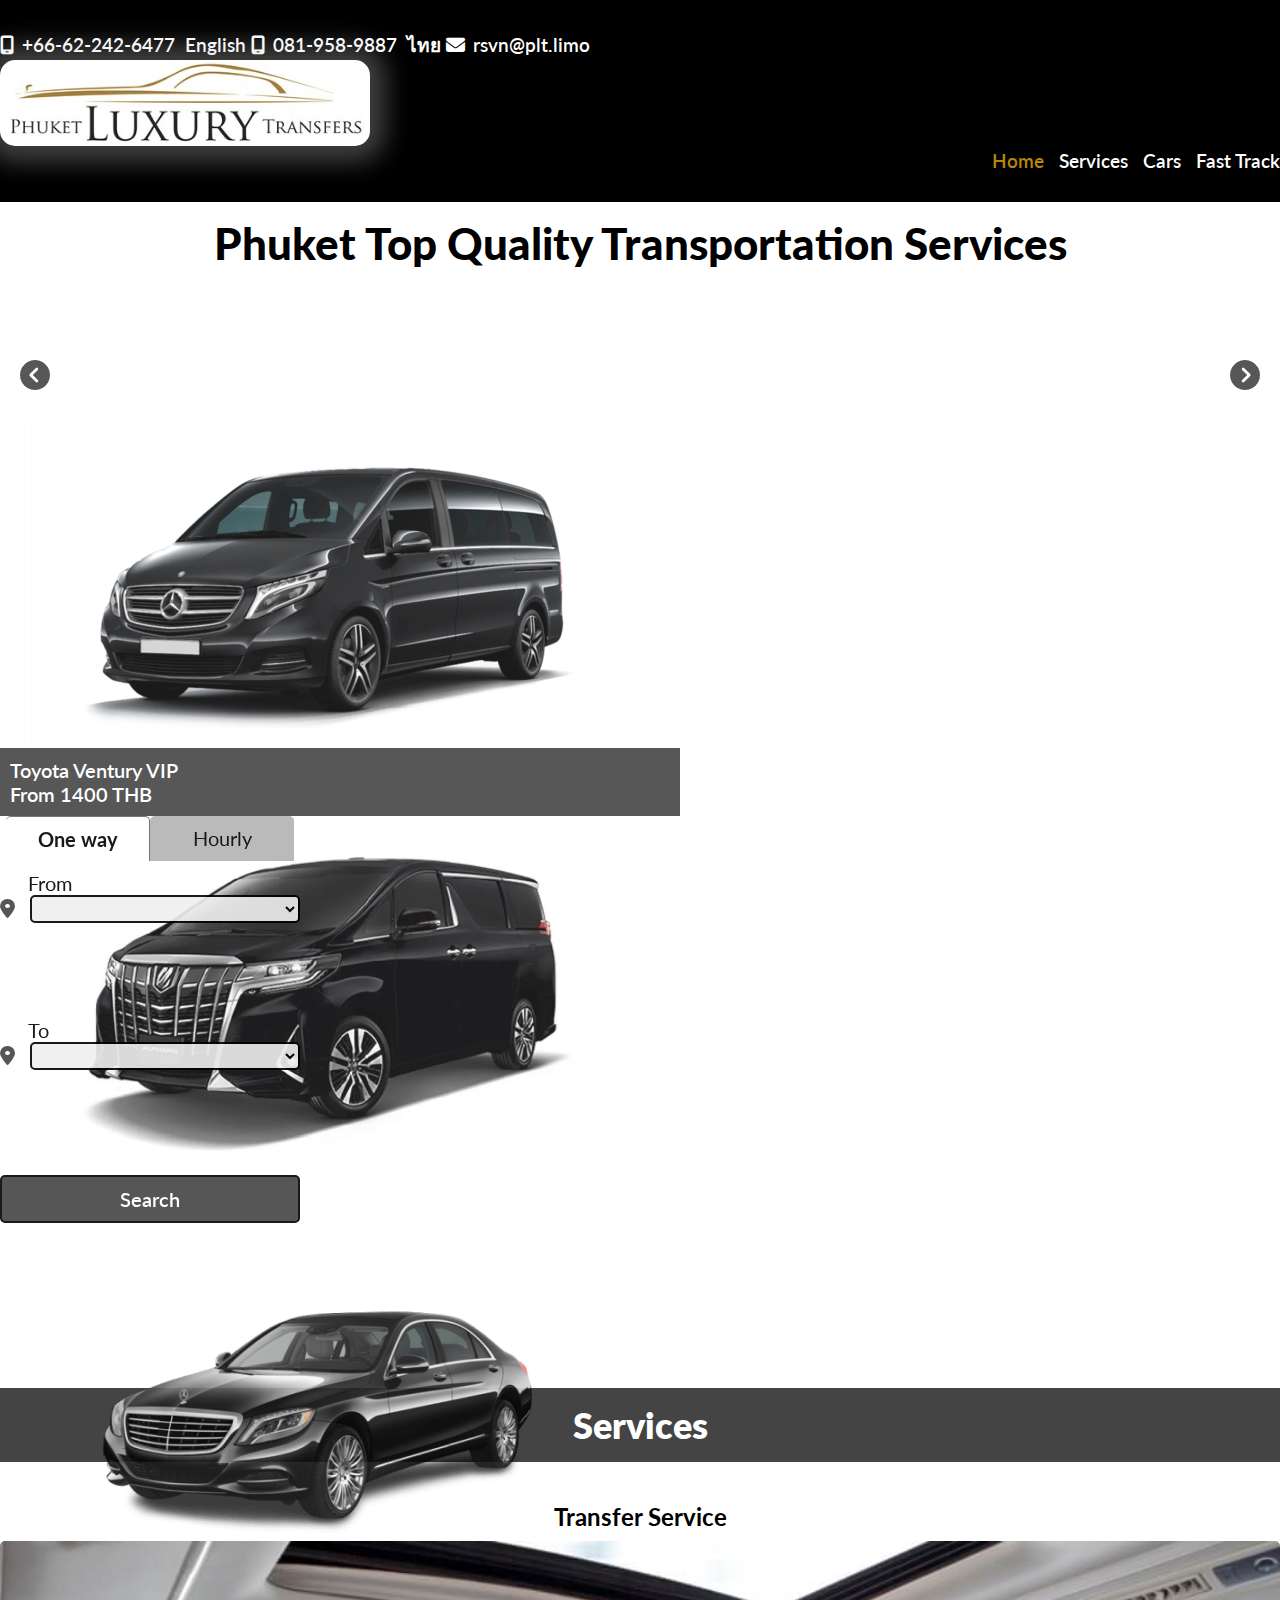
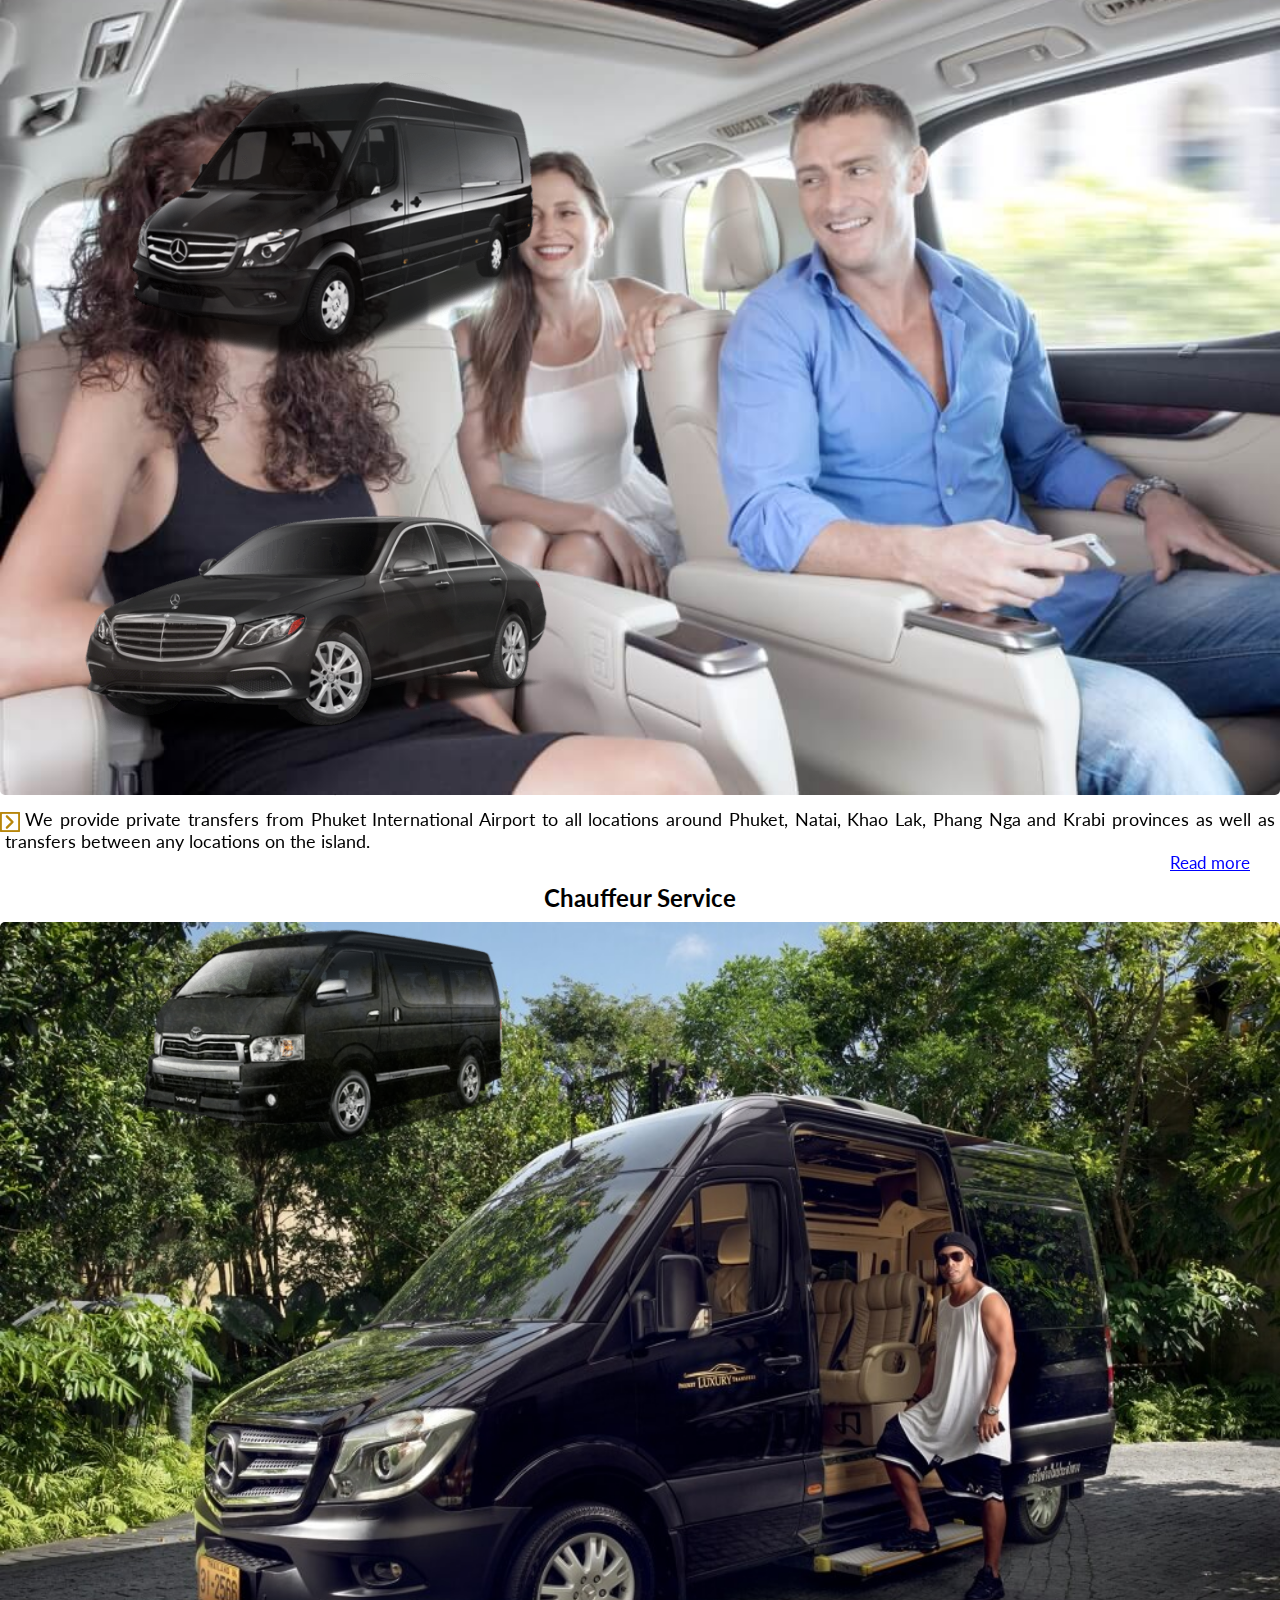
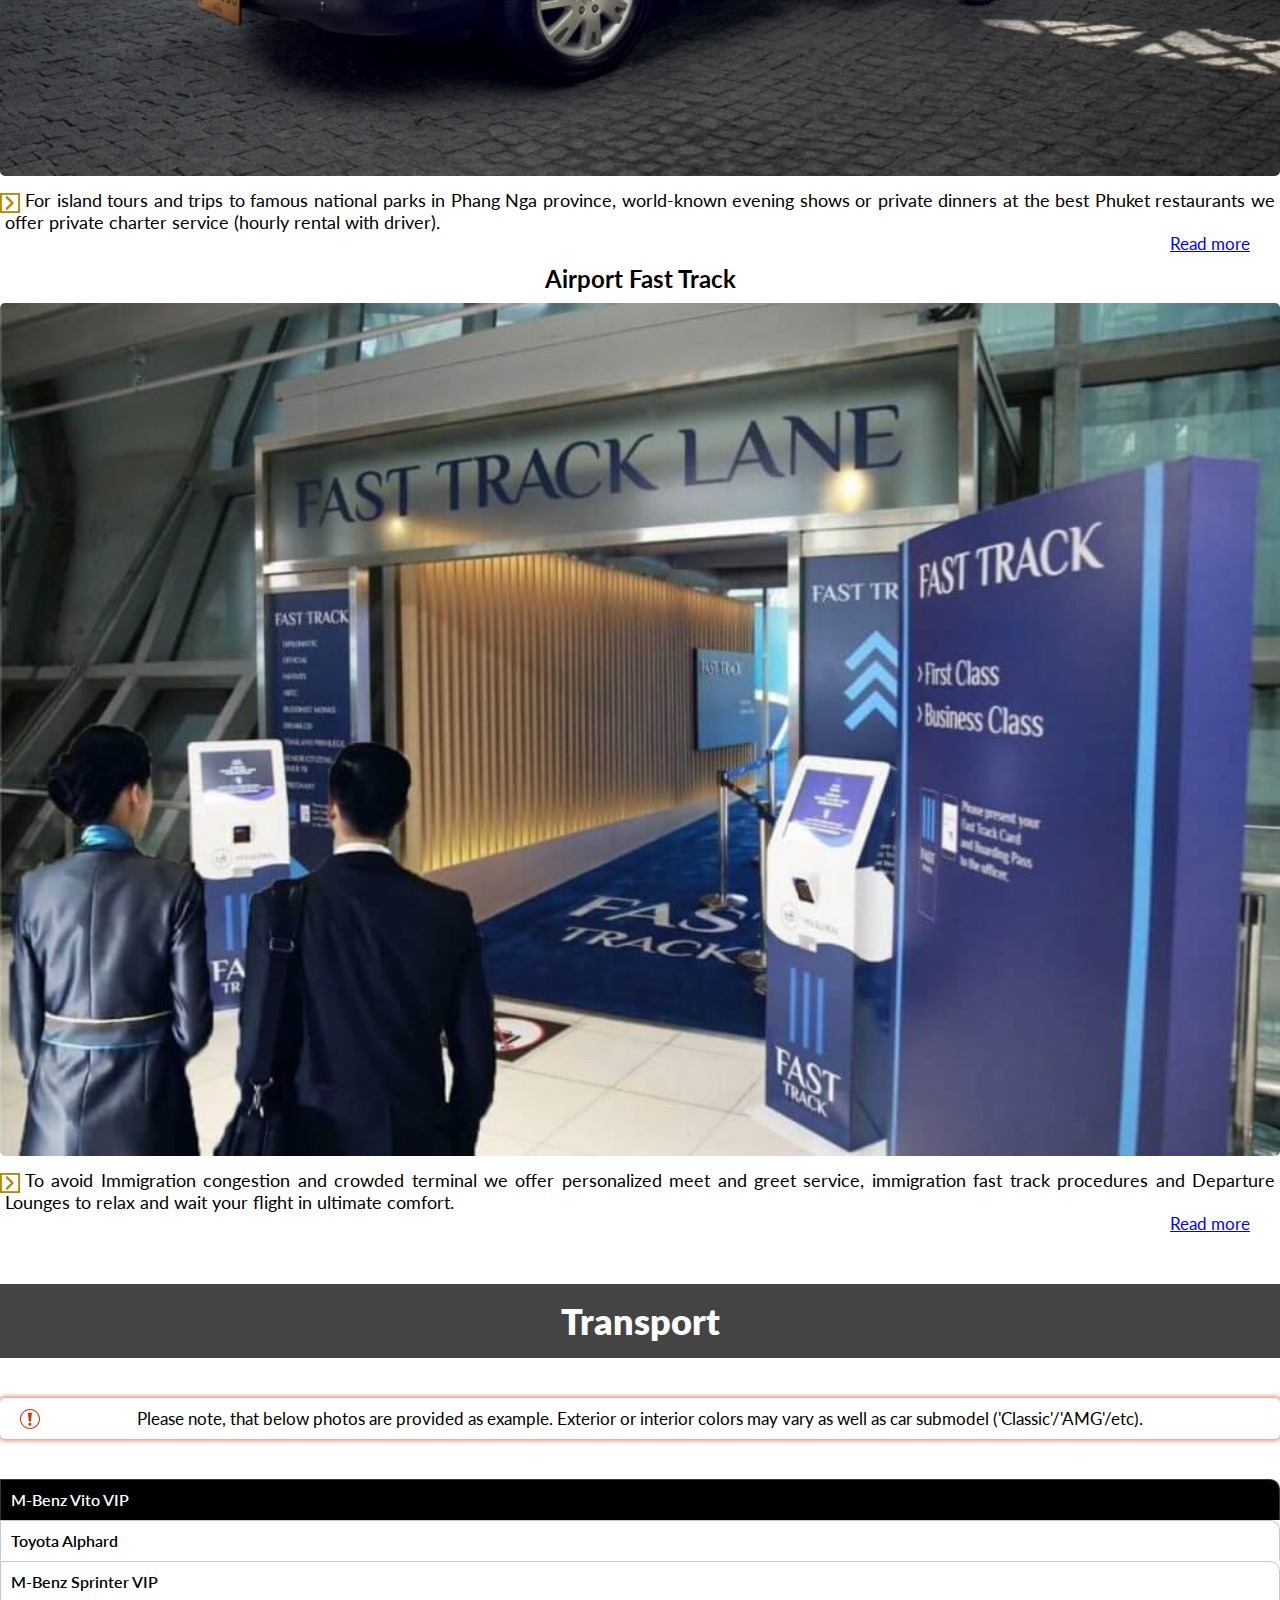
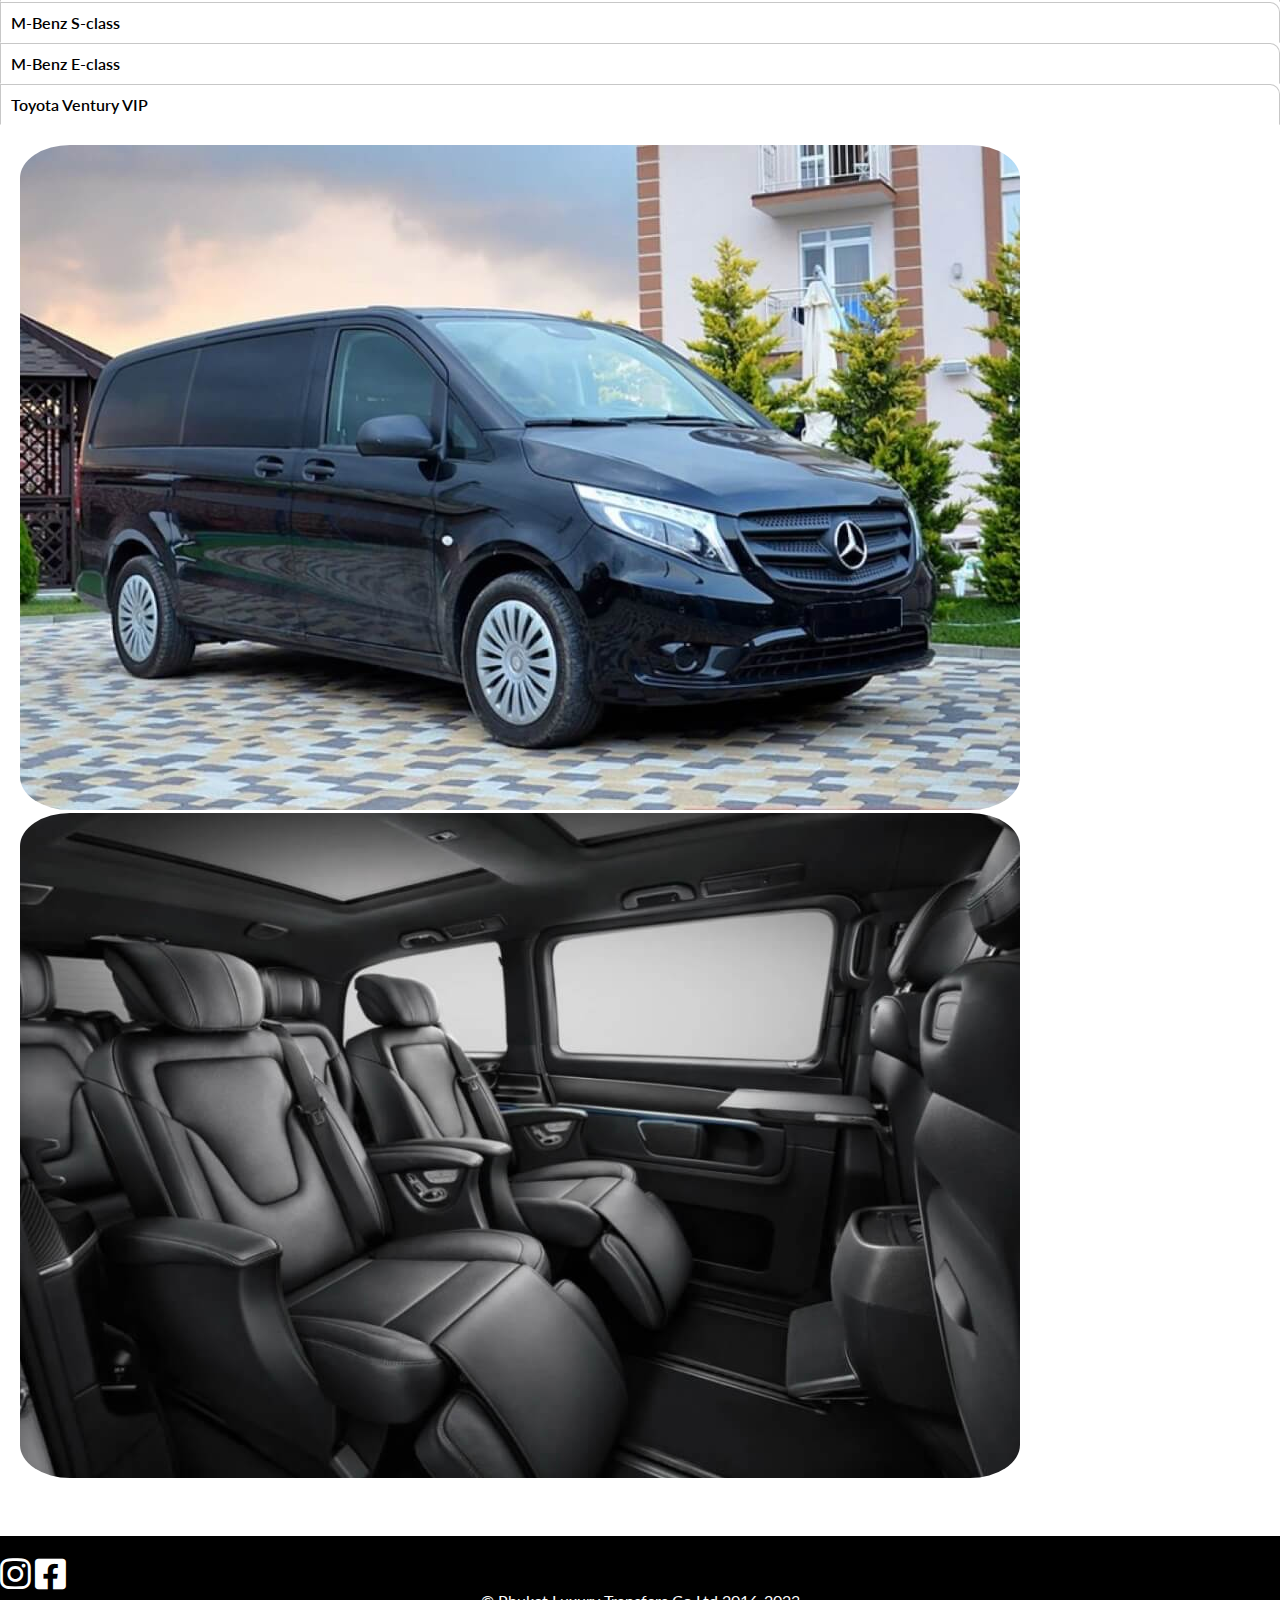
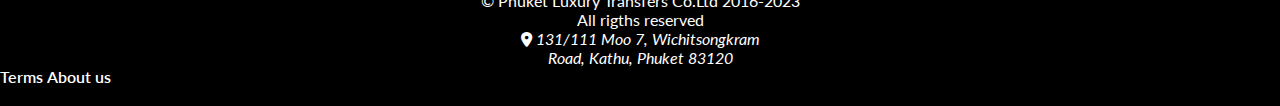
==== index.html @ 4083932c "bug fixed" ====
<!DOCTYPE html>
<html lang="en">

<head>
	<meta charset="utf-8">
	<meta name="viewport" content="width=device-width, initial-scale=1.0">
	<link rel="preconnect" href="https://fonts.googleapis.com">
	<link rel="preconnect" href="https://fonts.gstatic.com" crossorigin>
	<link rel="shortcut icon" href="img/Icons/car_icon.ico" type="image/x-icon">
	<link
		href="https://fonts.googleapis.com/css2?family=Lato:wght@400;700;900&family=Open+Sans:wght@400;500;600;700;800&family=Roboto:wght@300;400;700&display=swap"
		rel="stylesheet">
	<link href="https://cdn.jsdelivr.net/npm/bootstrap@5.1.3/dist/css/bootstrap.min.css" rel="stylesheet"
		integrity="sha384-1BmE4kWBq78iYhFldvKuhfTAU6auU8tT94WrHftjDbrCEXSU1oBoqyl2QvZ6jIW3" crossorigin="anonymous">
	<link rel="stylesheet" href="css/fontawesome/css/all.css">
	<link rel="stylesheet" href="css/style.css">
	<title>PLT Limo</title>
</head>

<body>
	<header class="header">
		<div class="container">
			<nav class="navpanel">
				<div class="row">
					<div class="header_contacts navpanel_item col-12">
						Contacts
						<i class="fa-solid fa-plus fa-contacts"></i>
						<i class="fa-solid fa-chevron-down fa-contacts"></i>
					</div>
					<div class="navpanel_contacts navpanel_item col-lg-4 col-md-6 col-12">
						<a href="tel:+66622426477" class="d-block">
							<i class="fa-solid fa-mobile-screen"></i>
							+66-62-242-6477 <span class="lang">English</span>
						</a>
						<a href="tel:+66819589887" class="d-block">
							<i class="fa-solid fa-mobile-screen"></i>
							081-958-9887 <span class="lang" lang="th">ไทย</span>
						</a>
						<a href="mailto:rsvn@plt.limo" class="d-block">
							<i class="fa-solid fa-envelope"></i>
							rsvn@plt.limo
						</a>
					</div>

					<a href="#" class="d-block navpanel_item navpanel_logo col-lg-4 col-md-6 col-12">
						<img src="img/promo/logo_white_430x100.jpg" alt="logo" class="header_logo d-block">
					</a>

					<div class="header_menu navpanel_item col-12">Menu
						<i class="fa-solid fa-plus fa-menu"></i>
						<i class="fa-solid fa-chevron-down fa-menu"></i>
					</div>
					<div class="navpanel_menu navpanel_item col-lg-4 col-md-12">
						<a href="#" class="navpanel_menu_link link_active">Home</a>
						<a href="#services" class="navpanel_menu_link">Services</a>
						<a href="#cars-gallery" class="navpanel_menu_link">Cars</a>
						<a href="fast-track.html" target="_blank" class="navpanel_menu_link">Fast Track</a>
					</div>
				</div>
			</nav>
		</div>
	</header>

	<main class="main" role="main">
		<section class="booking">
			<div class="top-content">
				<h1 class="main_title">Phuket Top Quality Transportation Services</h1>
				<div class="container">
					<div class="main_content d-flex">
						<div id="carouselExampleSlidesOnly" class="main_slider shadow p-2 bg-body rounded carousel slide"
							data-bs-ride="carousel">
	
							<div class="carousel-inner">
								<div class="carousel-item active" data-bs-interval="3000">
									<img src="img/frontslider/VitoSlider.png" class="d-block w-100" alt="Vito">
									<div class="slider-title d-flex rounded">
										<div class="slider-title-name">Mercedes-Benz Vito Tourer VIP</div>
										<div class="slider-title-price">From 3500 THB</div>
									</div>
								</div>
								<div class="carousel-item" data-bs-interval="3000">
									<img src="img/frontslider/AlphardSlider.png" class="d-block w-100" alt="Alphard">
									<div class="slider-title d-flex rounded">
										<div class="slider-title-name">Toyota Alphard</div>
										<div class="slider-title-price">From 3800 THB</div>
									</div>
								</div>
								<div class="carousel-item" data-bs-interval="3000">
									<img src="img/frontslider/SclassSlider.png" class="d-block w-100" alt="Sclass">
									<div class="slider-title d-flex rounded">
										<div class="slider-title-name">Mercedes-Benz S-class</div>
										<div class="slider-title-price">From 3800 THB</div>
									</div>
								</div>
								<div class="carousel-item" data-bs-interval="3000">
									<img src="img/frontslider/SprinterSlider.png" class="d-block w-100" alt="Sprinter">
									<div class="slider-title d-flex rounded">
										<div class="slider-title-name">Mercedes-Benz Sprinter VIP</div>
										<div class="slider-title-price">From 4500 THB</div>
									</div>
								</div>
								<div class="carousel-item" data-bs-interval="3000">
									<img src="img/frontslider/EclassSlider.png" class="d-block w-100" alt="Eclass">
									<div class="slider-title d-flex rounded">
										<div class="slider-title-name">Mercedes-Benz E-class</div>
										<div class="slider-title-price">From 2400 THB</div>
									</div>
								</div>
								<div class="carousel-item" data-bs-interval="3000">
									<img src="img/frontslider/VenturySlider.png" class="d-block w-100" alt="Ventury">
									<div class="slider-title d-flex rounded">
										<div class="slider-title-name">Toyota Ventury VIP</div>
										<div class="slider-title-price">From 1400 THB</div>
									</div>
								</div>
							</div>
							<div id="slider-prev" type="button" class="slider-arrow">
								<i class="fa-solid fa-circle-chevron-left"></i>
							</div>
							<div id="slider-next" type="button" class="slider-arrow">
								<i class="fa-solid fa-circle-chevron-right"></i>
							</div>
						</div>
	
						<div class="rsvn-form shadow p-2 bg-body rounded">
							<div class="rsvn-srv-choice">
								<div class="srv-tab trf-tab srv-tab-active">One way</div>
								<div class="srv-tab hourly-tab">Hourly</div>
							</div>
							<div form="main-form" class="form-info form-active">
	
								<div class="pickup">
									<label for="pickup" class="forms-text">From</label>
									<div class="row-location">
										<i class="fa-solid fa-location-dot i-location"></i>
										<select id="pickup" name="pickup" title="pickup"
											class="rsvn-form_select form-select" required>
											<option value="empty"></option>
											<option value="airport" data-name="airport" data-area="inside">Phuket Airport
											</option>
											<option value="phuket" data-name="phuket" data-area="inside">Phuket other
												location
											</option>
											<option value="natai" data-name="natai" data-area="outside">Natai beach</option>
											<option value="khaolak" data-name="khaoLak" data-area="outside">Khao Lak
											</option>
											<option value="krabi" data-name="krabi" data-area="outside">Krabi (only land
												trip)
											</option>
										</select>
										<div id="pickUpWarning" class="hidden">Please select location</div>
									</div>
								</div>
	
								<div class="dropoff">
									<label for="dropoff" class="forms-text">To</label>
									<div class="row-location">
										<i class="fa-solid fa-location-dot i-location"></i>
										<select id="dropoff" name="dropoff" title="dropoff"
											class="rsvn-form_select form-select">
											<option value="empty"></option>
											<option value="airport" data-name="airport" data-area="inside">Phuket Airport
											</option>
											<option value="phuket" data-name="phuket" data-area="inside">Phuket other
												location
											</option>
											<option value="natai" data-name="natai" data-area="outside">Natai beach</option>
											<option value="khaolak" data-name="khaoLak" data-area="outside">Khao Lak
											</option>
											<option value="krabi" data-name="krabi" data-area="outside">Krabi (only land
												trip)
											</option>
										</select>
										<div id="dropOffWarning" class="hidden">Please select location</div>
									</div>
								</div>
	
								<div class="duration hidden">
									<label for="duration" class="forms-text">Duration</label>
									<div class="row-location">
										<i class="fa-solid fa-clock"></i>
										<select id="duration" name="duration" title="duration"
											class="rsvn-form_select form-select">
											<option value="4" selected>4</option>
											<option>5</option>
											<option>6</option>
											<option>7</option>
											<option>8</option>
											<option>9</option>
											<option>10</option>
											<option>11</option>
											<option>12</option>
										</select>
									</div>
								</div>
								<button id="search" type="submit">Search</button>
							</div>
						</div>
					</div>
				</div>
			</div>

			<div class="container">
				<div class="cars-list shadow p-2 bg-body rounded hidden">
					<div class="car d-flex" data-carname="Sprinter">
						<img src="img/carsmenu/SprinterSlider.png" alt="Sprinter" class="car-icon d-block">
						<div class="car-data">
							<h6 class="car-name">Mercedes-Benz Sprinter 319 VIP</h6>
							<div class="car-capacity">
								<i class="fa-solid fa-user-group"></i>
								<span>6</span>
								<i class="fa-solid fa-suitcase-rolling"></i>
								<span>6</span>
							</div>
							<div class="car-capacity">
								<i class="fa-solid fa-user-group"></i>
								<span>9</span>
								<i class="fa-solid fa-suitcase-rolling"></i>
								<span>0</span>
							</div>
						</div>
						<div class="car-price"><span class="rate"></span> THB</div>
						<a href="#serviceDay"><button class="selectBtn" data-carname="Sprinter"
								data-maxcap="9">Select</button></a>
					</div>
	
					<div class="car d-flex" data-carname="Sprinter+LgCar">
						<img src="img/carsmenu/SprinterLgSlider.png" alt="Sprinter with luggage" class="car-icon d-block">
						<div class="car-data">
							<h6 class="car-name">Mercedes-Benz Sprinter 319 VIP with Luggage car</h6>
							<div class="car-capacity">
								<i class="fa-solid fa-user-group"></i>
								<span>9</span>
								<i class="fa-solid fa-suitcase-rolling"></i>
								<span>10</span>
							</div>
						</div>
						<div class="car-price"><span class="rate"></span> THB</div>
						<a href="#serviceDay"><button class="selectBtn" data-carname="Sprinter+LgCar"
								data-maxcap="9">Select</button></a>
					</div>
	
					<div class="car d-flex" data-carname="Alphard">
						<img src="img/carsmenu/AlphardSlider.png" alt="Alphard" class="car-icon d-block">
						<div class="car-data">
							<h6 class="car-name">Toyota Alphard</h6>
							<div class="car-capacity">
								<i class="fa-solid fa-user-group"></i>
								<span>4</span>
								<i class="fa-solid fa-suitcase-rolling"></i>
								<span>3</span>
							</div>
							<div class="car-capacity">
								<i class="fa-solid fa-user-group"></i>
								<span>5</span>
								<i class="fa-solid fa-suitcase-rolling"></i>
								<span>0</span>
							</div>
						</div>
						<div class="car-price"><span class="rate"></span> THB</div>
						<a href="#serviceDay"><button class="selectBtn" data-carname="Alphard"
								data-maxcap="5">Select</button></a>
					</div>
	
					<div class="car d-flex" data-carname="Alphard+LgCar">
						<img src="img/carsmenu/AlphardLgSlider.png" alt="Alphard with luggage" class="car-icon d-block">
						<div class="car-data">
							<h6 class="car-name">Toyota Alphard with Luggage car</h6>
							<div class="car-capacity">
								<i class="fa-solid fa-user-group"></i>
								<span>5</span>
								<i class="fa-solid fa-suitcase-rolling"></i>
								<span>10</span>
							</div>
						</div>
						<div class="car-price"><span class="rate"></span> THB</div>
						<a href="#serviceDay"><button class="selectBtn" data-carname="Alphard+LgCar"
								data-maxcap="5">Select</button></a>
					</div>
	
					<div class="car d-flex" data-carname="Sclass">
						<img src="img/carsmenu/SclassSlider.png" alt="S-class" class="car-icon d-block">
						<div class="car-data">
							<h6 class="car-name">Mercedes-Benz S-class</h6>
							<div class="car-capacity">
								<i class="fa-solid fa-user-group"></i>
								<span>3</span>
								<i class="fa-solid fa-suitcase-rolling"></i>
								<span>2</span>
							</div>
						</div>
						<div class="car-price"><span class="rate"></span> THB</div>
						<a href="#serviceDay"><button class="selectBtn" data-carname="Sclass"
								data-maxcap="3">Select</button></a>
					</div>
	
					<div class="car d-flex" data-carname="Vito">
						<img src="img/carsmenu/VitoSlider.png" alt="Vito" class="car-icon d-block">
						<div class="car-data">
							<h6 class="car-name">Mercedes-Benz Vito Tourer VIP</h6>
							<div class="car-capacity">
								<i class="fa-solid fa-user-group"></i>
								<span>5</span>
								<i class="fa-solid fa-suitcase-rolling"></i>
								<span>5</span>
							</div>
						</div>
						<div class="car-price"><span class="rate"></span> THB</div>
						<a href="#serviceDay"><button class="selectBtn" data-carname="Vito"
								data-maxcap="5">Select</button></a>
					</div>
	
					<div class="car d-flex" data-carname="Eclass">
						<img src="img/carsmenu/EclassSlider.png" alt="E-class" class="car-icon d-block">
						<div class="car-data">
							<h6 class="car-name">Mercedes-Benz E-class</h6>
							<div class="car-capacity">
								<i class="fa-solid fa-user-group"></i>
								<span>3</span>
								<i class="fa-solid fa-suitcase-rolling"></i>
								<span>2</span>
							</div>
						</div>
						<div class="car-price"><span class="rate"></span> THB</div>
						<a href="#serviceDay"><button class="selectBtn" data-carname="Eclass"
								data-maxcap="3">Select</button></a>
					</div>
	
					<div class="car d-flex" data-carname="Ventury">
						<img src="img/carsmenu/VenturySlider.png" alt="Ventury" class="car-icon d-block">
						<div class="car-data">
							<h6 class="car-name">Toyota Ventury VIP</h6>
							<div class="car-capacity">
								<i class="fa-solid fa-user-group"></i>
								<span>5</span>
								<i class="fa-solid fa-suitcase-rolling"></i>
								<span>5</span>
							</div>
						</div>
						<div class="car-price"><span class="rate"></span> THB</div>
						<a href="#serviceDay"><button class="selectBtn" data-carname="Ventury"
								data-maxcap="5">Select</button></a>
					</div>
				</div>
	
				<div class="booking_form hidden">
					<form action="/" method="POST" id="main-form" class="request-form  form-active shadow p-2 bg-body rounded">
						<div class="request-title request-text">BOOKING DETAILS</div>
	
						<div class="request-form-date">
							<p class="request-text">Service date & time</p>
							<div class="service-date d-flex">
								<div class="select-day">
									<label for="serviceDay" class="request-text">Date</label>
									<select name="day" id="serviceDay" class="form-select request-select">
										<option value="1">1</option>
										<option value="2">2</option>
										<option value="3">3</option>
										<option value="4">4</option>
										<option value="5">5</option>
										<option value="6">6</option>
										<option value="7">7</option>
										<option value="8">8</option>
										<option value="9">9</option>
										<option value="10">10</option>
										<option value="11">11</option>
										<option value="12">12</option>
										<option value="13">13</option>
										<option value="14">14</option>
										<option value="15">15</option>
										<option value="16">16</option>
										<option value="17">17</option>
										<option value="18">18</option>
										<option value="19">19</option>
										<option value="20">20</option>
										<option value="21">21</option>
										<option value="22">22</option>
										<option value="23">23</option>
										<option value="24">24</option>
										<option value="25">25</option>
										<option value="26">26</option>
										<option value="27">27</option>
										<option value="28">28</option>
										<option value="29">29</option>
										<option value="30">30</option>
										<option value="31">31</option>
									</select>
								</div>
								<div class="select-month">
									<label for="serviceMonth" class="request-text">Month</label>
									<select name="month" id="serviceMonth" class="form-select request-select">
										<option value="0">January</option>
										<option value="1">February</option>
										<option value="2">March</option>
										<option value="3">April</option>
										<option value="4">May</option>
										<option value="5">June</option>
										<option value="6">July</option>
										<option value="7">August</option>
										<option value="8">September</option>
										<option value="9">October</option>
										<option value="10">November</option>
										<option value="11">December</option>
									</select>
								</div>
								<div class="select-year">
									<label for="serviceYear" class="request-text">Year</label>
									<select name="year" id="serviceYear" class="form-select request-select">
										<option value="2023">2023</option>
										<option value="2024">2024</option>
									</select>
								</div>
								<div class="select-time">
									<label for="serviceTime" class="request-text">Time</label>
									<input type="time" name="time" class="request-text d-block form-control"
										id="serviceTime" required>
								</div>
							</div>
						</div>
	
						<div class="request-form-trip">
							<p class="request-text">trip details</p>
							<input type="number" name="numberOfGuests" id="guestsQnt" placeholder="Passengers"
								class="request-text form-control" min="1" max="9" required>
							<input type="text" name="pickUpPlace" id="pickUpPlace" class="request-text form-control"
								placeholder="Pickup hotel/location name">
							<input id="flightNo" type="text" class="request-text form-control hidden"
								placeholder="Flight number" pattern="[A-Za-z0-9]+" title="Example: TG220">
							<input type="text" name="dropOffPlace" id="dropOffPlace" class="request-text form-control"
								placeholder="Dropoff hotel/location name">
						</div>
	
						<div class="request-form-contact">
							<p class="request-text">contact details</p>
							<input type="text" id="pickUpSign" class="request-text d-block form-control"
								placeholder="Pick up sign" required>
							<input type="email" name="guestEmail" id="guestEmail" class="d-block request-text form-control"
								placeholder="Email" required>
							<input type="tel" name="guestTel" id="guestTel" class="d-block request-text form-control"
								placeholder="Telephone: +" required>
						</div>
	
						<textarea name="comments" id="comments" cols="70" rows="10" class="form-control"
							placeholder="Comments: airport fast track service, child seat & others"></textarea>
						<button id="requestBtn" type="submit" class="d-block">Send request</button>
					</form>
				</div>
			</div>
		</section>

		<section class="services">
			<h2 id="services" class="services_title">Services</h2>
			<div class="container">
				<div class="row">
					<div class="col-md-4">
						<div class="services_item shadow p-2 rounded">
							<div class="services_subtitle">Transfer Service</div>
							<img src="img/promo/alphard.jpg" alt="transfer services" class="services_img">
							<div class="services_text">
								<details>
									<summary>We provide private transfers from Phuket International Airport to all
										locations
										around Phuket, Natai, Khao Lak, Phang Nga and Krabi provinces as well as
										transfers
										between any locations on the island.
										<div class="services_link">Read more</div>
									</summary>
									<div class="services_terms">
										<div class="services_line"></div>
										<ul class="services_list">
											<li class="services_list-item">
												Transfer service includes only land rides. No ferries used.
											</li>
											<li class="services_list-item">
												To check one way or return transfer rates to remote destinations like
												Khao
												Sok National Park, Koh Lanta or Don Sak pier, please contact us by email
												or
												phone
											</li>
											<li class="services_list-item">
												To check all service terms, please visit our <a
													href="https://plt.limo/terms" target="_blank"
													rel="noopener noreferrer">terms page</a>
											</li>
										</ul>

									</div>
								</details>
							</div>
						</div>
					</div>

					<div class="col-md-4">
						<div class="services_item shadow p-2 rounded">
							<div class="services_subtitle">Chauffeur Service</div>
							<img src="img/promo/sprinter_1000_667.jpg" alt="Ronaldinho" class="services_img">
							<div class="services_text">
								<details>
									<summary>For island tours and trips to famous national parks in Phang Nga province,
										world-known evening shows or private dinners at the best Phuket restaurants we
										offer
										private charter service (hourly rental with driver).
										<div class="services_link">Read more</div>
									</summary>
									<div class="services_terms">
										<div class="services_line"></div>
										<ul class="services_list">
											<li class="services_list-item">
												For rates of charter service outside Phuket please contact us by email
												or
												phone
											</li>
											<li class="services_list-item">
												To check additional charge for charter service in Phuket with pick up
												location
												outside the island please contact us by email or phone
											</li>
											<li class="services_list-item">Minimum service duration - 4 hours, the
												maximum -
												12 hours per day</li>
											<li class="services_list-item">
												To check all service terms, please visit our <a
													href="https://plt.limo/terms" target="_blank"
													rel="noopener noreferrer">terms page</a>
											</li>
										</ul>

									</div>
								</details>
							</div>
						</div>
					</div>

					<div class="col-md-4">
						<div class="services_item shadow p-2 rounded">
							<div class="services_subtitle">Airport Fast Track</div>
							<img src="img/promo/fast_track.jpeg" alt="Fast track service" class="services_img">
							<div class="services_text">
								<details>
									<summary>To avoid Immigration congestion and crowded terminal we offer personalized
										meet
										and greet service, immigration fast track procedures and Departure Lounges to
										relax
										and wait your flight in ultimate comfort.
										<div class="services_link">Read more</div>
									</summary>
									<div class="services_terms">
										<div class="services_line"></div>
										<ul class="services_list">
											<li class="services_list-item">
												All Services are available only if booked together with our car.
											</li>
											<li class="services_list-item">
												Fast Track Immigration Service can be booked with porter service
												(additional charge applied).
											</li>
											<li class="services_list-item">For departures, Lounge Service & Fast Track
												Immigration Service can be booked separately.</li>
											<li class="services_list-item">
												To check all service terms and rates, please visit <a
													href="fast-track.html" target="_blank">Fast Track page</a>
											</li>
										</ul>
									</div>
								</details>
							</div>
						</div>
					</div>
				</div>
			</div>
		</section>

		<section class="cars-gallery">
			<h2 id="cars-gallery" class="cars-gallery_title">Transport</h2>
			<div class="container">
				<div class="cars-gallery_warning">
					Please note, that below photos are provided as example.
					Exterior or interior colors may vary as well as car submodel ('Classic'/'AMG'/etc).
				</div>
				<ul class="nav nav-tabs">
					<li class="nav-item active">
						M-Benz Vito VIP
					</li>
					<li class="nav-item">
						Toyota Alphard
					</li>
					<li class="nav-item">
						M-Benz Sprinter VIP
					</li>
					<li class="nav-item">
						M-Benz S-class
					</li>
					<li class="nav-item">
						M-Benz E-class
					</li>
					<li class="nav-item">
						Toyota Ventury VIP
					</li>
				</ul>
				<div class="cars-gallery_car-name shadow rounded active">Mercedes-Benz Vito VIP
					<i class="fa-solid fa-chevron-down"></i>
					<i class="fa-solid fa-plus"></i>
				</div>
				<div class="tab-content shadow rounded">
					<div class="row">
						<img src="img/cars/Vito_ext.jpg" alt="Vito exterior"
							class="cars-gallery_photo d-block col-md-6">
						<img src="img/cars/Vito_int.jpg" alt="Vito interior"
							class="cars-gallery_photo d-block col-md-6">
					</div>
				</div>

				<div class="cars-gallery_car-name">Toyota Alphard
					<i class="fa-solid fa-chevron-down"></i>
					<i class="fa-solid fa-plus"></i>
				</div>
				<div class="tab-content hidden shadow rounded">
					<div class="row">
						<img src="img/cars/Alphard_ext.jpg" alt="Alphard exterior"
							class="cars-gallery_photo d-block col-md-6">
						<img src="img/cars/Alphard_int.JPG" alt="Alphard interior" class="cars-gallery_photo col-md-6">
					</div>
				</div>

				<div class="cars-gallery_car-name">Mercedes-Benz Sprinter VIP
					<i class="fa-solid fa-chevron-down"></i>
					<i class="fa-solid fa-plus"></i>
				</div>
				<div class="tab-content hidden shadow rounded">
					<div class="row">
						<img src="img/cars/Sprinter_ext.jpg" alt="Sprinter exterior"
							class="cars-gallery_photo d-block col-md-6">
						<img src="img/cars/Sprinter _int.jpg" alt="Sprinter interior"
							class="cars-gallery_photo d-block col-md-6">
					</div>
				</div>

				<div class="cars-gallery_car-name">Mercedes-Benz S-class
					<i class="fa-solid fa-chevron-down"></i>
					<i class="fa-solid fa-plus"></i>
				</div>
				<div class="tab-content hidden shadow rounded">
					<div class="row">
						<img src="img/cars/S_class_ext.jpg" alt="S-class exterior"
							class="cars-gallery_photo d-block col-md-6">
						<img src="img/cars/S_class_int.JPG" alt="S-class interior"
							class="cars-gallery_photo d-block col-md-6">
					</div>
				</div>

				<div class="cars-gallery_car-name">Mercedes-Benz E-class
					<i class="fa-solid fa-chevron-down"></i>
					<i class="fa-solid fa-plus"></i>
				</div>
				<div class="tab-content hidden shadow rounded">
					<div class="row">
						<img src="img/cars/E_class_ext.jpg" alt="E-class exterior"
							class="cars-gallery_photo d-block col-md-6">
						<img src="img/cars/E_class_int.jpg" alt="E-class interior"
							class="cars-gallery_photo d-block col-md-6">
					</div>
				</div>

				<div class="cars-gallery_car-name">Toyota Ventury VIP
					<i class="fa-solid fa-chevron-down"></i>
					<i class="fa-solid fa-plus"></i>
				</div>
				<div class="tab-content hidden shadow rounded">
					<div class="row">
						<img src="img/cars/Ventury_ext.JPG" alt="Ventury exterior"
							class="cars-gallery_photo d-block col-md-6">
						<img src="img/cars/Ventury_int.JPG" alt="Ventury interior"
							class="cars-gallery_photo d-block col-md-6">
					</div>
				</div>
			</div>
		</section>
	</main>

	<footer class="footer">
		<div class="container">
			<div class="footer_wrapper row">
				<div class="footer_social d-flex col-md-2 col-6">
					<a href="https://www.instagram.com/phuketluxurytransfers/" class="footer_link-social d-inline"
						title="instagram" target="_blank">
						<i class="fa-brands fa-instagram"></i>
					</a>
					<a href="https://www.facebook.com/plt.limo/" class="footer_link-social d-inline" title="facebook"
						target="_blank">
						<i class="fa-brands fa-square-facebook"></i>
					</a>
				</div>
				<div class="footer_text col-md-4">&copy; Phuket Luxury Transfers Co.Ltd 2016-2023<br>
					All rigths reserved
				</div>
				<div class="footer_address col-md-4">
					<address>
						<i class="fa-solid fa-location-dot i-location"></i>
						<a href="https://www.google.com/maps/place/Phuket+Luxury+Transfers+Co.,+Ltd/@7.893619,98.342553,15z/data=!4m6!3m5!1s0x30503037420860c7:0x146031742c847e9e!8m2!3d7.893619!4d98.342553!16s%2Fg%2F11c42l9_zj?entry=ttu"
							target="_blank">131/111
							Moo 7, Wichitsongkram<br> Road, Kathu, Phuket 83120</a>
					</address>

				</div>
				<div class="footer_links col-md-2 d-flex col-6">
					<a href="terms.html" target="_blank">Terms</a>
					<a href="about_us.html" target="_blank">About us</a>
				</div>
			</div>

		</div>
	</footer>

	<script src="https://cdn.jsdelivr.net/npm/bootstrap@5.1.3/dist/js/bootstrap.bundle.min.js"
		integrity="sha384-ka7Sk0Gln4gmtz2MlQnikT1wXgYsOg+OMhuP+IlRH9sENBO0LRn5q+8nbTov4+1p"
		crossorigin="anonymous"></script>
	<script type="module" src="js/main.js"></script>
</body>

</html>
---- css/style.css ----
* {
  margin: 0;
  padding: 0;
  -webkit-box-sizing: border-box;
  box-sizing: border-box;
  font-family: Lato;
}

html {
  height: -webkit-fill-available;
  scroll-behavior: smooth;
}

html body {
  display: -webkit-box;
  display: -ms-flexbox;
  display: flex;
  -webkit-box-orient: vertical;
  -webkit-box-direction: normal;
  -ms-flex-direction: column;
  flex-direction: column;
  min-height: -webkit-fill-available;
  min-height: 100vh;
}

a {
  text-decoration: none;
  color: #fff;
}

a:hover {
  color: #B8860B;
}

ul li {
  list-style-type: none;
}

.hidden {
  display: none;
}

.invisible {
  visibility: hidden;
}

.bg-body {
  opacity: 0.9;
}

address {
  margin-bottom: 0;
}

/*Header styles */
.header {
  background-color: #000;
}

.header_logo {
  border-radius: 15px;
  max-width: 370px;
  -webkit-box-shadow: 0 0 23px 16px rgba(210, 210, 210, 0.3);
  box-shadow: 0 0 23px 16px rgba(210, 210, 210, 0.3);
}

.header_contacts,
.header_menu {
  position: relative;
  display: none;
  margin: 0 auto;
  border: 1px solid #fff;
  border-radius: 5px;
  width: 75%;
  font-size: 16px;
  font-weight: 600;
}

.header_contacts i.fa-plus,
.header_menu i.fa-plus {
  display: inline-block;
  position: absolute;
  right: 12px;
  top: 50%;
  -webkit-transform: translateY(-50%);
  transform: translateY(-50%);
}

.header_contacts i.fa-chevron-down,
.header_menu i.fa-chevron-down {
  display: none;
}

.header_contacts.opened i.fa-plus,
.header_menu.opened i.fa-plus {
  display: none;
}

.header_contacts.opened i.fa-chevron-down,
.header_menu.opened i.fa-chevron-down {
  display: inline-block;
  position: absolute;
  right: 12px;
  top: 50%;
  -webkit-transform: translateY(-50%);
  transform: translateY(-50%);
}

.header_contacts {
  margin-bottom: 10px;
}

.header i.fa-solid {
  margin-right: 3px;
}

.header .lang {
  margin-left: 5px;
}

.header .navpanel {
  padding-top: 30px;
  padding-bottom: 30px;
  color: #fff;
  -webkit-box-align: center;
  -ms-flex-align: center;
  align-items: center;
}

.header .navpanel_item {
  -webkit-box-ordinal-group: 2;
  -ms-flex-order: 1;
  order: 1;
}

.header .navpanel_contacts a,
.header .navpanel_menu a {
  font-size: 19px;
  font-weight: 600;
  -webkit-transition: all 0.5s;
  transition: all 0.5s;
}

.header .navpanel_menu {
  display: -webkit-box;
  display: -ms-flexbox;
  display: flex;
  -webkit-box-align: center;
  -ms-flex-align: center;
  align-items: center;
  -webkit-box-pack: end;
  -ms-flex-pack: end;
  justify-content: flex-end;
  gap: 15px;
}

.header .navpanel_menu .link_active {
  color: #B8860B;
}

.header .navpanel_menu .link_active:hover {
  color: #fff;
}

/*Section Main */
.main {
  -webkit-box-flex: 1;
  -ms-flex: 1;
  flex: 1;
}

.main .booking .top-content {
  background: url("assets/img/promo/bg2.jpg") center center/cover no-repeat;
  padding-bottom: 125px;
}

.main .booking_form {
  margin: 0 auto;
}

.main_title {
  text-align: center;
  padding: 15px 0;
  font-size: 44px;
  font-weight: 900;
  background-color: rgba(255, 255, 255, 0.8);
  margin-bottom: 0;
}

.main_content {
  padding-top: 125px;
  -webkit-box-pack: center;
  -ms-flex-pack: center;
  justify-content: center;
  -ms-flex-wrap: wrap;
  flex-wrap: wrap;
  gap: 50px;
}

.main_slider {
  width: 680px;
  height: 407px;
}

.main .carousel-inner {
  position: relative;
  height: 100%;
}

.main .carousel-inner .carousel-item {
  height: 100%;
}

.main .carousel-inner .carousel-item img {
  z-index: 0;
}

.main .fast-track.arrival {
  background: url("../img/fast-track/airport_arr.jpg") center center/cover no-repeat;
}

.main .fast-track.departure {
  background: url("../img/fast-track/airport_dep.jpg") center center/cover no-repeat;
}

.car-image {
  max-height: 100%;
}

.slider-title {
  position: absolute;
  bottom: 0;
  padding: 10px;
  background-color: #444444;
  color: #fff;
  font-weight: 600;
  font-size: 20px;
  width: 100%;
  z-index: 5;
  -webkit-box-pack: justify;
  -ms-flex-pack: justify;
  justify-content: space-between;
}

.slider-arrow {
  position: absolute;
  top: 40%;
  border: none;
}

.slider-arrow i {
  color: #444444;
  font-size: 30px;
}

#slider-prev {
  left: 20px;
}

#slider-next {
  right: 20px;
}

/*Forms */
.rsvn-form {
  height: 407px;
  width: 300px;
  display: -webkit-box;
  display: -ms-flexbox;
  display: flex;
  -webkit-box-orient: vertical;
  -webkit-box-direction: normal;
  -ms-flex-direction: column;
  flex-direction: column;
}

.rsvn-srv-choice {
  display: -webkit-box;
  display: -ms-flexbox;
  display: flex;
  -webkit-box-pack: center;
  -ms-flex-pack: center;
  justify-content: center;
  margin-bottom: 10px;
}

.srv-tab {
  padding: 10px 20px;
  font-size: 20px;
  width: 48%;
  text-align: center;
  cursor: pointer;
  border-top-left-radius: 5px;
  border-top-right-radius: 5px;
}

.srv-tab:not(.srv-tab-active) {
  background-color: rgb(179, 179, 179);
  color: #000;
  -webkit-transition: all 0.5s;
  transition: all 0.5s;
}

.srv-tab:not(.srv-tab-active):hover {
  background-color: #696969;
  font-weight: 700;
  color: #fff;
}

.trf-tab.srv-tab-active {
  border-top: 1px solid #696969;
  border-right: 1px solid #696969;
}

.hourly-tab.srv-tab-active {
  border-top: 1px solid #696969;
  border-left: 1px solid #696969;
}

.row-location {
  position: relative;
  display: -webkit-box;
  display: -ms-flexbox;
  display: flex;
  -webkit-box-pack: justify;
  -ms-flex-pack: justify;
  justify-content: space-between;
  -webkit-box-align: center;
  -ms-flex-align: center;
  align-items: center;
  width: 100%;
}

.row-location .form-select {
  width: 90%;
  border: 2px solid black;
}

i.i-location {
  display: block;
  font-size: 20px;
  color: #444444;
}

.srv-tab-active {
  background: #fff;
  color: #000;
  font-weight: 700;
}

.form-info {
  display: -webkit-box;
  display: -ms-flexbox;
  display: flex;
  -webkit-box-flex: 1;
  -ms-flex: 1;
  flex: 1;
  -webkit-box-orient: vertical;
  -webkit-box-direction: normal;
  -ms-flex-direction: column;
  flex-direction: column;
  -webkit-box-pack: justify;
  -ms-flex-pack: justify;
  justify-content: space-between;
}

label.forms-text {
  width: 100%;
  text-align: left;
  padding-left: 28px;
}

.forms-text,
.rsvn-form-select,
.request-text,
.request-select {
  padding: 10px;
  font-size: 20px;
}

.rsvn-form_select {
  border-radius: 5px;
  font-size: 18px;
}

.rsvn-form_select option {
  padding-left: 5px;
}

#pickUpWarning,
#dropOffWarning {
  position: absolute;
  top: 60px;
  left: 28%;
  color: #B8860B;
  font-weight: 600;
}

#search,
#requestBtn {
  padding: 10px 20px;
  border: 2px solid black;
  background-color: #444;
  color: #ffffff;
  font-weight: 600;
  font-size: 20px;
  border-radius: 5px;
  cursor: pointer;
  -webkit-transition: all 0.5s;
  transition: all 0.5s;
  width: 100%;
}

#search {
  margin-top: 10px;
}

#search:hover {
  color: #B8860B;
  background-color: #000;
}

.row-location .outlineWarning {
  outline: 3px solid #B8860B;
}

/*Cars menu */
.cars-list {
  margin: 50px auto 50px;
  max-width: 1046px;
}

.car {
  -webkit-box-align: center;
  -ms-flex-align: center;
  align-items: center;
  padding: 20px;
  gap: 20px;
  -webkit-box-pack: justify;
  -ms-flex-pack: justify;
  justify-content: space-between;
}

.car-icon,
.car-data,
.car-price,
.selectBtn {
  -webkit-box-flex: 1;
  -ms-flex: 1;
  flex: 1;
}

.car-capacity {
  margin-bottom: 0;
}

.car-capacity span {
  font-size: 20px;
  margin-right: 15px;
}

.car-name {
  font-size: 18px;
  margin-bottom: 5px;
}

.car-price {
  font-size: 20px;
  font-weight: 600;
  text-align: center;
}

.car-capacity i {
  margin-right: 10px;
}

.selectBtn {
  padding: 10px 30px;
  border: 2px solid black;
  background-color: #444;
  color: #ffffff;
  font-weight: 600;
  font-size: 20px;
  border-radius: 5px;
  cursor: pointer;
  -webkit-transition: all 0.5s;
  transition: all 0.5s;
}

.selectBtn:hover {
  color: #B8860B;
  background-color: #000;
}

/*Booking details form */
.request-form {
  margin: 0 auto;
  width: 1046px;
  margin-bottom: 50px;
  display: grid;
  grid-template-columns: repeat(3, 1fr);
  -webkit-column-gap: 20px;
  -moz-column-gap: 20px;
  column-gap: 20px;
}

.request-title {
  font-size: 22px;
  font-weight: 600;
  text-align: center;
  background-color: #444;
  color: #fff;
  border-radius: 5px;
  grid-column: 1/4;
}

.request-text {
  width: 100%;
}

input.request-text {
  margin-bottom: 20px;
}

p.request-text {
  margin-bottom: 10px;
  border-bottom: 2px solid #444;
  text-transform: uppercase;
}

label.request-text {
  font-size: 18px;
}

label[for=serviceDay],
label[for=serviceMonth] {
  padding-top: 0;
}

.service-date {
  -webkit-box-pack: justify;
  -ms-flex-pack: justify;
  justify-content: space-between;
  -ms-flex-wrap: wrap;
  flex-wrap: wrap;
  gap: 7px;
}

.select-day,
.select-month,
.select-year,
.select-time {
  width: 47%;
}

#serviceTime {
  margin-bottom: 0;
}

.request-form input,
.request-form select {
  border: 1px solid black;
}

#requestBtn {
  height: 52px;
}

#requestBtn:hover {
  color: #B8860B;
  background-color: #000;
}

#comments {
  height: 52px;
  resize: none;
  grid-column: 1/3;
}

/*Section services */
.swing-in-top-fwd {
  -webkit-animation: swing-in-top-fwd 1s cubic-bezier(0.175, 0.885, 0.32, 1.275) both;
  animation: swing-in-top-fwd 1s cubic-bezier(0.175, 0.885, 0.32, 1.275) both;
}

@-webkit-keyframes swing-in-top-fwd {
  0% {
    -webkit-transform: rotateX(-100deg);
    transform: rotateX(-100deg);
    -webkit-transform-origin: top;
    transform-origin: top;
    opacity: 0;
  }

  100% {
    -webkit-transform: rotateX(0deg);
    transform: rotateX(0deg);
    -webkit-transform-origin: top;
    transform-origin: top;
    opacity: 1;
  }
}

@keyframes swing-in-top-fwd {
  0% {
    -webkit-transform: rotateX(-100deg);
    transform: rotateX(-100deg);
    -webkit-transform-origin: top;
    transform-origin: top;
    opacity: 0;
  }

  100% {
    -webkit-transform: rotateX(0deg);
    transform: rotateX(0deg);
    -webkit-transform-origin: top;
    transform-origin: top;
    opacity: 1;
  }
}

.services_title {
  text-align: center;
  font-size: 36px;
  font-weight: 800;
  color: #fff;
  background-color: #444;
  padding: 15px 0;
  margin-bottom: 40px;
  margin-top: 40px;
}

.services_item {
  margin: 0 auto;
}

.services_subtitle {
  text-align: center;
  font-size: 24px;
  font-weight: 700;
  margin-bottom: 10px;
}

.services_img {
  width: 100%;
  border-radius: 5px;
}

.services_text {
  padding: 10px 5px 0;
  font-size: 18px;
  text-indent: 20px;
  text-align: justify;
}

.services details>summary {
  list-style: none;
  position: relative;
  margin-bottom: 10px;
}

.services details>summary::before {
  display: block;
  content: "";
  left: -5px;
  top: 4px;
  position: absolute;
  background: url("../img/icons/chevron-right.svg") center center/cover no-repeat;
  width: 20px;
  height: 20px;
  -webkit-transition: 0.5s all;
  transition: 0.5s all;
}

.services details[open]>summary {
  -webkit-transition: 0.5s all;
  transition: 0.5s all;
}

.services details[open]>summary::before {
  -webkit-transform: rotate(90deg);
  transform: rotate(90deg);
  top: 4px;
  left: -4px;
}

.services_link {
  color: blue;
  text-align: right;
  font-size: 17px;
  text-decoration: underline;
  padding-right: 25px;
}

.services_line {
  margin: 10px auto;
  width: 80%;
  height: 5px;
  background-color: #B8860B;
  border-radius: 50%;
}

.services_list {
  margin-bottom: 0;
}

.services_list-item {
  position: relative;
  font-size: 17px;
  text-indent: 0;
  color: #27567a;
  margin-bottom: 10px;
}

.services_list-item::before {
  display: block;
  width: 20px;
  height: 20px;
  left: -30px;
  top: 3px;
  content: "";
  position: absolute;
  background: url("../img/icons/circle-check.svg") center center/cover no-repeat;
}

.services_list-item:last-child {
  margin-bottom: 0;
}

.services_list-item a {
  color: #a03636;
  text-decoration: underline;
}

.cars-gallery {
  padding-bottom: 35px;
}

.cars-gallery_title {
  text-align: center;
  font-size: 36px;
  font-weight: 800;
  color: #fff;
  background-color: #444;
  padding: 15px 0;
  margin-bottom: 40px;
  margin-top: 40px;
}

.cars-gallery_warning {
  text-align: center;
  font-size: 17px;
  position: relative;
  border-radius: 5px;
  -webkit-box-shadow: 0 0 4px 2px rgba(204, 51, 0, 0.5);
  box-shadow: 0 0 4px 2px rgba(204, 51, 0, 0.5);
  padding: 10px 45px;
  margin-bottom: 40px;
}

.cars-gallery_warning::before {
  content: "";
  background: url("../img/icons/warning.svg") center center/cover no-repeat;
  display: block;
  width: 20px;
  height: 20px;
  position: absolute;
  top: 50%;
  -webkit-transform: translateY(-50%);
  transform: translateY(-50%);
  left: 20px;
}

.cars-gallery ul.nav li {
  margin: 0;
  cursor: pointer;
}

.cars-gallery ul.nav li.nav-item {
  -webkit-box-flex: 1;
  -ms-flex: 1;
  flex: 1;
  display: -webkit-box;
  display: -ms-flexbox;
  display: flex;
  -webkit-box-align: center;
  -ms-flex-align: center;
  align-items: center;
  padding: 10px;
  font-size: 16px;
  font-weight: 600;
  border: 1px solid rgba(128, 128, 128, 0.438);
  border-bottom: 1px solid transparent;
  border-top-right-radius: 10px;
}

.cars-gallery ul.nav li.nav-item:hover {
  background-color: rgba(128, 128, 128, 0.438);
}

.cars-gallery ul.nav li.nav-item.active {
  background-color: #000;
  color: #fff;
}

.cars-gallery ul.nav li.nav-item.active a.nav-link {
  color: black;
}

.cars-gallery .nav-tabs a.nav-link {
  border: none;
}

.cars-gallery_car-name {
  display: none;
  position: relative;
  text-align: center;
  font-weight: 600;
  font-size: 20px;
  border-radius: 10px;
  background-color: rgba(128, 128, 128, 0.438);
  padding: 10px;
  margin-top: 10px;
  margin-bottom: 10px;
  cursor: pointer;
}

.cars-gallery_car-name i.fa-plus {
  display: inline-block;
  position: absolute;
  right: 20px;
  top: 50%;
  -webkit-transform: translateY(-50%);
  transform: translateY(-50%);
}

.cars-gallery_car-name i.fa-chevron-down {
  display: none;
}

.cars-gallery_car-name.active {
  background-color: #000;
  color: #fff;
}

.cars-gallery_car-name.active i.fa-chevron-down {
  color: #fff;
  display: inline-block;
  position: absolute;
  right: 20px;
  top: 50%;
  -webkit-transform: translateY(-50%);
  transform: translateY(-50%);
}

.cars-gallery_car-name.active i.fa-plus {
  display: none;
}

.cars-gallery .tab-content {
  padding: 20px;
}

.cars-gallery_photo {
  border-radius: 5%;
  -webkit-transition: 1s all;
  transition: 1s all;
  cursor: pointer;
}

.cars-gallery_photo.scaled {
  -webkit-transform: scale(130%);
  transform: scale(130%);
}

.cars-gallery_photo.scaled:first-child {
  -webkit-transform-origin: left center;
  transform-origin: left center;
}

.cars-gallery_photo.scaled:last-child {
  -webkit-transform-origin: right center;
  transform-origin: right center;
}

.footer {
  padding: 20px 0;
  background-color: #000;
}

.footer_wrapper {
  -webkit-box-align: center;
  -ms-flex-align: center;
  align-items: center;
}

.footer a {
  -webkit-transition: 0.6s all;
  transition: 0.6s all;
}

.footer_social {
  gap: 20px;
}

.footer_social i {
  color: #fff;
  font-size: 35px;
  cursor: pointer;
  -webkit-transition: 0.6s all;
  transition: 0.6s all;
}

.footer_social i:hover {
  color: #B8860B;
  -webkit-transform: scale(150%);
  transform: scale(150%);
}

.footer_text {
  color: #fff;
  text-align: center;
}

.footer_address {
  text-align: center;
}

.footer_address i.i-location {
  color: #fff;
  font-size: 15px;
  cursor: pointer;
  display: inline;
}

.footer_links {
  -webkit-box-pack: end;
  -ms-flex-pack: end;
  justify-content: flex-end;
  gap: 20px;
}

.footer_links a {
  font-weight: 600;
}

.footer_links .link_active {
  color: #B8860B;
}

.footer_links .link_active:hover {
  color: #fff;
}

.fast-track {
  padding-bottom: 40px;
}

.fast-track .services_title {
  margin-top: 0;
  background-color: rgba(68, 68, 68, 0.8);
}

.fast-track .services_item {
  background-color: rgba(255, 255, 255, 0.9);
}

.fast-track .services_list {
  margin-bottom: 5px;
}

.fast-track_subtitle {
  font-size: 22px;
  text-indent: 25px;
  font-weight: 600;
  line-height: 28px;
  margin-bottom: 10px;
  color: #008080;
}

.fast-track_list {
  margin-bottom: 0;
}

.fast-track_item {
  position: relative;
  font-size: 18px;
  text-indent: 0;
  margin-bottom: 10px;
}

.fast-track_item::before {
  display: block;
  width: 20px;
  height: 20px;
  left: -30px;
  top: 3px;
  content: "";
  position: absolute;
  background: url("../img/icons/tick.svg") center center/cover no-repeat;
}

.fast-track_item:last-child {
  margin-bottom: 0;
}

.fast-track_empty {
  opacity: 0;
}

.terms_title {
  text-align: center;
  font-size: 36px;
  font-weight: 800;
  color: #fff;
  background-color: #444;
  padding: 15px 0;
  margin-bottom: 40px;
  margin-top: 40px;
  margin-top: 0;
  margin-bottom: 0;
  background-color: rgba(68, 68, 68, 0.9);
}

.terms_list {
  margin: 20px auto;
}

.terms_item {
  position: relative;
  font-size: 18px;
  text-indent: 0;
  margin-bottom: 10px;
}

.terms_item::before {
  display: block;
  width: 20px;
  height: 20px;
  left: -30px;
  top: 3px;
  content: "";
  position: absolute;
  background: url("../img/icons/tick.svg") center center/cover no-repeat;
}

.about {
  padding: 30px 0;
}

.about_wrapper {
  display: -webkit-box;
  display: -ms-flexbox;
  display: flex;
  -webkit-box-pack: center;
  -ms-flex-pack: center;
  justify-content: center;
  gap: 50px;
}

.about_leader {
  display: -webkit-box;
  display: -ms-flexbox;
  display: flex;
  -webkit-box-orient: vertical;
  -webkit-box-direction: normal;
  -ms-flex-direction: column;
  flex-direction: column;
  -webkit-box-align: center;
  -ms-flex-align: center;
  align-items: center;
  gap: 10px;
  max-width: 500px;
}

.about_photo {
  max-width: 100%;
}

.about_name {
  font-size: 24px;
  font-weight: 800;
  text-align: center;
}

.about_name br {
  display: none;
}

.about_position {
  font-size: 20px;
  font-weight: 600;
  text-align: center;
  text-transform: uppercase;
}

.about_description {
  padding-top: 50px;
}

.about_text {
  font-size: 18px;
  text-indent: 25px;
  text-align: justify;
}

@media (max-width: 1399px) {
  .fast-track_item {
    font-size: 16px;
  }

  .about_name {
    font-size: 20px;
  }

  .about_position {
    font-size: 18px;
  }
}

@media (max-width: 1199px) {
  .header_logo {
    max-width: 100%;
  }

  .header .navpanel a {
    font-size: 17px;
  }

  .main .booking .top-content {
    padding-bottom: 75px;
  }

  .main_content {
    padding-top: 75px;
  }

  .main_slider {
    height: 380px;
    width: 570px;
  }

  .main .rsvn-form {
    height: 380px;
  }

  .main .rsvn-form #pickUpWarning,
  .main .rsvn-form #dropOffWarning {
    top: 48px;
  }

  .main .cars-list {
    width: 100%;
  }

  .main .cars-list .car-data {
    -webkit-box-flex: 1.2;
    -ms-flex: 1.2;
    flex: 1.2;
  }

  .main .request-form {
    width: 100%;
  }

  .main .request-form .request-text,
  .main .request-form .request-select {
    font-size: 18px;
  }

  .main .request-form .service-date {
    gap: 5px;
  }

  .fast-track .services_subtitle {
    font-size: 21px;
  }

  .cars-gallery ul.nav li.nav-item {
    font-size: 14px;
  }

  .footer_text,
  .footer_address a {
    font-size: 14px;
  }
}

@media (max-width: 991px) {
  a:hover {
    color: #fff;
  }

  .header .navpanel_menu {
    -webkit-box-pack: center;
    -ms-flex-pack: center;
    justify-content: center;
    margin-top: 30px;
    gap: 30px;
  }

  .header .navpanel_menu_contacts a:hover,
  .header .navpanel_menu_menu a:hover {
    color: #fff;
  }

  .main_title {
    font-size: 36px;
  }

  .main .request-text,
  .main .request-select {
    font-size: 16px;
  }

  .main #serviceDay,
  .main #serviceMonth,
  .main #serviceYear,
  .main #serviceTime {
    font-size: 13px;
    height: 49px;
  }

  .main .srv-tab:not(.srv-tab-active):hover {
    background-color: rgb(179, 179, 179);
    color: #000;
    font-weight: normal;
  }

  .main #search:hover,
  .main #requestBtn:hover,
  .main .selectBtn:hover {
    background-color: #444;
    color: #ffffff;
  }

  .services_text {
    font-size: 14px;
  }

  .services_list-item {
    font-size: 13px;
  }

  .services_item {
    margin-bottom: 40px;
  }

  .fast-track {
    padding-bottom: 0;
  }

  .fast-track_item {
    font-size: 18px;
  }

  .fast-track_empty {
    display: none;
  }

  .cars-gallery_warning {
    padding-right: 55px;
    padding-left: 55px;
  }

  .cars-gallery ul.nav {
    display: none;
  }

  .cars-gallery_car-name {
    display: block;
  }

  .footer_links a {
    font-size: 11px;
  }

  .footer_social i:hover {
    color: #fff;
    -webkit-transform: none;
    transform: none;
  }

  .about_leader {
    max-width: 48%;
  }
}

@media (max-width: 767px) {
  .header .navpanel {
    padding-top: 15px;
    padding-bottom: 15px;
  }

  .header .navpanel_logo {
    -webkit-box-ordinal-group: 1;
    -ms-flex-order: 0;
    order: 0;
    margin-bottom: 15px;
  }

  .header .navpanel_contacts {
    text-align: center;
  }

  .header .navpanel_menu {
    margin-top: 15px;
  }

  .header .navpanel_menu a {
    font-size: 20px;
  }

  .header_logo {
    max-width: 300px;
    margin: 0 auto;
  }

  .main .booking .top-content {
    padding-bottom: 50px;
  }

  .main_title {
    font-size: 25px;
  }

  .main_content {
    padding-top: 50px;
  }

  .main .request-form {
    margin-bottom: 0;
  }

  .main_slider {
    height: 345px;
  }

  .main .cars-list .car {
    -ms-flex-wrap: wrap;
    flex-wrap: wrap;
    border-bottom: 2px solid #000;
  }

  .main .cars-list .car .car-data,
  .main .cars-list .car .car-icon,
  .main .cars-list .car .car-price,
  .main .cars-list .car a {
    min-width: 47%;
  }

  .main .cars-list .car .car-data,
  .main .cars-list .car a {
    text-align: center;
  }

  .main .request-form {
    grid-template-columns: repeat(2, 1fr);
    grid-template-rows: 5, 1fr;
  }

  .main .request-form .request-title {
    grid-column: 1/3;
  }

  .main .request-form #comments,
  .main .request-form #requestBtn {
    grid-column: 2/3;
  }

  .main .request-form .request-form-contact {
    grid-row: 3/5;
  }

  .main .request-form #comments {
    grid-row: 3/4;
    margin-top: 13px;
    height: 165px;
  }

  .main .request-form #requestBtn {
    grid-row: 4/5;
  }

  .main .request-form #serviceDay,
  .main .request-form #serviceMonth,
  .main .request-form #serviceYear,
  .main .request-form #serviceTime {
    font-size: 16px;
  }

  .services {
    padding-bottom: 15px;
  }

  .services_text {
    font-size: 18px;
  }

  .services_list-item {
    font-size: 16px;
  }

  .services_item {
    margin-bottom: 25px;
  }

  .services_title {
    margin-top: 15px;
    margin-bottom: 15px;
  }

  .terms_title {
    font-size: 25px;
  }

  .cars-gallery_title {
    margin-top: 15px;
    margin-bottom: 25px;
  }

  .cars-gallery_warning {
    margin-bottom: 25px;
  }

  .cars-gallery_photo:first-child {
    margin-bottom: 20px;
  }

  .footer_social,
  .footer_links {
    -webkit-box-ordinal-group: 2;
    -ms-flex-order: 1;
    order: 1;
    margin-bottom: 10px;
  }

  .footer_address,
  .footer_text {
    -webkit-box-ordinal-group: 3;
    -ms-flex-order: 2;
    order: 2;
    margin-bottom: 10px;
  }

  .footer_social {
    -webkit-box-pack: center;
    -ms-flex-pack: center;
    justify-content: center;
    gap: 30px;
  }

  .footer_social i {
    font-size: 25px;
  }

  .footer_links {
    -webkit-box-pack: center;
    -ms-flex-pack: center;
    justify-content: center;
  }

  .footer_links a {
    font-size: 18px;
  }

  .about_name br {
    display: inline;
  }
}

@media (max-width: 575px) {

  .header_contacts,
  .header_menu {
    display: block;
    padding: 5px 0 5px 10px;
  }

  .header_logo {
    max-width: 100%;
    border-radius: 5px;
    -webkit-box-shadow: 0 -2px 5px 6px rgba(210, 210, 210, 0.3);
    box-shadow: 0 -2px 5px 6px rgba(210, 210, 210, 0.3);
  }

  .header .navpanel {
    padding-top: 20px;
    padding-bottom: 20px;
  }

  .header .navpanel_logo {
    width: 75%;
    margin: 0 auto 10px;
    padding: 0;
  }

  .header .navpanel_contacts {
    display: none;
  }

  .header .navpanel_contacts.opened {
    display: block;
    margin-bottom: 10px;
  }

  .header .navpanel_menu {
    display: none;
  }

  .header .navpanel_menu.opened {
    display: -webkit-box;
    display: -ms-flexbox;
    display: flex;
    -webkit-box-orient: vertical;
    -webkit-box-direction: normal;
    -ms-flex-direction: column;
    flex-direction: column;
    gap: 7px;
  }

  .header .navpanel_menu a {
    font-size: 18px;
  }

  .main_slider {
    height: 210px;
  }

  .main_slider #slider-prev {
    left: 7px;
  }

  .main_slider #slider-next {
    right: 7px;
  }

  .main_slider.p-2 {
    padding: 3px !important;
  }

  .main .slider-title-name,
  .main .slider-title-price {
    font-size: 12px;
  }

  .main .car {
    -webkit-box-orient: vertical;
    -webkit-box-direction: normal;
    -ms-flex-direction: column;
    flex-direction: column;
    padding: 5px 5px 10px;
    gap: 5px;
  }

  .main .car a[href="#serviceDay"] {
    min-width: 100%;
  }

  .main .car a[href="#serviceDay"] button.selectBtn {
    width: 100%;
  }

  .main .car-name {
    font-size: 17px;
    margin-bottom: 0;
  }

  .main .request-form {
    display: -webkit-box;
    display: -ms-flexbox;
    display: flex;
    -webkit-box-orient: vertical;
    -webkit-box-direction: normal;
    -ms-flex-direction: column;
    flex-direction: column;
  }

  .main .request-form #comments {
    margin-top: 0;
    margin-bottom: 20px;
    height: 150px;
  }

  .services_title {
    font-size: 32px;
  }

  .services_text {
    font-size: 17px;
    text-align: left;
  }

  .services_list-item {
    font-size: 15px;
  }

  .services .fast-track_item {
    font-size: 16px;
  }

  .fast-track .services_title {
    font-size: 28px;
  }

  .terms_title {
    font-size: 22px;
  }

  .terms_item {
    font-size: 15px;
  }

  .cars-gallery_title {
    font-size: 32px;
  }

  .cars-gallery_warning {
    font-size: 14px;
  }

  .cars-gallery_car-name {
    font-size: 16px;
  }

  .footer_links a {
    font-size: 15px;
  }

  .about {
    padding: 0 0 20px;
  }

  .about_wrapper {
    gap: 20px;
    -ms-flex-wrap: wrap;
    flex-wrap: wrap;
  }

  .about_leader {
    max-width: 70%;
  }

  .about_name {
    font-size: 17px;
  }

  .about_name br {
    display: none;
  }

  .about_position {
    font-size: 14px;
  }

  .about_description {
    padding-top: 25px;
  }

  .about_text {
    font-size: 15px;
  }
}

@media ((min-width: 470px) and (max-width: 576px)) {
  .main_slider {
    height: 320px;
  }
}

@media ((min-width: 370px) and (max-width: 469px)) {
  .main_slider {
    height: 270px;
  }
}
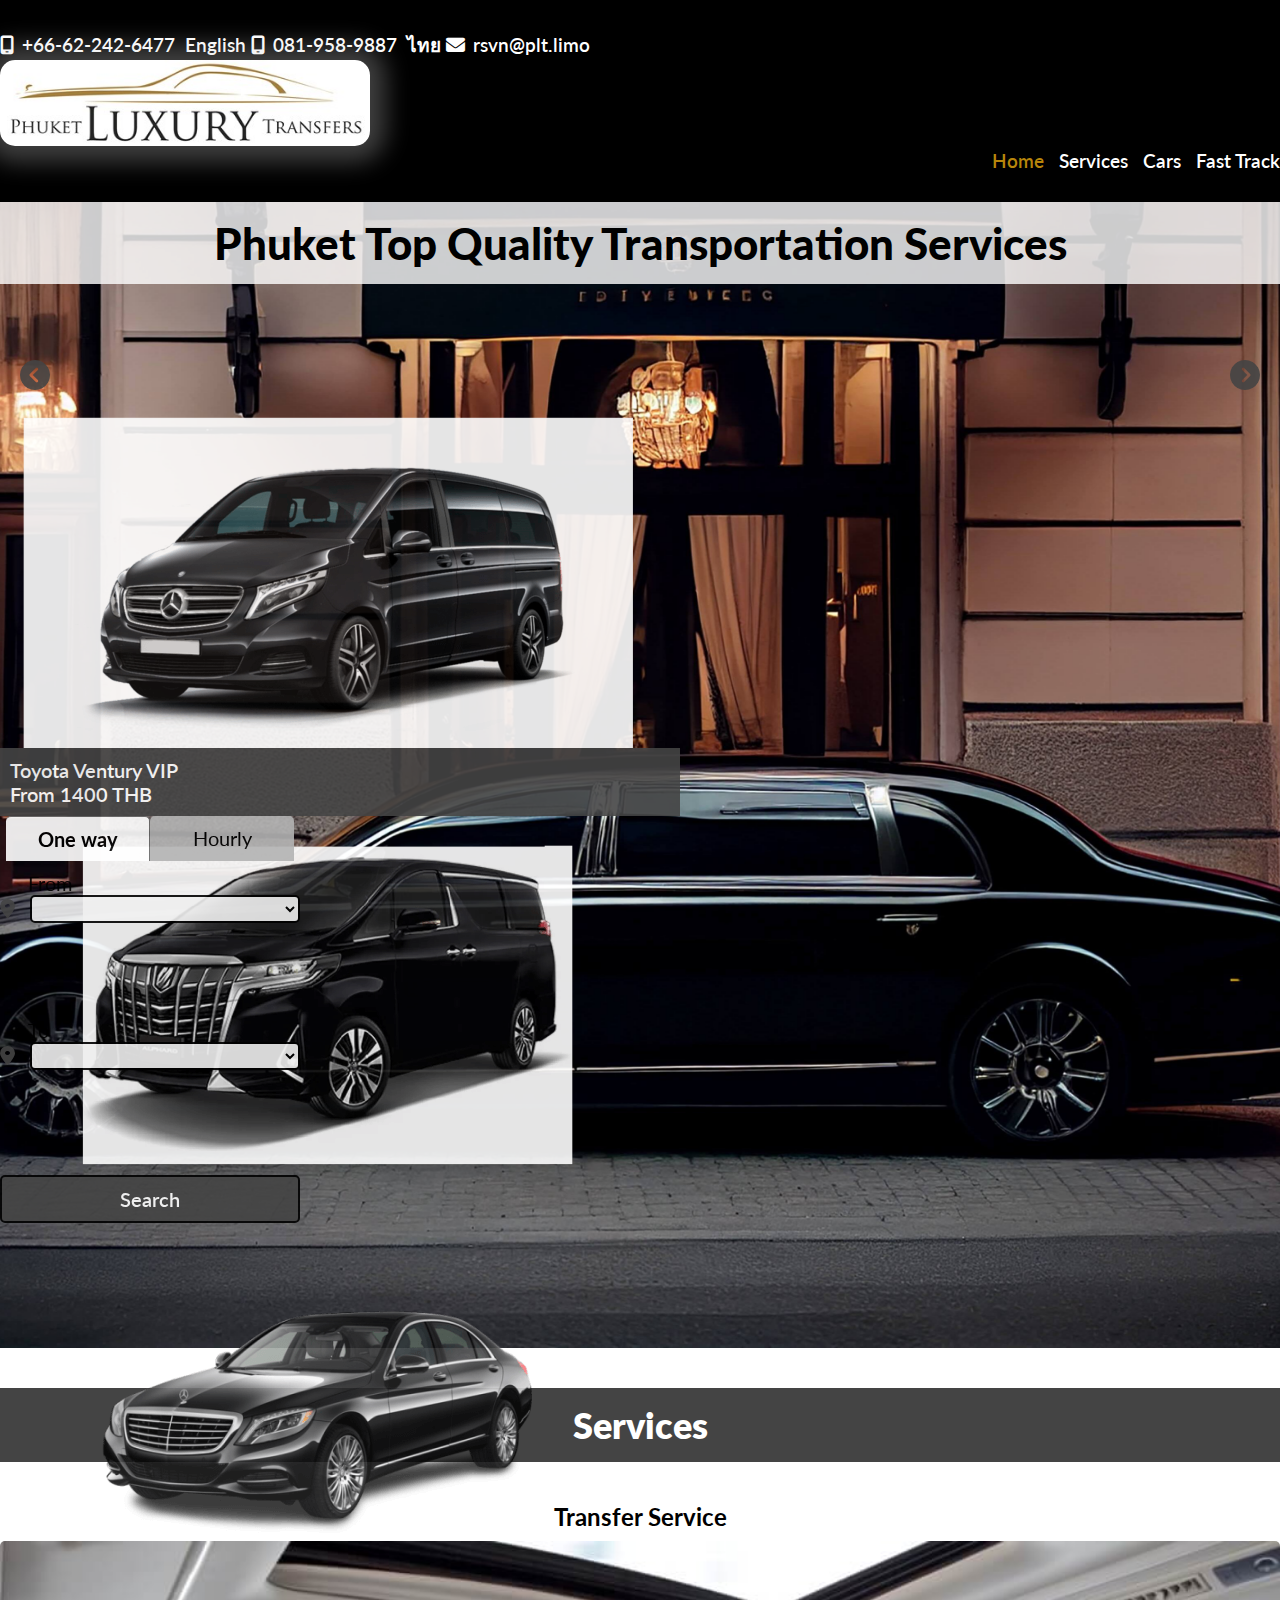
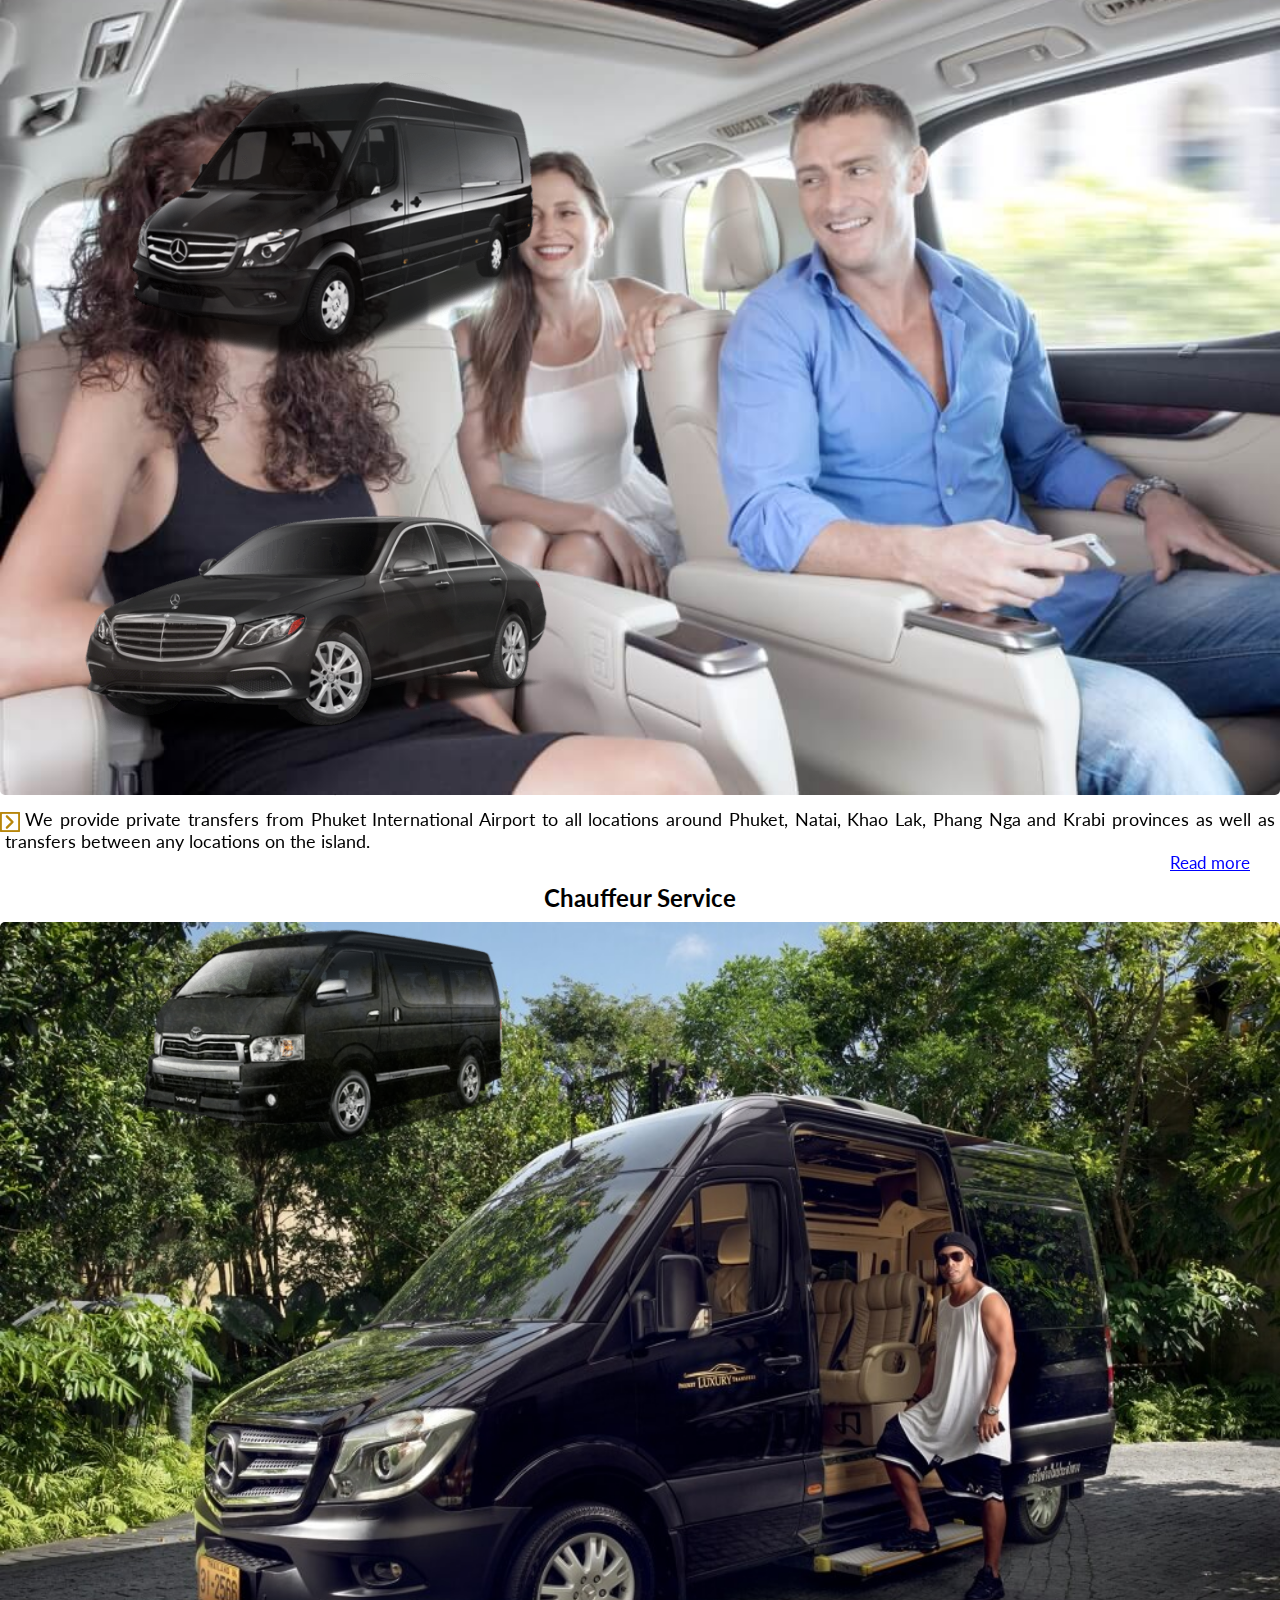
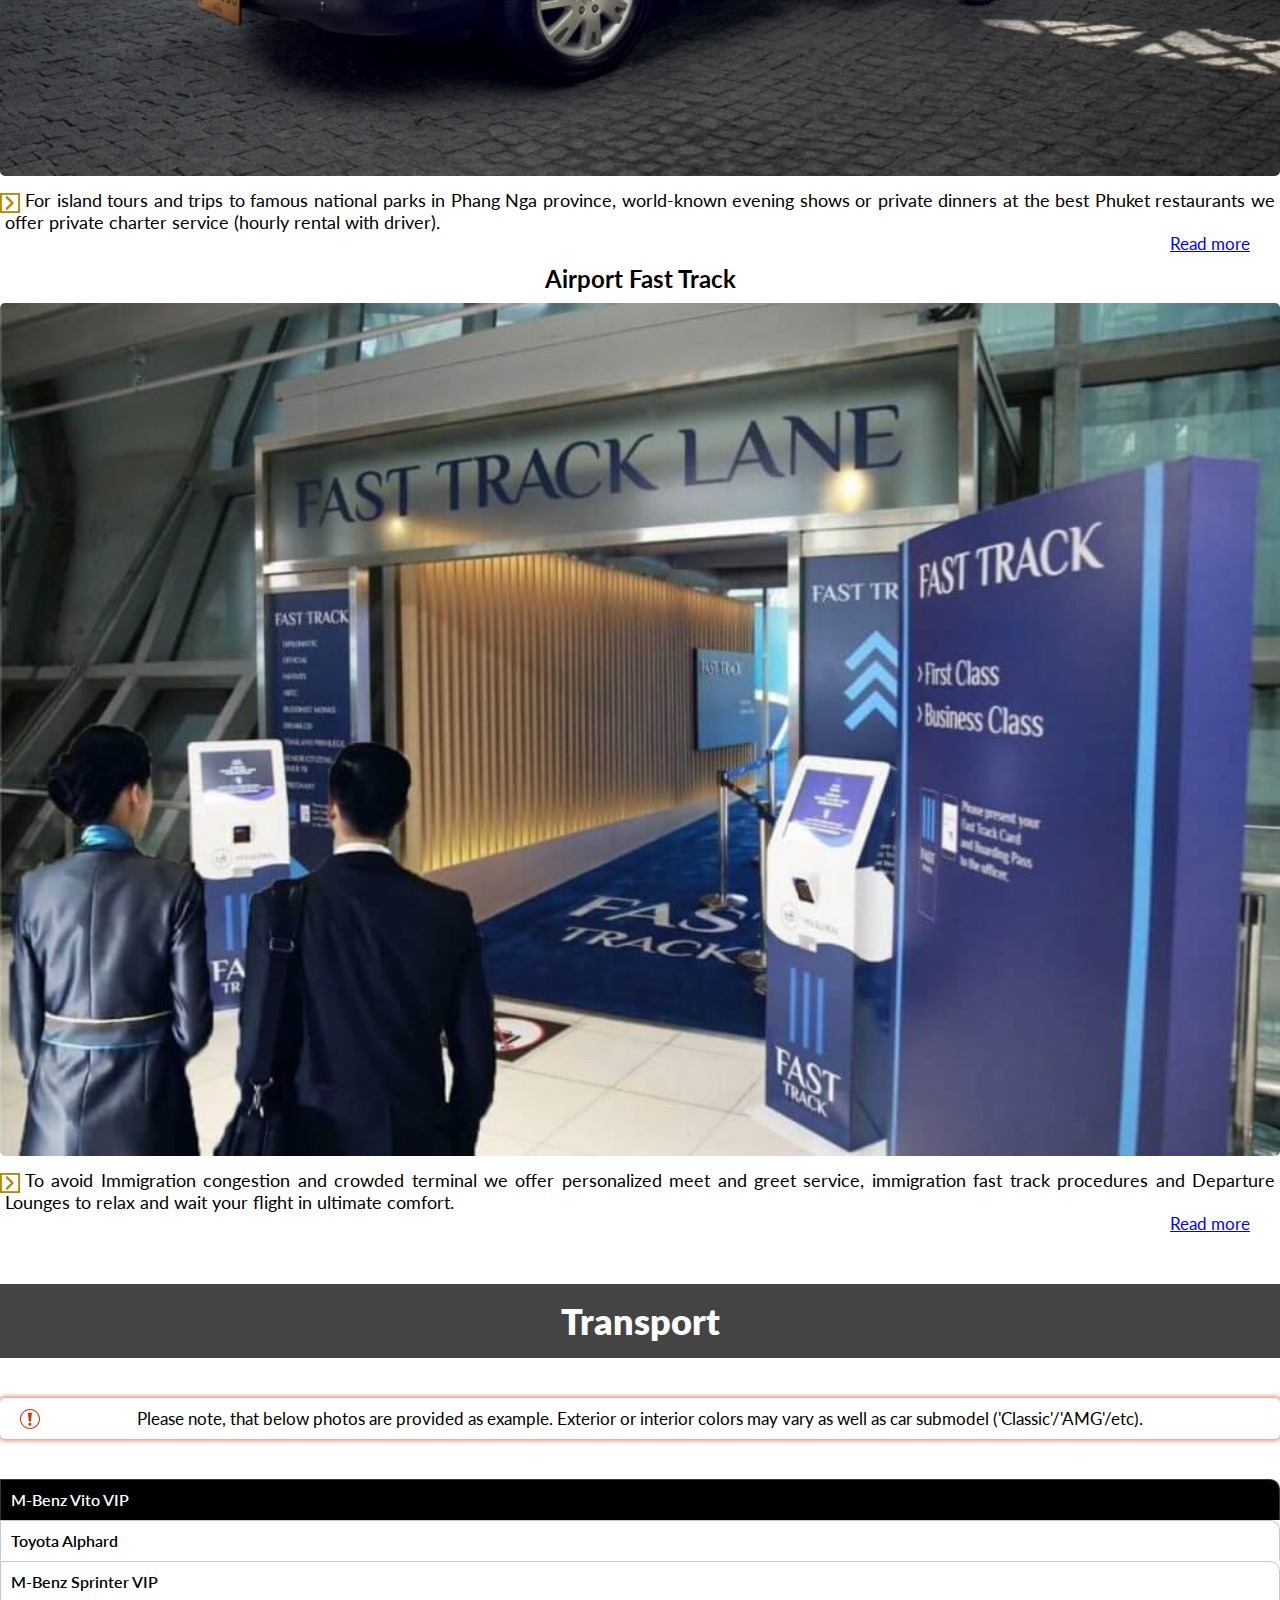
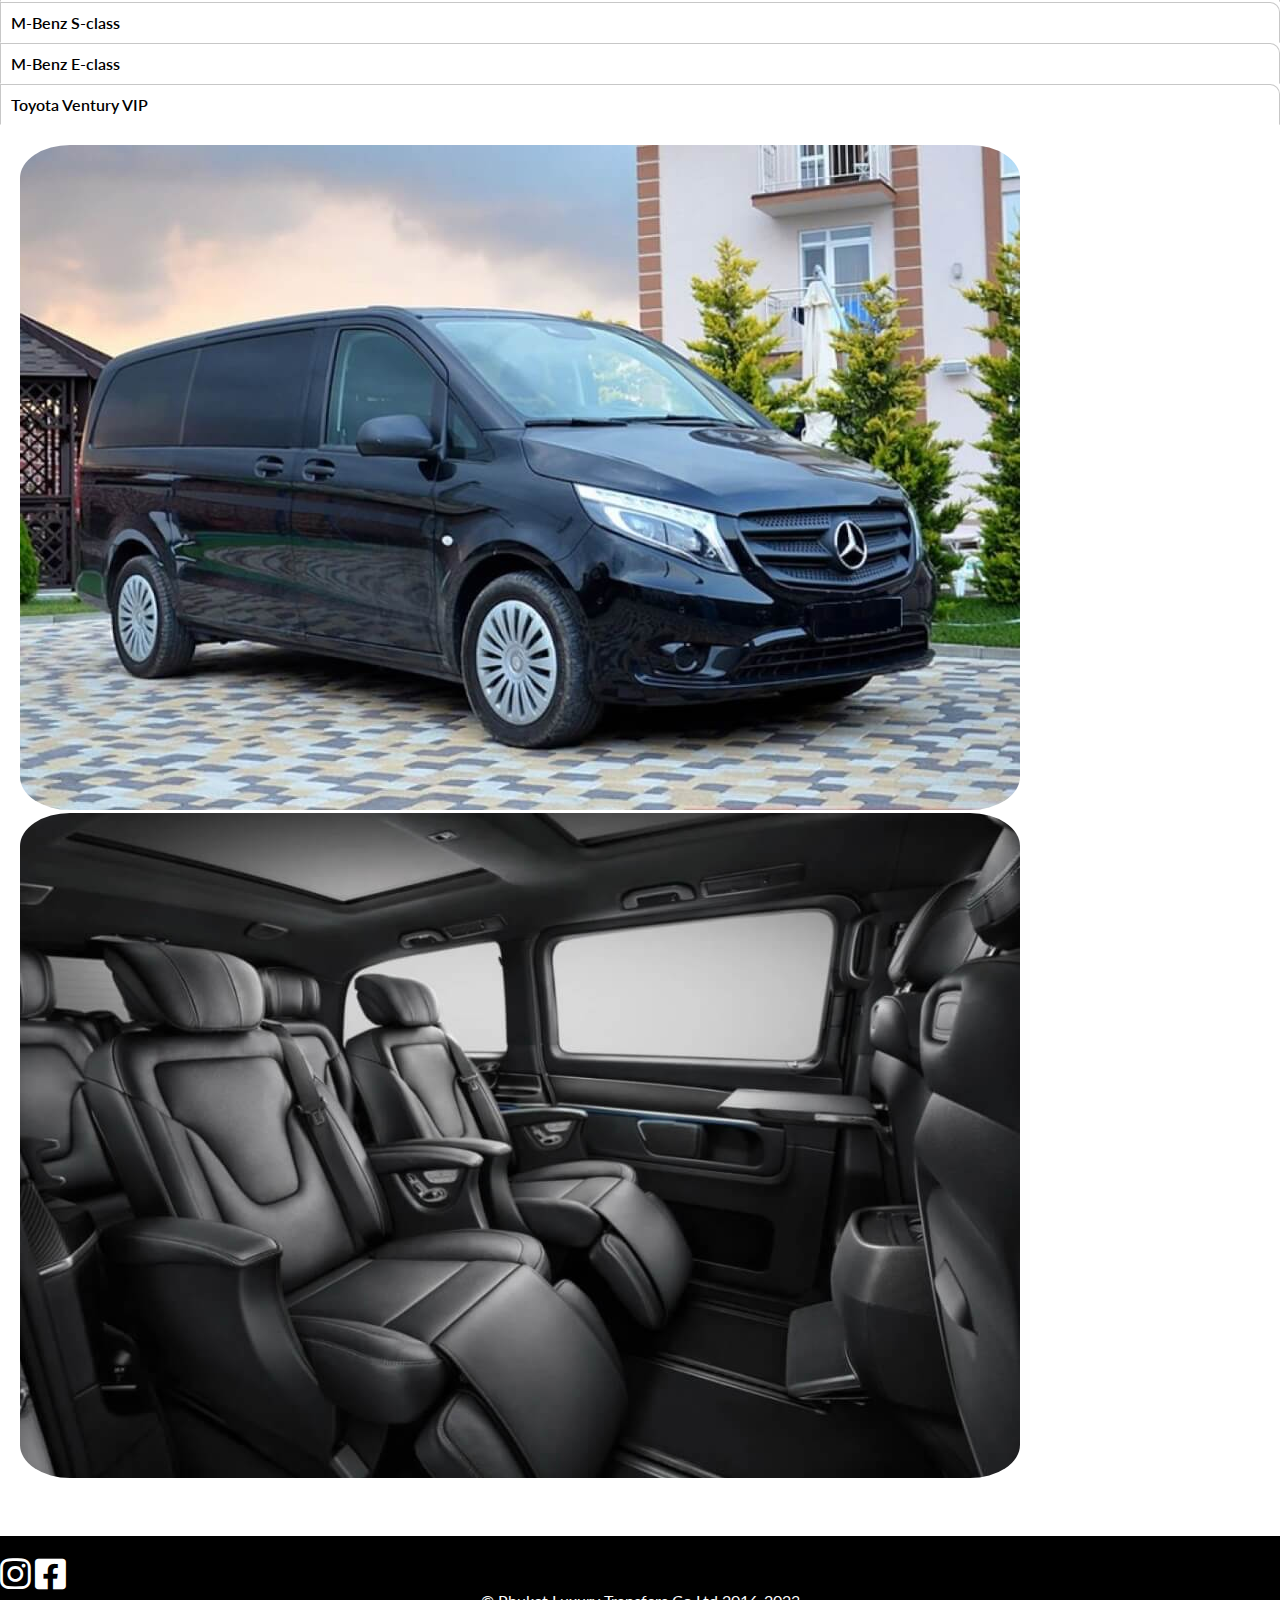
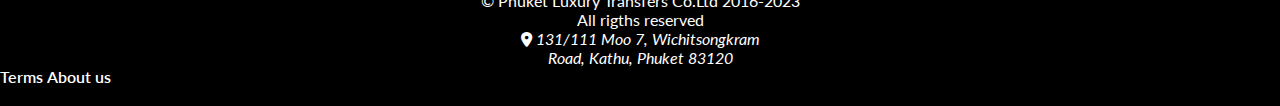
==== commit dd2f5eec: "try fix bug" ====
--- a/index.html
+++ b/index.html
@@ -344,7 +344,7 @@
 				</div>
 	
 				<div class="booking_form hidden">
-					<form action="/" method="POST" id="main-form" class="request-form  form-active shadow p-2 bg-body rounded">
+					<form action="#" method="POST" id="main-form" class="request-form  form-active shadow p-2 bg-body rounded">
 						<div class="request-title request-text">BOOKING DETAILS</div>
 	
 						<div class="request-form-date">
--- a/css/style.css
+++ b/css/style.css
@@ -2,7 +2,7 @@
   margin: 0;
   padding: 0;
   -webkit-box-sizing: border-box;
-  box-sizing: border-box;
+          box-sizing: border-box;
   font-family: Lato;
 }
 
@@ -10,15 +10,14 @@
   height: -webkit-fill-available;
   scroll-behavior: smooth;
 }
-
 html body {
   display: -webkit-box;
   display: -ms-flexbox;
   display: flex;
   -webkit-box-orient: vertical;
   -webkit-box-direction: normal;
-  -ms-flex-direction: column;
-  flex-direction: column;
+      -ms-flex-direction: column;
+          flex-direction: column;
   min-height: -webkit-fill-available;
   min-height: 100vh;
 }
@@ -27,7 +26,6 @@
   text-decoration: none;
   color: #fff;
 }
-
 a:hover {
   color: #B8860B;
 }
@@ -56,16 +54,13 @@
 .header {
   background-color: #000;
 }
-
 .header_logo {
   border-radius: 15px;
   max-width: 370px;
   -webkit-box-shadow: 0 0 23px 16px rgba(210, 210, 210, 0.3);
-  box-shadow: 0 0 23px 16px rgba(210, 210, 210, 0.3);
-}
-
-.header_contacts,
-.header_menu {
+          box-shadow: 0 0 23px 16px rgba(210, 210, 210, 0.3);
+}
+.header_contacts, .header_menu {
   position: relative;
   display: none;
   margin: 0 auto;
@@ -75,89 +70,71 @@
   font-size: 16px;
   font-weight: 600;
 }
-
-.header_contacts i.fa-plus,
-.header_menu i.fa-plus {
+.header_contacts i.fa-plus, .header_menu i.fa-plus {
   display: inline-block;
   position: absolute;
   right: 12px;
   top: 50%;
   -webkit-transform: translateY(-50%);
-  transform: translateY(-50%);
-}
-
-.header_contacts i.fa-chevron-down,
-.header_menu i.fa-chevron-down {
+          transform: translateY(-50%);
+}
+.header_contacts i.fa-chevron-down, .header_menu i.fa-chevron-down {
   display: none;
 }
-
-.header_contacts.opened i.fa-plus,
-.header_menu.opened i.fa-plus {
+.header_contacts.opened i.fa-plus, .header_menu.opened i.fa-plus {
   display: none;
 }
-
-.header_contacts.opened i.fa-chevron-down,
-.header_menu.opened i.fa-chevron-down {
+.header_contacts.opened i.fa-chevron-down, .header_menu.opened i.fa-chevron-down {
   display: inline-block;
   position: absolute;
   right: 12px;
   top: 50%;
   -webkit-transform: translateY(-50%);
-  transform: translateY(-50%);
-}
-
+          transform: translateY(-50%);
+}
 .header_contacts {
   margin-bottom: 10px;
 }
-
 .header i.fa-solid {
   margin-right: 3px;
 }
-
 .header .lang {
   margin-left: 5px;
 }
-
 .header .navpanel {
   padding-top: 30px;
   padding-bottom: 30px;
   color: #fff;
   -webkit-box-align: center;
-  -ms-flex-align: center;
-  align-items: center;
-}
-
+      -ms-flex-align: center;
+          align-items: center;
+}
 .header .navpanel_item {
   -webkit-box-ordinal-group: 2;
-  -ms-flex-order: 1;
-  order: 1;
-}
-
-.header .navpanel_contacts a,
-.header .navpanel_menu a {
+      -ms-flex-order: 1;
+          order: 1;
+}
+.header .navpanel_contacts a, .header .navpanel_menu a {
   font-size: 19px;
   font-weight: 600;
   -webkit-transition: all 0.5s;
   transition: all 0.5s;
 }
-
 .header .navpanel_menu {
   display: -webkit-box;
   display: -ms-flexbox;
   display: flex;
   -webkit-box-align: center;
-  -ms-flex-align: center;
-  align-items: center;
+      -ms-flex-align: center;
+          align-items: center;
   -webkit-box-pack: end;
-  -ms-flex-pack: end;
-  justify-content: flex-end;
+      -ms-flex-pack: end;
+          justify-content: flex-end;
   gap: 15px;
 }
-
 .header .navpanel_menu .link_active {
   color: #B8860B;
 }
-
 .header .navpanel_menu .link_active:hover {
   color: #fff;
 }
@@ -165,19 +142,16 @@
 /*Section Main */
 .main {
   -webkit-box-flex: 1;
-  -ms-flex: 1;
-  flex: 1;
-}
-
+      -ms-flex: 1;
+          flex: 1;
+}
 .main .booking .top-content {
-  background: url("assets/img/promo/bg2.jpg") center center/cover no-repeat;
+  background: url("../img/promo/bg2.jpg") center center/cover no-repeat;
   padding-bottom: 125px;
 }
-
 .main .booking_form {
   margin: 0 auto;
 }
-
 .main_title {
   text-align: center;
   padding: 15px 0;
@@ -186,39 +160,32 @@
   background-color: rgba(255, 255, 255, 0.8);
   margin-bottom: 0;
 }
-
 .main_content {
   padding-top: 125px;
   -webkit-box-pack: center;
-  -ms-flex-pack: center;
-  justify-content: center;
+      -ms-flex-pack: center;
+          justify-content: center;
   -ms-flex-wrap: wrap;
-  flex-wrap: wrap;
+      flex-wrap: wrap;
   gap: 50px;
 }
-
 .main_slider {
   width: 680px;
   height: 407px;
 }
-
 .main .carousel-inner {
   position: relative;
   height: 100%;
 }
-
 .main .carousel-inner .carousel-item {
   height: 100%;
 }
-
 .main .carousel-inner .carousel-item img {
   z-index: 0;
 }
-
 .main .fast-track.arrival {
   background: url("../img/fast-track/airport_arr.jpg") center center/cover no-repeat;
 }
-
 .main .fast-track.departure {
   background: url("../img/fast-track/airport_dep.jpg") center center/cover no-repeat;
 }
@@ -238,8 +205,8 @@
   width: 100%;
   z-index: 5;
   -webkit-box-pack: justify;
-  -ms-flex-pack: justify;
-  justify-content: space-between;
+      -ms-flex-pack: justify;
+          justify-content: space-between;
 }
 
 .slider-arrow {
@@ -247,7 +214,6 @@
   top: 40%;
   border: none;
 }
-
 .slider-arrow i {
   color: #444444;
   font-size: 30px;
@@ -270,8 +236,8 @@
   display: flex;
   -webkit-box-orient: vertical;
   -webkit-box-direction: normal;
-  -ms-flex-direction: column;
-  flex-direction: column;
+      -ms-flex-direction: column;
+          flex-direction: column;
 }
 
 .rsvn-srv-choice {
@@ -279,8 +245,8 @@
   display: -ms-flexbox;
   display: flex;
   -webkit-box-pack: center;
-  -ms-flex-pack: center;
-  justify-content: center;
+      -ms-flex-pack: center;
+          justify-content: center;
   margin-bottom: 10px;
 }
 
@@ -293,14 +259,12 @@
   border-top-left-radius: 5px;
   border-top-right-radius: 5px;
 }
-
 .srv-tab:not(.srv-tab-active) {
   background-color: rgb(179, 179, 179);
   color: #000;
   -webkit-transition: all 0.5s;
   transition: all 0.5s;
 }
-
 .srv-tab:not(.srv-tab-active):hover {
   background-color: #696969;
   font-weight: 700;
@@ -323,14 +287,13 @@
   display: -ms-flexbox;
   display: flex;
   -webkit-box-pack: justify;
-  -ms-flex-pack: justify;
-  justify-content: space-between;
+      -ms-flex-pack: justify;
+          justify-content: space-between;
   -webkit-box-align: center;
-  -ms-flex-align: center;
-  align-items: center;
+      -ms-flex-align: center;
+          align-items: center;
   width: 100%;
 }
-
 .row-location .form-select {
   width: 90%;
   border: 2px solid black;
@@ -353,15 +316,15 @@
   display: -ms-flexbox;
   display: flex;
   -webkit-box-flex: 1;
-  -ms-flex: 1;
-  flex: 1;
+      -ms-flex: 1;
+          flex: 1;
   -webkit-box-orient: vertical;
   -webkit-box-direction: normal;
-  -ms-flex-direction: column;
-  flex-direction: column;
+      -ms-flex-direction: column;
+          flex-direction: column;
   -webkit-box-pack: justify;
-  -ms-flex-pack: justify;
-  justify-content: space-between;
+      -ms-flex-pack: justify;
+          justify-content: space-between;
 }
 
 label.forms-text {
@@ -370,10 +333,7 @@
   padding-left: 28px;
 }
 
-.forms-text,
-.rsvn-form-select,
-.request-text,
-.request-select {
+.forms-text, .rsvn-form-select, .request-text, .request-select {
   padding: 10px;
   font-size: 20px;
 }
@@ -382,13 +342,11 @@
   border-radius: 5px;
   font-size: 18px;
 }
-
 .rsvn-form_select option {
   padding-left: 5px;
 }
 
-#pickUpWarning,
-#dropOffWarning {
+#pickUpWarning, #dropOffWarning {
   position: absolute;
   top: 60px;
   left: 28%;
@@ -396,8 +354,7 @@
   font-weight: 600;
 }
 
-#search,
-#requestBtn {
+#search, #requestBtn {
   padding: 10px 20px;
   border: 2px solid black;
   background-color: #444;
@@ -414,7 +371,6 @@
 #search {
   margin-top: 10px;
 }
-
 #search:hover {
   color: #B8860B;
   background-color: #000;
@@ -432,28 +388,24 @@
 
 .car {
   -webkit-box-align: center;
-  -ms-flex-align: center;
-  align-items: center;
+      -ms-flex-align: center;
+          align-items: center;
   padding: 20px;
   gap: 20px;
   -webkit-box-pack: justify;
-  -ms-flex-pack: justify;
-  justify-content: space-between;
-}
-
-.car-icon,
-.car-data,
-.car-price,
-.selectBtn {
+      -ms-flex-pack: justify;
+          justify-content: space-between;
+}
+
+.car-icon, .car-data, .car-price, .selectBtn {
   -webkit-box-flex: 1;
-  -ms-flex: 1;
-  flex: 1;
+      -ms-flex: 1;
+          flex: 1;
 }
 
 .car-capacity {
   margin-bottom: 0;
 }
-
 .car-capacity span {
   font-size: 20px;
   margin-right: 15px;
@@ -486,7 +438,6 @@
   -webkit-transition: all 0.5s;
   transition: all 0.5s;
 }
-
 .selectBtn:hover {
   color: #B8860B;
   background-color: #000;
@@ -500,8 +451,8 @@
   display: grid;
   grid-template-columns: repeat(3, 1fr);
   -webkit-column-gap: 20px;
-  -moz-column-gap: 20px;
-  column-gap: 20px;
+     -moz-column-gap: 20px;
+          column-gap: 20px;
 }
 
 .request-title {
@@ -531,25 +482,20 @@
 label.request-text {
   font-size: 18px;
 }
-
-label[for=serviceDay],
-label[for=serviceMonth] {
+label[for=serviceDay], label[for=serviceMonth] {
   padding-top: 0;
 }
 
 .service-date {
   -webkit-box-pack: justify;
-  -ms-flex-pack: justify;
-  justify-content: space-between;
+      -ms-flex-pack: justify;
+          justify-content: space-between;
   -ms-flex-wrap: wrap;
-  flex-wrap: wrap;
+      flex-wrap: wrap;
   gap: 7px;
 }
 
-.select-day,
-.select-month,
-.select-year,
-.select-time {
+.select-day, .select-month, .select-year, .select-time {
   width: 47%;
 }
 
@@ -557,15 +503,13 @@
   margin-bottom: 0;
 }
 
-.request-form input,
-.request-form select {
+.request-form input, .request-form select {
   border: 1px solid black;
 }
 
 #requestBtn {
   height: 52px;
 }
-
 #requestBtn:hover {
   color: #B8860B;
   background-color: #000;
@@ -580,23 +524,22 @@
 /*Section services */
 .swing-in-top-fwd {
   -webkit-animation: swing-in-top-fwd 1s cubic-bezier(0.175, 0.885, 0.32, 1.275) both;
-  animation: swing-in-top-fwd 1s cubic-bezier(0.175, 0.885, 0.32, 1.275) both;
+          animation: swing-in-top-fwd 1s cubic-bezier(0.175, 0.885, 0.32, 1.275) both;
 }
 
 @-webkit-keyframes swing-in-top-fwd {
   0% {
     -webkit-transform: rotateX(-100deg);
-    transform: rotateX(-100deg);
+            transform: rotateX(-100deg);
     -webkit-transform-origin: top;
-    transform-origin: top;
+            transform-origin: top;
     opacity: 0;
   }
-
   100% {
     -webkit-transform: rotateX(0deg);
-    transform: rotateX(0deg);
+            transform: rotateX(0deg);
     -webkit-transform-origin: top;
-    transform-origin: top;
+            transform-origin: top;
     opacity: 1;
   }
 }
@@ -604,21 +547,19 @@
 @keyframes swing-in-top-fwd {
   0% {
     -webkit-transform: rotateX(-100deg);
-    transform: rotateX(-100deg);
+            transform: rotateX(-100deg);
     -webkit-transform-origin: top;
-    transform-origin: top;
+            transform-origin: top;
     opacity: 0;
   }
-
   100% {
     -webkit-transform: rotateX(0deg);
-    transform: rotateX(0deg);
+            transform: rotateX(0deg);
     -webkit-transform-origin: top;
-    transform-origin: top;
+            transform-origin: top;
     opacity: 1;
   }
 }
-
 .services_title {
   text-align: center;
   font-size: 36px;
@@ -629,37 +570,31 @@
   margin-bottom: 40px;
   margin-top: 40px;
 }
-
 .services_item {
   margin: 0 auto;
 }
-
 .services_subtitle {
   text-align: center;
   font-size: 24px;
   font-weight: 700;
   margin-bottom: 10px;
 }
-
 .services_img {
   width: 100%;
   border-radius: 5px;
 }
-
 .services_text {
   padding: 10px 5px 0;
   font-size: 18px;
   text-indent: 20px;
   text-align: justify;
 }
-
-.services details>summary {
+.services details > summary {
   list-style: none;
   position: relative;
   margin-bottom: 10px;
 }
-
-.services details>summary::before {
+.services details > summary::before {
   display: block;
   content: "";
   left: -5px;
@@ -671,19 +606,16 @@
   -webkit-transition: 0.5s all;
   transition: 0.5s all;
 }
-
-.services details[open]>summary {
+.services details[open] > summary {
   -webkit-transition: 0.5s all;
   transition: 0.5s all;
 }
-
-.services details[open]>summary::before {
+.services details[open] > summary::before {
   -webkit-transform: rotate(90deg);
-  transform: rotate(90deg);
+          transform: rotate(90deg);
   top: 4px;
   left: -4px;
 }
-
 .services_link {
   color: blue;
   text-align: right;
@@ -691,7 +623,6 @@
   text-decoration: underline;
   padding-right: 25px;
 }
-
 .services_line {
   margin: 10px auto;
   width: 80%;
@@ -699,11 +630,9 @@
   background-color: #B8860B;
   border-radius: 50%;
 }
-
 .services_list {
   margin-bottom: 0;
 }
-
 .services_list-item {
   position: relative;
   font-size: 17px;
@@ -711,7 +640,6 @@
   color: #27567a;
   margin-bottom: 10px;
 }
-
 .services_list-item::before {
   display: block;
   width: 20px;
@@ -722,11 +650,9 @@
   position: absolute;
   background: url("../img/icons/circle-check.svg") center center/cover no-repeat;
 }
-
 .services_list-item:last-child {
   margin-bottom: 0;
 }
-
 .services_list-item a {
   color: #a03636;
   text-decoration: underline;
@@ -735,7 +661,6 @@
 .cars-gallery {
   padding-bottom: 35px;
 }
-
 .cars-gallery_title {
   text-align: center;
   font-size: 36px;
@@ -746,18 +671,16 @@
   margin-bottom: 40px;
   margin-top: 40px;
 }
-
 .cars-gallery_warning {
   text-align: center;
   font-size: 17px;
   position: relative;
   border-radius: 5px;
   -webkit-box-shadow: 0 0 4px 2px rgba(204, 51, 0, 0.5);
-  box-shadow: 0 0 4px 2px rgba(204, 51, 0, 0.5);
+          box-shadow: 0 0 4px 2px rgba(204, 51, 0, 0.5);
   padding: 10px 45px;
   margin-bottom: 40px;
 }
-
 .cars-gallery_warning::before {
   content: "";
   background: url("../img/icons/warning.svg") center center/cover no-repeat;
@@ -767,25 +690,23 @@
   position: absolute;
   top: 50%;
   -webkit-transform: translateY(-50%);
-  transform: translateY(-50%);
+          transform: translateY(-50%);
   left: 20px;
 }
-
 .cars-gallery ul.nav li {
   margin: 0;
   cursor: pointer;
 }
-
 .cars-gallery ul.nav li.nav-item {
   -webkit-box-flex: 1;
-  -ms-flex: 1;
-  flex: 1;
+      -ms-flex: 1;
+          flex: 1;
   display: -webkit-box;
   display: -ms-flexbox;
   display: flex;
   -webkit-box-align: center;
-  -ms-flex-align: center;
-  align-items: center;
+      -ms-flex-align: center;
+          align-items: center;
   padding: 10px;
   font-size: 16px;
   font-weight: 600;
@@ -793,24 +714,19 @@
   border-bottom: 1px solid transparent;
   border-top-right-radius: 10px;
 }
-
 .cars-gallery ul.nav li.nav-item:hover {
   background-color: rgba(128, 128, 128, 0.438);
 }
-
 .cars-gallery ul.nav li.nav-item.active {
   background-color: #000;
   color: #fff;
 }
-
 .cars-gallery ul.nav li.nav-item.active a.nav-link {
   color: black;
 }
-
 .cars-gallery .nav-tabs a.nav-link {
   border: none;
 }
-
 .cars-gallery_car-name {
   display: none;
   position: relative;
@@ -824,25 +740,21 @@
   margin-bottom: 10px;
   cursor: pointer;
 }
-
 .cars-gallery_car-name i.fa-plus {
   display: inline-block;
   position: absolute;
   right: 20px;
   top: 50%;
   -webkit-transform: translateY(-50%);
-  transform: translateY(-50%);
-}
-
+          transform: translateY(-50%);
+}
 .cars-gallery_car-name i.fa-chevron-down {
   display: none;
 }
-
 .cars-gallery_car-name.active {
   background-color: #000;
   color: #fff;
 }
-
 .cars-gallery_car-name.active i.fa-chevron-down {
   color: #fff;
   display: inline-block;
@@ -850,59 +762,49 @@
   right: 20px;
   top: 50%;
   -webkit-transform: translateY(-50%);
-  transform: translateY(-50%);
-}
-
+          transform: translateY(-50%);
+}
 .cars-gallery_car-name.active i.fa-plus {
   display: none;
 }
-
 .cars-gallery .tab-content {
   padding: 20px;
 }
-
 .cars-gallery_photo {
   border-radius: 5%;
   -webkit-transition: 1s all;
   transition: 1s all;
   cursor: pointer;
 }
-
 .cars-gallery_photo.scaled {
   -webkit-transform: scale(130%);
-  transform: scale(130%);
-}
-
+          transform: scale(130%);
+}
 .cars-gallery_photo.scaled:first-child {
   -webkit-transform-origin: left center;
-  transform-origin: left center;
-}
-
+          transform-origin: left center;
+}
 .cars-gallery_photo.scaled:last-child {
   -webkit-transform-origin: right center;
-  transform-origin: right center;
+          transform-origin: right center;
 }
 
 .footer {
   padding: 20px 0;
   background-color: #000;
 }
-
 .footer_wrapper {
   -webkit-box-align: center;
-  -ms-flex-align: center;
-  align-items: center;
-}
-
+      -ms-flex-align: center;
+          align-items: center;
+}
 .footer a {
   -webkit-transition: 0.6s all;
   transition: 0.6s all;
 }
-
 .footer_social {
   gap: 20px;
 }
-
 .footer_social i {
   color: #fff;
   font-size: 35px;
@@ -910,44 +812,36 @@
   -webkit-transition: 0.6s all;
   transition: 0.6s all;
 }
-
 .footer_social i:hover {
   color: #B8860B;
   -webkit-transform: scale(150%);
-  transform: scale(150%);
-}
-
+          transform: scale(150%);
+}
 .footer_text {
   color: #fff;
   text-align: center;
 }
-
 .footer_address {
   text-align: center;
 }
-
 .footer_address i.i-location {
   color: #fff;
   font-size: 15px;
   cursor: pointer;
   display: inline;
 }
-
 .footer_links {
   -webkit-box-pack: end;
-  -ms-flex-pack: end;
-  justify-content: flex-end;
+      -ms-flex-pack: end;
+          justify-content: flex-end;
   gap: 20px;
 }
-
 .footer_links a {
   font-weight: 600;
 }
-
 .footer_links .link_active {
   color: #B8860B;
 }
-
 .footer_links .link_active:hover {
   color: #fff;
 }
@@ -955,20 +849,16 @@
 .fast-track {
   padding-bottom: 40px;
 }
-
 .fast-track .services_title {
   margin-top: 0;
   background-color: rgba(68, 68, 68, 0.8);
 }
-
 .fast-track .services_item {
   background-color: rgba(255, 255, 255, 0.9);
 }
-
 .fast-track .services_list {
   margin-bottom: 5px;
 }
-
 .fast-track_subtitle {
   font-size: 22px;
   text-indent: 25px;
@@ -977,18 +867,15 @@
   margin-bottom: 10px;
   color: #008080;
 }
-
 .fast-track_list {
   margin-bottom: 0;
 }
-
 .fast-track_item {
   position: relative;
   font-size: 18px;
   text-indent: 0;
   margin-bottom: 10px;
 }
-
 .fast-track_item::before {
   display: block;
   width: 20px;
@@ -999,11 +886,9 @@
   position: absolute;
   background: url("../img/icons/tick.svg") center center/cover no-repeat;
 }
-
 .fast-track_item:last-child {
   margin-bottom: 0;
 }
-
 .fast-track_empty {
   opacity: 0;
 }
@@ -1021,18 +906,15 @@
   margin-bottom: 0;
   background-color: rgba(68, 68, 68, 0.9);
 }
-
 .terms_list {
   margin: 20px auto;
 }
-
 .terms_item {
   position: relative;
   font-size: 18px;
   text-indent: 0;
   margin-bottom: 10px;
 }
-
 .terms_item::before {
   display: block;
   width: 20px;
@@ -1047,57 +929,49 @@
 .about {
   padding: 30px 0;
 }
-
 .about_wrapper {
   display: -webkit-box;
   display: -ms-flexbox;
   display: flex;
   -webkit-box-pack: center;
-  -ms-flex-pack: center;
-  justify-content: center;
+      -ms-flex-pack: center;
+          justify-content: center;
   gap: 50px;
 }
-
 .about_leader {
   display: -webkit-box;
   display: -ms-flexbox;
   display: flex;
   -webkit-box-orient: vertical;
   -webkit-box-direction: normal;
-  -ms-flex-direction: column;
-  flex-direction: column;
+      -ms-flex-direction: column;
+          flex-direction: column;
   -webkit-box-align: center;
-  -ms-flex-align: center;
-  align-items: center;
+      -ms-flex-align: center;
+          align-items: center;
   gap: 10px;
   max-width: 500px;
 }
-
 .about_photo {
   max-width: 100%;
 }
-
 .about_name {
   font-size: 24px;
   font-weight: 800;
   text-align: center;
 }
-
 .about_name br {
   display: none;
 }
-
 .about_position {
   font-size: 20px;
   font-weight: 600;
   text-align: center;
   text-transform: uppercase;
 }
-
 .about_description {
   padding-top: 50px;
 }
-
 .about_text {
   font-size: 18px;
   text-indent: 25px;
@@ -1108,566 +982,428 @@
   .fast-track_item {
     font-size: 16px;
   }
-
   .about_name {
     font-size: 20px;
   }
-
   .about_position {
     font-size: 18px;
   }
 }
-
 @media (max-width: 1199px) {
   .header_logo {
     max-width: 100%;
   }
-
   .header .navpanel a {
     font-size: 17px;
   }
-
   .main .booking .top-content {
     padding-bottom: 75px;
   }
-
   .main_content {
     padding-top: 75px;
   }
-
   .main_slider {
     height: 380px;
     width: 570px;
   }
-
   .main .rsvn-form {
     height: 380px;
   }
-
-  .main .rsvn-form #pickUpWarning,
-  .main .rsvn-form #dropOffWarning {
+  .main .rsvn-form #pickUpWarning, .main .rsvn-form #dropOffWarning {
     top: 48px;
   }
-
   .main .cars-list {
     width: 100%;
   }
-
   .main .cars-list .car-data {
     -webkit-box-flex: 1.2;
-    -ms-flex: 1.2;
-    flex: 1.2;
-  }
-
+        -ms-flex: 1.2;
+            flex: 1.2;
+  }
   .main .request-form {
     width: 100%;
   }
-
-  .main .request-form .request-text,
-  .main .request-form .request-select {
+  .main .request-form .request-text, .main .request-form .request-select {
     font-size: 18px;
   }
-
   .main .request-form .service-date {
     gap: 5px;
   }
-
   .fast-track .services_subtitle {
     font-size: 21px;
   }
-
   .cars-gallery ul.nav li.nav-item {
     font-size: 14px;
   }
-
-  .footer_text,
-  .footer_address a {
+  .footer_text, .footer_address a {
     font-size: 14px;
   }
 }
-
 @media (max-width: 991px) {
   a:hover {
     color: #fff;
   }
-
   .header .navpanel_menu {
     -webkit-box-pack: center;
-    -ms-flex-pack: center;
-    justify-content: center;
+        -ms-flex-pack: center;
+            justify-content: center;
     margin-top: 30px;
     gap: 30px;
   }
-
-  .header .navpanel_menu_contacts a:hover,
-  .header .navpanel_menu_menu a:hover {
+  .header .navpanel_menu_contacts a:hover, .header .navpanel_menu_menu a:hover {
     color: #fff;
   }
-
   .main_title {
     font-size: 36px;
   }
-
-  .main .request-text,
-  .main .request-select {
+  .main .request-text, .main .request-select {
     font-size: 16px;
   }
-
-  .main #serviceDay,
-  .main #serviceMonth,
-  .main #serviceYear,
-  .main #serviceTime {
+  .main #serviceDay, .main #serviceMonth, .main #serviceYear, .main #serviceTime {
     font-size: 13px;
     height: 49px;
   }
-
   .main .srv-tab:not(.srv-tab-active):hover {
     background-color: rgb(179, 179, 179);
     color: #000;
     font-weight: normal;
   }
-
-  .main #search:hover,
-  .main #requestBtn:hover,
-  .main .selectBtn:hover {
+  .main #search:hover, .main #requestBtn:hover, .main .selectBtn:hover {
     background-color: #444;
     color: #ffffff;
   }
-
   .services_text {
     font-size: 14px;
   }
-
   .services_list-item {
     font-size: 13px;
   }
-
   .services_item {
     margin-bottom: 40px;
   }
-
   .fast-track {
     padding-bottom: 0;
   }
-
   .fast-track_item {
     font-size: 18px;
   }
-
   .fast-track_empty {
     display: none;
   }
-
   .cars-gallery_warning {
     padding-right: 55px;
     padding-left: 55px;
   }
-
   .cars-gallery ul.nav {
     display: none;
   }
-
   .cars-gallery_car-name {
     display: block;
   }
-
   .footer_links a {
     font-size: 11px;
   }
-
   .footer_social i:hover {
     color: #fff;
     -webkit-transform: none;
-    transform: none;
-  }
-
+            transform: none;
+  }
   .about_leader {
     max-width: 48%;
   }
 }
-
 @media (max-width: 767px) {
   .header .navpanel {
     padding-top: 15px;
     padding-bottom: 15px;
   }
-
   .header .navpanel_logo {
     -webkit-box-ordinal-group: 1;
-    -ms-flex-order: 0;
-    order: 0;
+        -ms-flex-order: 0;
+            order: 0;
     margin-bottom: 15px;
   }
-
   .header .navpanel_contacts {
     text-align: center;
   }
-
   .header .navpanel_menu {
     margin-top: 15px;
   }
-
   .header .navpanel_menu a {
     font-size: 20px;
   }
-
   .header_logo {
     max-width: 300px;
     margin: 0 auto;
   }
-
   .main .booking .top-content {
     padding-bottom: 50px;
   }
-
   .main_title {
     font-size: 25px;
   }
-
   .main_content {
     padding-top: 50px;
   }
-
   .main .request-form {
     margin-bottom: 0;
   }
-
   .main_slider {
     height: 345px;
   }
-
   .main .cars-list .car {
     -ms-flex-wrap: wrap;
-    flex-wrap: wrap;
+        flex-wrap: wrap;
     border-bottom: 2px solid #000;
   }
-
-  .main .cars-list .car .car-data,
-  .main .cars-list .car .car-icon,
-  .main .cars-list .car .car-price,
-  .main .cars-list .car a {
+  .main .cars-list .car .car-data, .main .cars-list .car .car-icon, .main .cars-list .car .car-price, .main .cars-list .car a {
     min-width: 47%;
   }
-
-  .main .cars-list .car .car-data,
-  .main .cars-list .car a {
+  .main .cars-list .car .car-data, .main .cars-list .car a {
     text-align: center;
   }
-
   .main .request-form {
     grid-template-columns: repeat(2, 1fr);
     grid-template-rows: 5, 1fr;
   }
-
   .main .request-form .request-title {
     grid-column: 1/3;
   }
-
-  .main .request-form #comments,
-  .main .request-form #requestBtn {
+  .main .request-form #comments, .main .request-form #requestBtn {
     grid-column: 2/3;
   }
-
   .main .request-form .request-form-contact {
     grid-row: 3/5;
   }
-
   .main .request-form #comments {
     grid-row: 3/4;
     margin-top: 13px;
     height: 165px;
   }
-
   .main .request-form #requestBtn {
     grid-row: 4/5;
   }
-
-  .main .request-form #serviceDay,
-  .main .request-form #serviceMonth,
-  .main .request-form #serviceYear,
-  .main .request-form #serviceTime {
+  .main .request-form #serviceDay, .main .request-form #serviceMonth, .main .request-form #serviceYear, .main .request-form #serviceTime {
     font-size: 16px;
   }
-
   .services {
     padding-bottom: 15px;
   }
-
   .services_text {
     font-size: 18px;
   }
-
   .services_list-item {
     font-size: 16px;
   }
-
   .services_item {
     margin-bottom: 25px;
   }
-
   .services_title {
     margin-top: 15px;
     margin-bottom: 15px;
   }
-
   .terms_title {
     font-size: 25px;
   }
-
   .cars-gallery_title {
     margin-top: 15px;
     margin-bottom: 25px;
   }
-
   .cars-gallery_warning {
     margin-bottom: 25px;
   }
-
   .cars-gallery_photo:first-child {
     margin-bottom: 20px;
   }
-
-  .footer_social,
-  .footer_links {
+  .footer_social, .footer_links {
     -webkit-box-ordinal-group: 2;
-    -ms-flex-order: 1;
-    order: 1;
+        -ms-flex-order: 1;
+            order: 1;
     margin-bottom: 10px;
   }
-
-  .footer_address,
-  .footer_text {
+  .footer_address, .footer_text {
     -webkit-box-ordinal-group: 3;
-    -ms-flex-order: 2;
-    order: 2;
+        -ms-flex-order: 2;
+            order: 2;
     margin-bottom: 10px;
   }
-
   .footer_social {
     -webkit-box-pack: center;
-    -ms-flex-pack: center;
-    justify-content: center;
+        -ms-flex-pack: center;
+            justify-content: center;
     gap: 30px;
   }
-
   .footer_social i {
     font-size: 25px;
   }
-
   .footer_links {
     -webkit-box-pack: center;
-    -ms-flex-pack: center;
-    justify-content: center;
-  }
-
+        -ms-flex-pack: center;
+            justify-content: center;
+  }
   .footer_links a {
     font-size: 18px;
   }
-
   .about_name br {
     display: inline;
   }
 }
-
 @media (max-width: 575px) {
-
-  .header_contacts,
-  .header_menu {
+  .header_contacts, .header_menu {
     display: block;
     padding: 5px 0 5px 10px;
   }
-
   .header_logo {
     max-width: 100%;
     border-radius: 5px;
     -webkit-box-shadow: 0 -2px 5px 6px rgba(210, 210, 210, 0.3);
-    box-shadow: 0 -2px 5px 6px rgba(210, 210, 210, 0.3);
-  }
-
+            box-shadow: 0 -2px 5px 6px rgba(210, 210, 210, 0.3);
+  }
   .header .navpanel {
     padding-top: 20px;
     padding-bottom: 20px;
   }
-
   .header .navpanel_logo {
     width: 75%;
     margin: 0 auto 10px;
     padding: 0;
   }
-
   .header .navpanel_contacts {
     display: none;
   }
-
   .header .navpanel_contacts.opened {
     display: block;
     margin-bottom: 10px;
   }
-
   .header .navpanel_menu {
     display: none;
   }
-
   .header .navpanel_menu.opened {
     display: -webkit-box;
     display: -ms-flexbox;
     display: flex;
     -webkit-box-orient: vertical;
     -webkit-box-direction: normal;
-    -ms-flex-direction: column;
-    flex-direction: column;
+        -ms-flex-direction: column;
+            flex-direction: column;
     gap: 7px;
   }
-
   .header .navpanel_menu a {
     font-size: 18px;
   }
-
   .main_slider {
     height: 210px;
   }
-
   .main_slider #slider-prev {
     left: 7px;
   }
-
   .main_slider #slider-next {
     right: 7px;
   }
-
   .main_slider.p-2 {
     padding: 3px !important;
   }
-
-  .main .slider-title-name,
-  .main .slider-title-price {
+  .main .slider-title-name, .main .slider-title-price {
     font-size: 12px;
   }
-
   .main .car {
     -webkit-box-orient: vertical;
     -webkit-box-direction: normal;
-    -ms-flex-direction: column;
-    flex-direction: column;
+        -ms-flex-direction: column;
+            flex-direction: column;
     padding: 5px 5px 10px;
     gap: 5px;
   }
-
   .main .car a[href="#serviceDay"] {
     min-width: 100%;
   }
-
   .main .car a[href="#serviceDay"] button.selectBtn {
     width: 100%;
   }
-
   .main .car-name {
     font-size: 17px;
     margin-bottom: 0;
   }
-
   .main .request-form {
     display: -webkit-box;
     display: -ms-flexbox;
     display: flex;
     -webkit-box-orient: vertical;
     -webkit-box-direction: normal;
-    -ms-flex-direction: column;
-    flex-direction: column;
-  }
-
+        -ms-flex-direction: column;
+            flex-direction: column;
+  }
   .main .request-form #comments {
     margin-top: 0;
     margin-bottom: 20px;
     height: 150px;
   }
-
   .services_title {
     font-size: 32px;
   }
-
   .services_text {
     font-size: 17px;
     text-align: left;
   }
-
   .services_list-item {
     font-size: 15px;
   }
-
   .services .fast-track_item {
     font-size: 16px;
   }
-
   .fast-track .services_title {
     font-size: 28px;
   }
-
   .terms_title {
     font-size: 22px;
   }
-
   .terms_item {
     font-size: 15px;
   }
-
   .cars-gallery_title {
     font-size: 32px;
   }
-
   .cars-gallery_warning {
     font-size: 14px;
   }
-
   .cars-gallery_car-name {
     font-size: 16px;
   }
-
   .footer_links a {
     font-size: 15px;
   }
-
   .about {
     padding: 0 0 20px;
   }
-
   .about_wrapper {
     gap: 20px;
     -ms-flex-wrap: wrap;
-    flex-wrap: wrap;
-  }
-
+        flex-wrap: wrap;
+  }
   .about_leader {
     max-width: 70%;
   }
-
   .about_name {
     font-size: 17px;
   }
-
   .about_name br {
     display: none;
   }
-
   .about_position {
     font-size: 14px;
   }
-
   .about_description {
     padding-top: 25px;
   }
-
   .about_text {
     font-size: 15px;
   }
 }
-
 @media ((min-width: 470px) and (max-width: 576px)) {
   .main_slider {
     height: 320px;
   }
 }
-
 @media ((min-width: 370px) and (max-width: 469px)) {
   .main_slider {
     height: 270px;
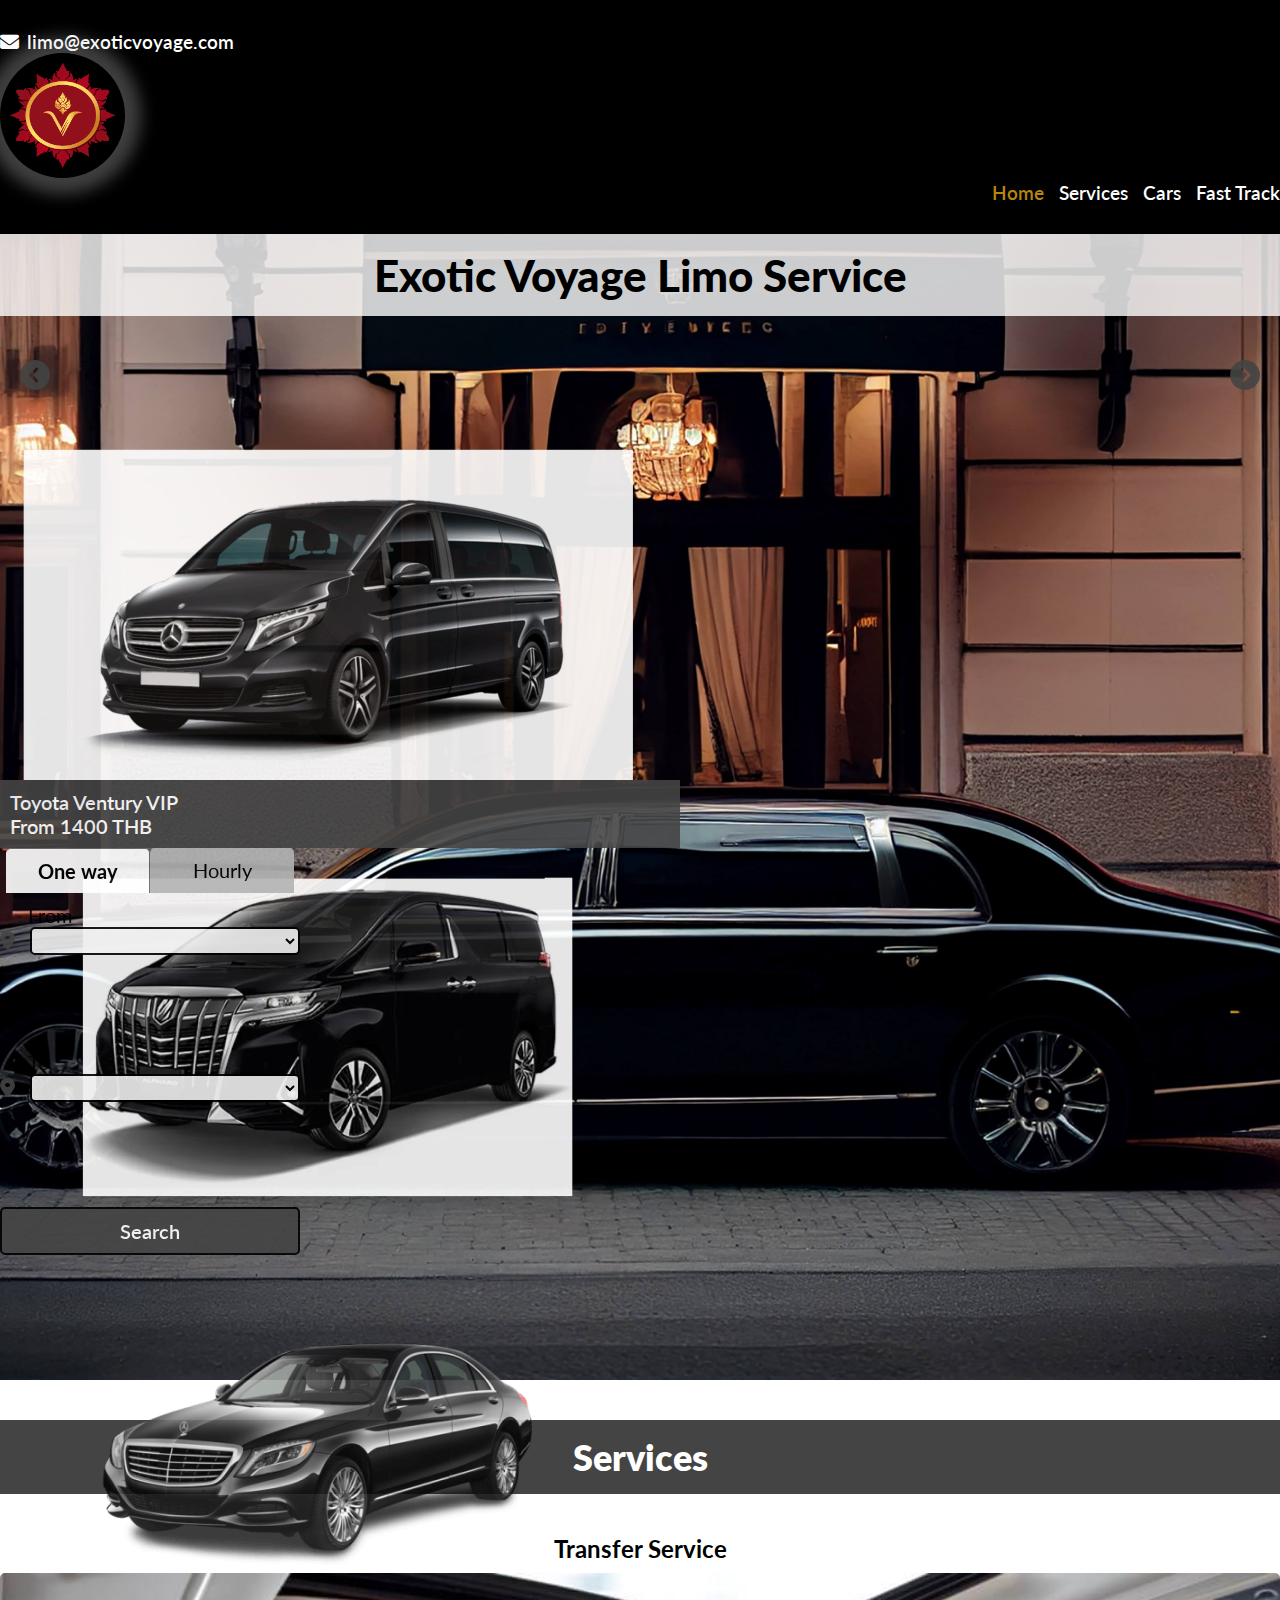
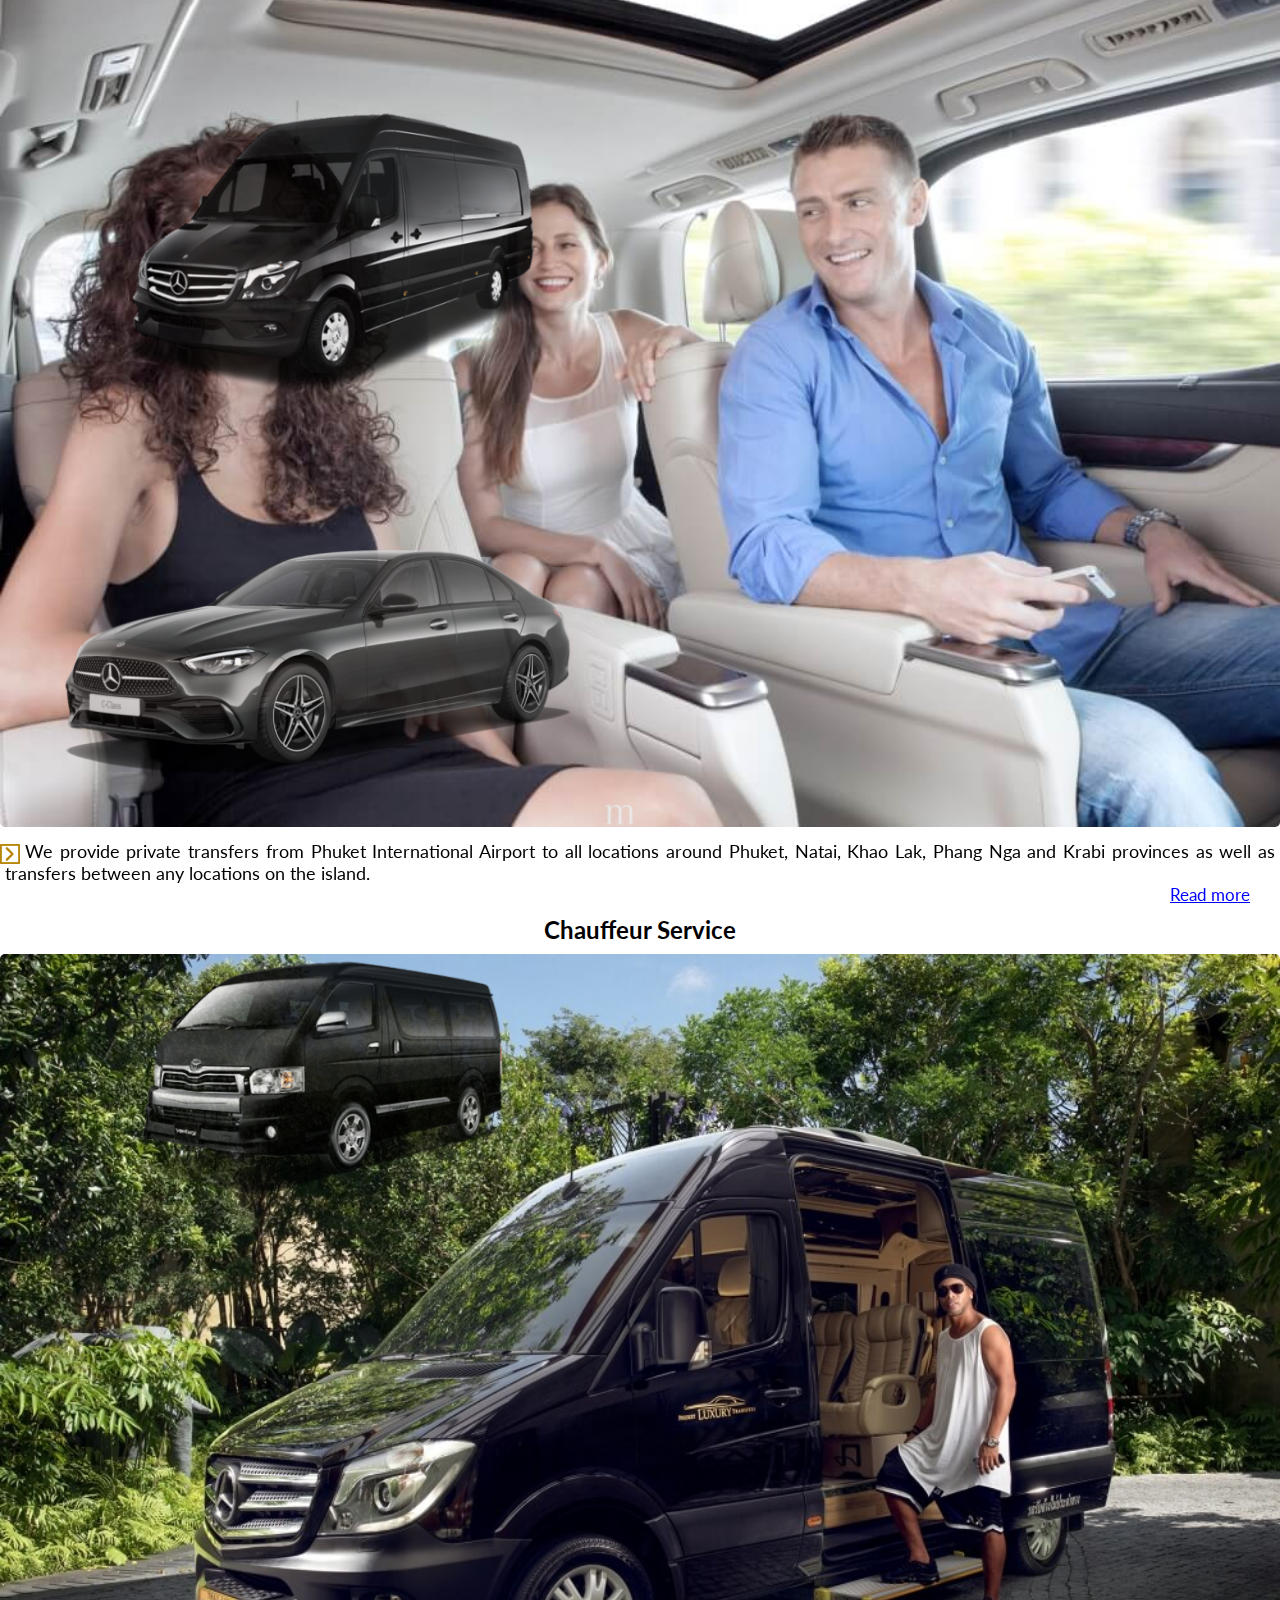
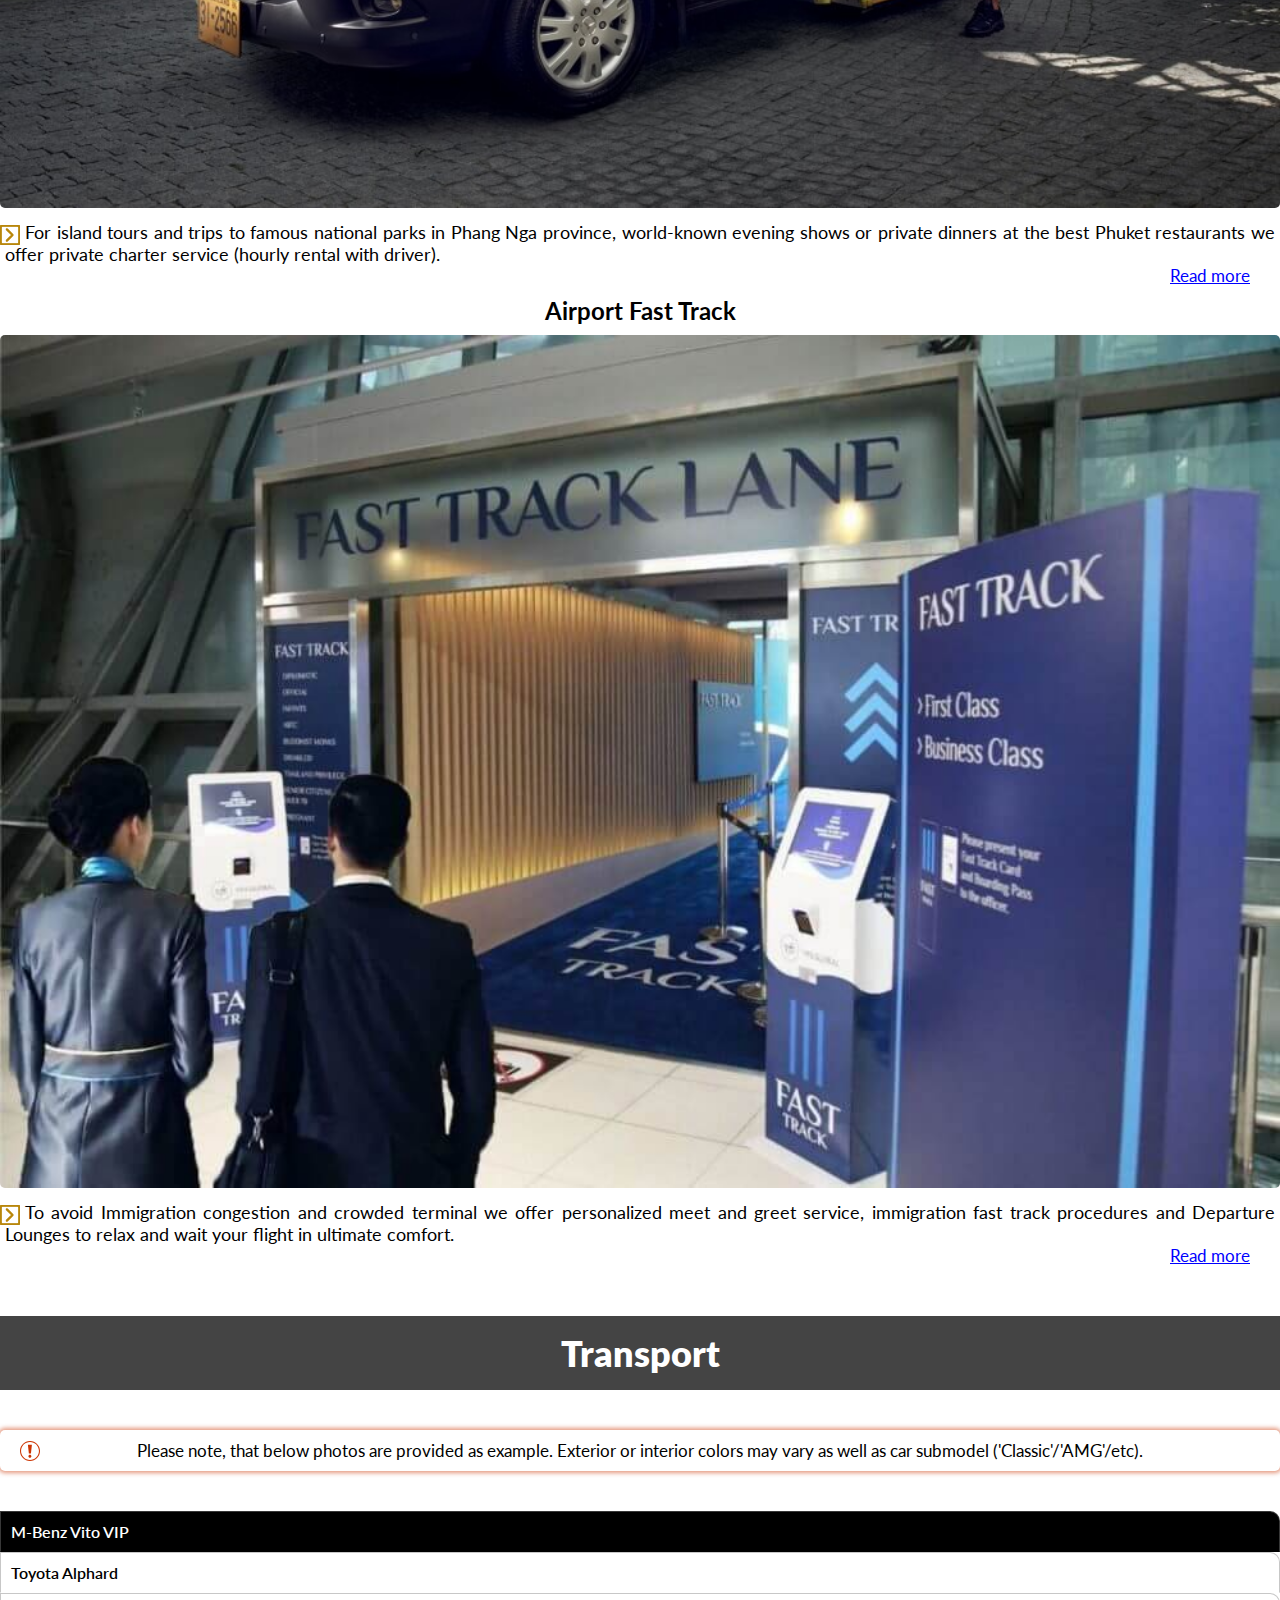
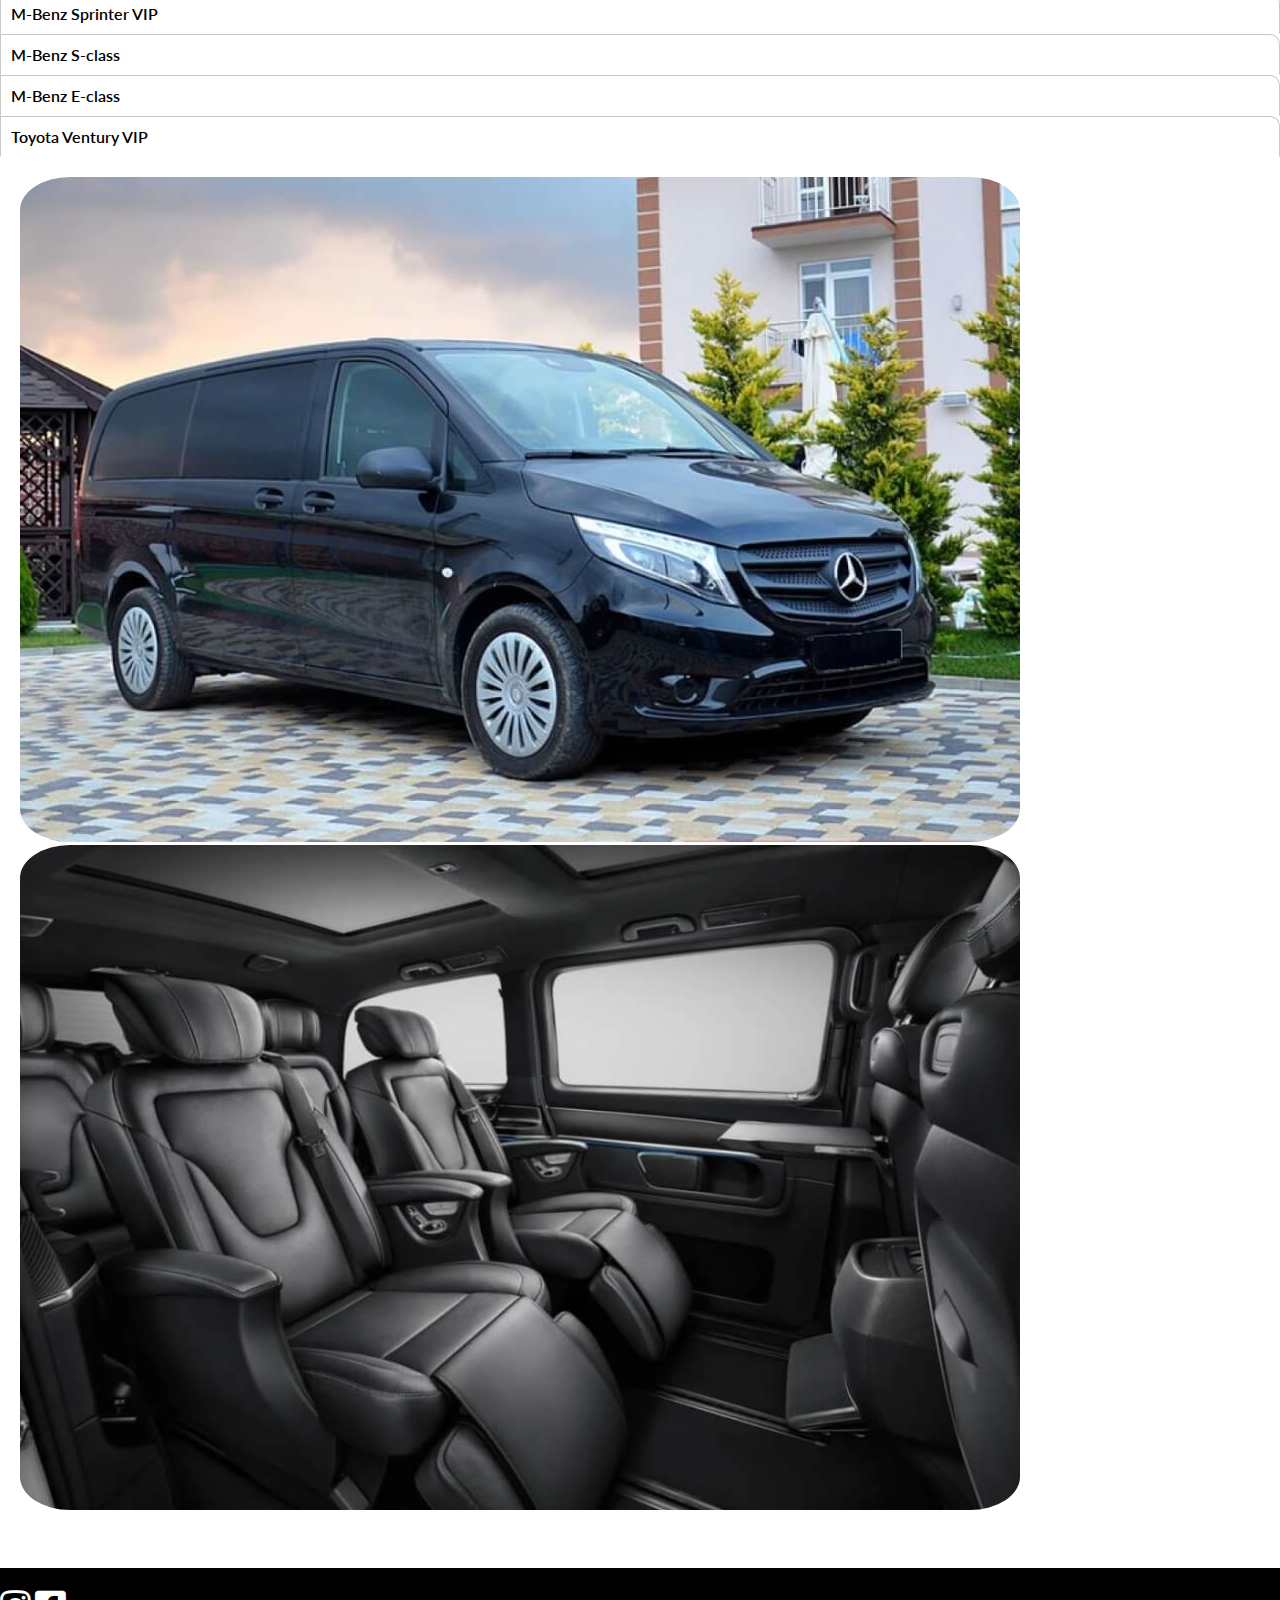
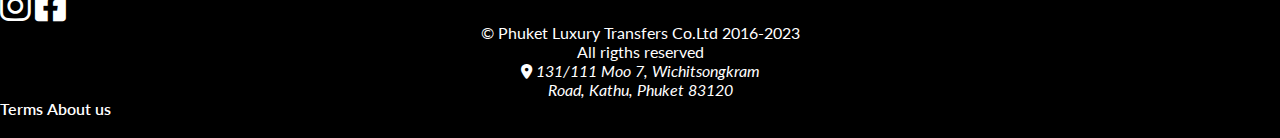
==== commit 3949aec5: "start modify to ev style" ====
--- a/index.html
+++ b/index.html
@@ -14,7 +14,7 @@
 		integrity="sha384-1BmE4kWBq78iYhFldvKuhfTAU6auU8tT94WrHftjDbrCEXSU1oBoqyl2QvZ6jIW3" crossorigin="anonymous">
 	<link rel="stylesheet" href="css/fontawesome/css/all.css">
 	<link rel="stylesheet" href="css/style.css">
-	<title>PLT Limo</title>
+	<title>EV Phuket Limo Service</title>
 </head>
 
 <body>
@@ -28,22 +28,22 @@
 						<i class="fa-solid fa-chevron-down fa-contacts"></i>
 					</div>
 					<div class="navpanel_contacts navpanel_item col-lg-4 col-md-6 col-12">
-						<a href="tel:+66622426477" class="d-block">
+						<a href="tel:+66622426477" class="hidden">
 							<i class="fa-solid fa-mobile-screen"></i>
 							+66-62-242-6477 <span class="lang">English</span>
 						</a>
-						<a href="tel:+66819589887" class="d-block">
+						<a href="tel:+66819589887" class="hidden">
 							<i class="fa-solid fa-mobile-screen"></i>
 							081-958-9887 <span class="lang" lang="th">ไทย</span>
 						</a>
-						<a href="mailto:rsvn@plt.limo" class="d-block">
+						<a href="mailto:limo@exoticvoyage.com" class="d-block">
 							<i class="fa-solid fa-envelope"></i>
-							rsvn@plt.limo
+							limo@exoticvoyage.com
 						</a>
 					</div>
 
 					<a href="#" class="d-block navpanel_item navpanel_logo col-lg-4 col-md-6 col-12">
-						<img src="img/promo/logo_white_430x100.jpg" alt="logo" class="header_logo d-block">
+						<img src="img/promo/ev_logo.png" alt="logo" class="header_logo">
 					</a>
 
 					<div class="header_menu navpanel_item col-12">Menu
@@ -64,18 +64,18 @@
 	<main class="main" role="main">
 		<section class="booking">
 			<div class="top-content">
-				<h1 class="main_title">Phuket Top Quality Transportation Services</h1>
+				<h1 class="main_title">Exotic Voyage Limo Service</h1>
 				<div class="container">
 					<div class="main_content d-flex">
-						<div id="carouselExampleSlidesOnly" class="main_slider shadow p-2 bg-body rounded carousel slide"
-							data-bs-ride="carousel">
-	
+						<div id="carouselExampleSlidesOnly"
+							class="main_slider shadow p-2 bg-body rounded carousel slide" data-bs-ride="carousel">
+
 							<div class="carousel-inner">
 								<div class="carousel-item active" data-bs-interval="3000">
 									<img src="img/frontslider/VitoSlider.png" class="d-block w-100" alt="Vito">
 									<div class="slider-title d-flex rounded">
 										<div class="slider-title-name">Mercedes-Benz Vito Tourer VIP</div>
-										<div class="slider-title-price">From 3500 THB</div>
+										<div class="slider-title-price">From 4000 THB</div>
 									</div>
 								</div>
 								<div class="carousel-item" data-bs-interval="3000">
@@ -89,7 +89,7 @@
 									<img src="img/frontslider/SclassSlider.png" class="d-block w-100" alt="Sclass">
 									<div class="slider-title d-flex rounded">
 										<div class="slider-title-name">Mercedes-Benz S-class</div>
-										<div class="slider-title-price">From 3800 THB</div>
+										<div class="slider-title-price">From 5000 THB</div>
 									</div>
 								</div>
 								<div class="carousel-item" data-bs-interval="3000">
@@ -100,10 +100,10 @@
 									</div>
 								</div>
 								<div class="carousel-item" data-bs-interval="3000">
-									<img src="img/frontslider/EclassSlider.png" class="d-block w-100" alt="Eclass">
+									<img src="img/frontslider/Eclass.png" class="d-block w-100" alt="Eclass">
 									<div class="slider-title d-flex rounded">
 										<div class="slider-title-name">Mercedes-Benz E-class</div>
-										<div class="slider-title-price">From 2400 THB</div>
+										<div class="slider-title-price">From 4000 THB</div>
 									</div>
 								</div>
 								<div class="carousel-item" data-bs-interval="3000">
@@ -121,14 +121,14 @@
 								<i class="fa-solid fa-circle-chevron-right"></i>
 							</div>
 						</div>
-	
+
 						<div class="rsvn-form shadow p-2 bg-body rounded">
 							<div class="rsvn-srv-choice">
 								<div class="srv-tab trf-tab srv-tab-active">One way</div>
 								<div class="srv-tab hourly-tab">Hourly</div>
 							</div>
 							<div form="main-form" class="form-info form-active">
-	
+
 								<div class="pickup">
 									<label for="pickup" class="forms-text">From</label>
 									<div class="row-location">
@@ -136,12 +136,14 @@
 										<select id="pickup" name="pickup" title="pickup"
 											class="rsvn-form_select form-select" required>
 											<option value="empty"></option>
-											<option value="airport" data-name="airport" data-area="inside">Phuket Airport
+											<option value="airport" data-name="airport" data-area="inside">Phuket
+												Airport
 											</option>
 											<option value="phuket" data-name="phuket" data-area="inside">Phuket other
 												location
 											</option>
-											<option value="natai" data-name="natai" data-area="outside">Natai beach</option>
+											<option value="natai" data-name="natai" data-area="outside">Natai beach
+											</option>
 											<option value="khaolak" data-name="khaoLak" data-area="outside">Khao Lak
 											</option>
 											<option value="krabi" data-name="krabi" data-area="outside">Krabi (only land
@@ -151,7 +153,7 @@
 										<div id="pickUpWarning" class="hidden">Please select location</div>
 									</div>
 								</div>
-	
+
 								<div class="dropoff">
 									<label for="dropoff" class="forms-text">To</label>
 									<div class="row-location">
@@ -159,12 +161,14 @@
 										<select id="dropoff" name="dropoff" title="dropoff"
 											class="rsvn-form_select form-select">
 											<option value="empty"></option>
-											<option value="airport" data-name="airport" data-area="inside">Phuket Airport
+											<option value="airport" data-name="airport" data-area="inside">Phuket
+												Airport
 											</option>
 											<option value="phuket" data-name="phuket" data-area="inside">Phuket other
 												location
 											</option>
-											<option value="natai" data-name="natai" data-area="outside">Natai beach</option>
+											<option value="natai" data-name="natai" data-area="outside">Natai beach
+											</option>
 											<option value="khaolak" data-name="khaoLak" data-area="outside">Khao Lak
 											</option>
 											<option value="krabi" data-name="krabi" data-area="outside">Krabi (only land
@@ -174,7 +178,7 @@
 										<div id="dropOffWarning" class="hidden">Please select location</div>
 									</div>
 								</div>
-	
+
 								<div class="duration hidden">
 									<label for="duration" class="forms-text">Duration</label>
 									<div class="row-location">
@@ -223,9 +227,10 @@
 						<a href="#serviceDay"><button class="selectBtn" data-carname="Sprinter"
 								data-maxcap="9">Select</button></a>
 					</div>
-	
+
 					<div class="car d-flex" data-carname="Sprinter+LgCar">
-						<img src="img/carsmenu/SprinterLgSlider.png" alt="Sprinter with luggage" class="car-icon d-block">
+						<img src="img/carsmenu/SprinterLgSlider.png" alt="Sprinter with luggage"
+							class="car-icon d-block">
 						<div class="car-data">
 							<h6 class="car-name">Mercedes-Benz Sprinter 319 VIP with Luggage car</h6>
 							<div class="car-capacity">
@@ -239,7 +244,7 @@
 						<a href="#serviceDay"><button class="selectBtn" data-carname="Sprinter+LgCar"
 								data-maxcap="9">Select</button></a>
 					</div>
-	
+
 					<div class="car d-flex" data-carname="Alphard">
 						<img src="img/carsmenu/AlphardSlider.png" alt="Alphard" class="car-icon d-block">
 						<div class="car-data">
@@ -261,7 +266,7 @@
 						<a href="#serviceDay"><button class="selectBtn" data-carname="Alphard"
 								data-maxcap="5">Select</button></a>
 					</div>
-	
+
 					<div class="car d-flex" data-carname="Alphard+LgCar">
 						<img src="img/carsmenu/AlphardLgSlider.png" alt="Alphard with luggage" class="car-icon d-block">
 						<div class="car-data">
@@ -277,7 +282,7 @@
 						<a href="#serviceDay"><button class="selectBtn" data-carname="Alphard+LgCar"
 								data-maxcap="5">Select</button></a>
 					</div>
-	
+
 					<div class="car d-flex" data-carname="Sclass">
 						<img src="img/carsmenu/SclassSlider.png" alt="S-class" class="car-icon d-block">
 						<div class="car-data">
@@ -293,7 +298,7 @@
 						<a href="#serviceDay"><button class="selectBtn" data-carname="Sclass"
 								data-maxcap="3">Select</button></a>
 					</div>
-	
+
 					<div class="car d-flex" data-carname="Vito">
 						<img src="img/carsmenu/VitoSlider.png" alt="Vito" class="car-icon d-block">
 						<div class="car-data">
@@ -309,7 +314,7 @@
 						<a href="#serviceDay"><button class="selectBtn" data-carname="Vito"
 								data-maxcap="5">Select</button></a>
 					</div>
-	
+
 					<div class="car d-flex" data-carname="Eclass">
 						<img src="img/carsmenu/EclassSlider.png" alt="E-class" class="car-icon d-block">
 						<div class="car-data">
@@ -325,7 +330,7 @@
 						<a href="#serviceDay"><button class="selectBtn" data-carname="Eclass"
 								data-maxcap="3">Select</button></a>
 					</div>
-	
+
 					<div class="car d-flex" data-carname="Ventury">
 						<img src="img/carsmenu/VenturySlider.png" alt="Ventury" class="car-icon d-block">
 						<div class="car-data">
@@ -342,11 +347,11 @@
 								data-maxcap="5">Select</button></a>
 					</div>
 				</div>
-	
+
 				<div class="booking_form hidden">
-					<form action="#" method="POST" id="main-form" class="request-form  form-active shadow p-2 bg-body rounded">
+					<form method="POST" id="main-form" class="request-form  form-active shadow p-2 bg-body rounded">
 						<div class="request-title request-text">BOOKING DETAILS</div>
-	
+
 						<div class="request-form-date">
 							<p class="request-text">Service date & time</p>
 							<div class="service-date d-flex">
@@ -417,7 +422,7 @@
 								</div>
 							</div>
 						</div>
-	
+
 						<div class="request-form-trip">
 							<p class="request-text">trip details</p>
 							<input type="number" name="numberOfGuests" id="guestsQnt" placeholder="Passengers"
@@ -429,17 +434,17 @@
 							<input type="text" name="dropOffPlace" id="dropOffPlace" class="request-text form-control"
 								placeholder="Dropoff hotel/location name">
 						</div>
-	
+
 						<div class="request-form-contact">
 							<p class="request-text">contact details</p>
 							<input type="text" id="pickUpSign" class="request-text d-block form-control"
 								placeholder="Pick up sign" required>
-							<input type="email" name="guestEmail" id="guestEmail" class="d-block request-text form-control"
-								placeholder="Email" required>
+							<input type="email" name="guestEmail" id="guestEmail"
+								class="d-block request-text form-control" placeholder="Email" required>
 							<input type="tel" name="guestTel" id="guestTel" class="d-block request-text form-control"
 								placeholder="Telephone: +" required>
 						</div>
-	
+
 						<textarea name="comments" id="comments" cols="70" rows="10" class="form-control"
 							placeholder="Comments: airport fast track service, child seat & others"></textarea>
 						<button id="requestBtn" type="submit" class="d-block">Send request</button>
--- a/css/style.css
+++ b/css/style.css
@@ -55,10 +55,14 @@
   background-color: #000;
 }
 .header_logo {
-  border-radius: 15px;
-  max-width: 370px;
-  -webkit-box-shadow: 0 0 23px 16px rgba(210, 210, 210, 0.3);
-          box-shadow: 0 0 23px 16px rgba(210, 210, 210, 0.3);
+  border-radius: 50%;
+  padding: 10px;
+  width: 125px;
+  height: 125px;
+  -webkit-box-shadow: 0 0 16px 16px rgba(210, 210, 210, 0.3);
+          box-shadow: 0 0 16px 16px rgba(210, 210, 210, 0.3);
+  -ms-flex-item-align: center;
+      align-self: center;
 }
 .header_contacts, .header_menu {
   position: relative;
@@ -114,11 +118,22 @@
       -ms-flex-order: 1;
           order: 1;
 }
+.header .navpanel_logo {
+  text-align: center;
+}
 .header .navpanel_contacts a, .header .navpanel_menu a {
   font-size: 19px;
   font-weight: 600;
   -webkit-transition: all 0.5s;
   transition: all 0.5s;
+}
+.header .navpanel_contacts {
+  display: -webkit-box;
+  display: -ms-flexbox;
+  display: flex;
+  -webkit-box-align: center;
+      -ms-flex-align: center;
+          align-items: center;
 }
 .header .navpanel_menu {
   display: -webkit-box;
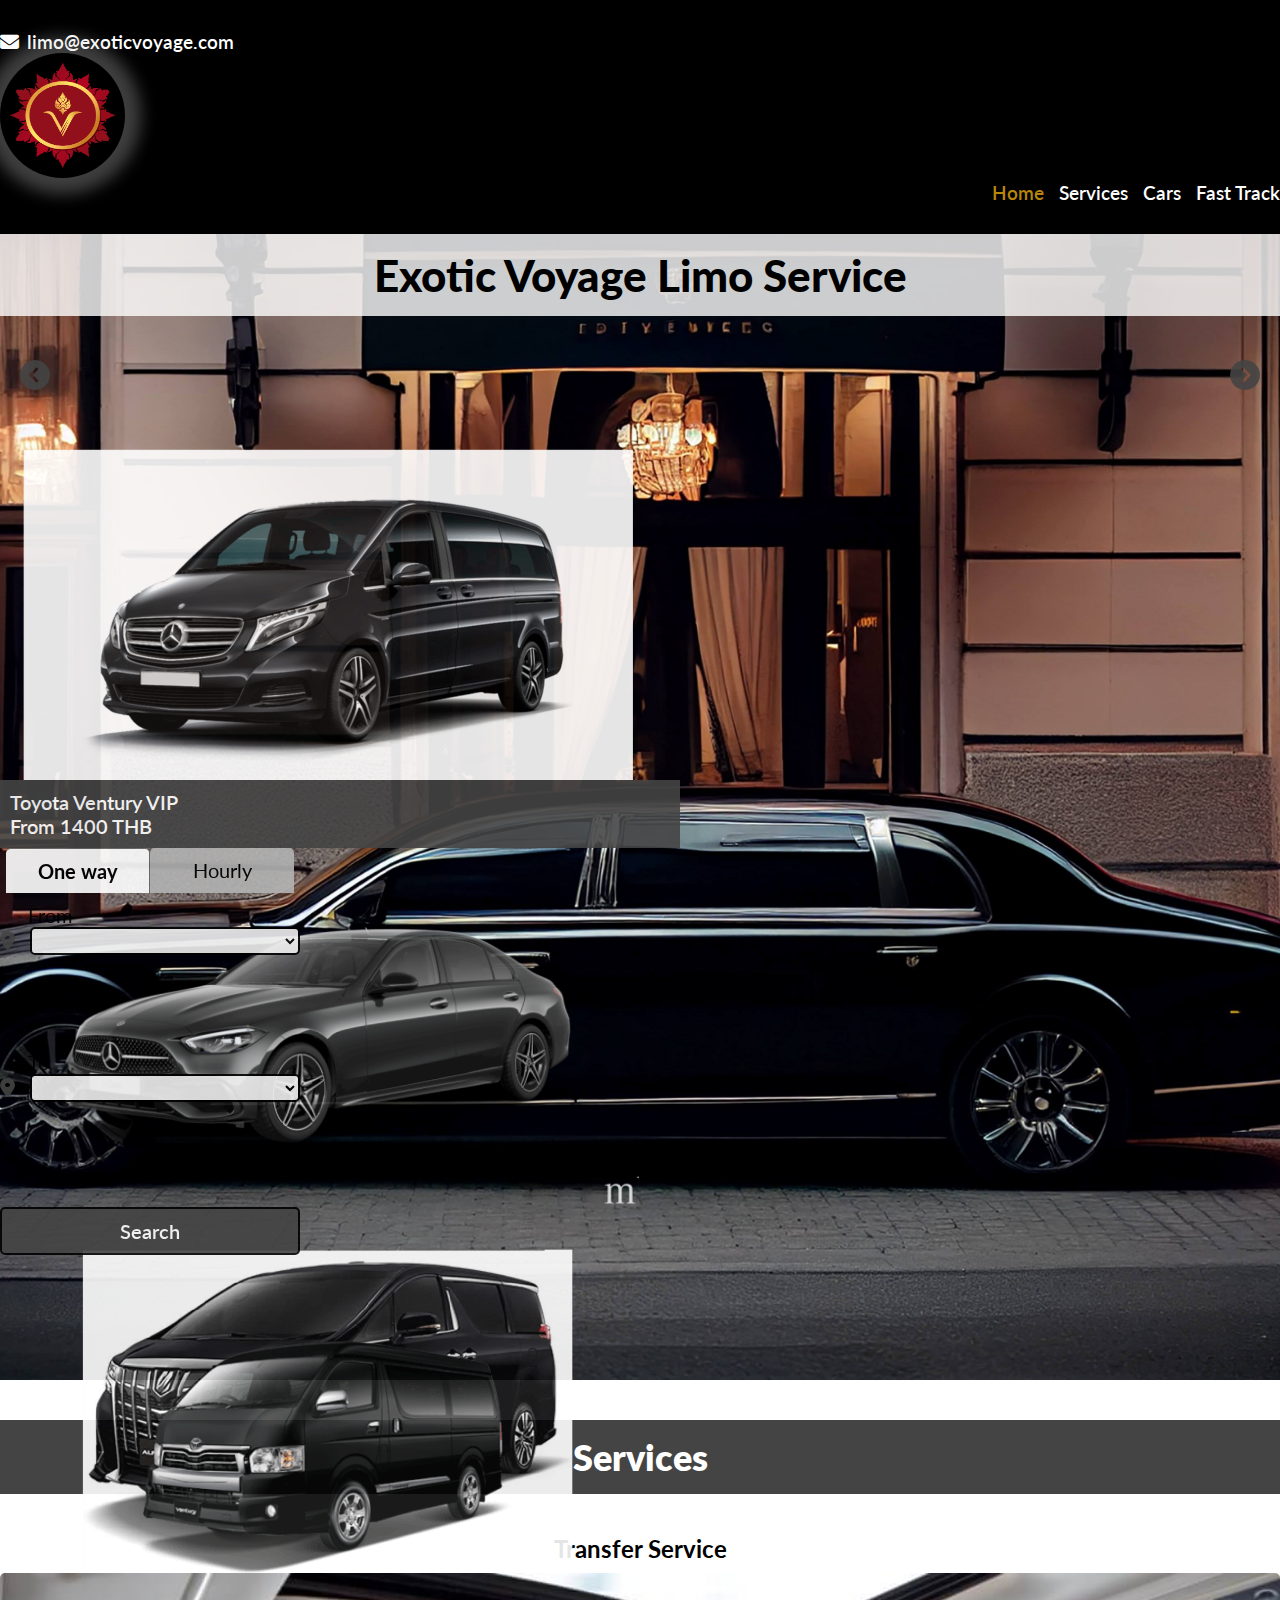
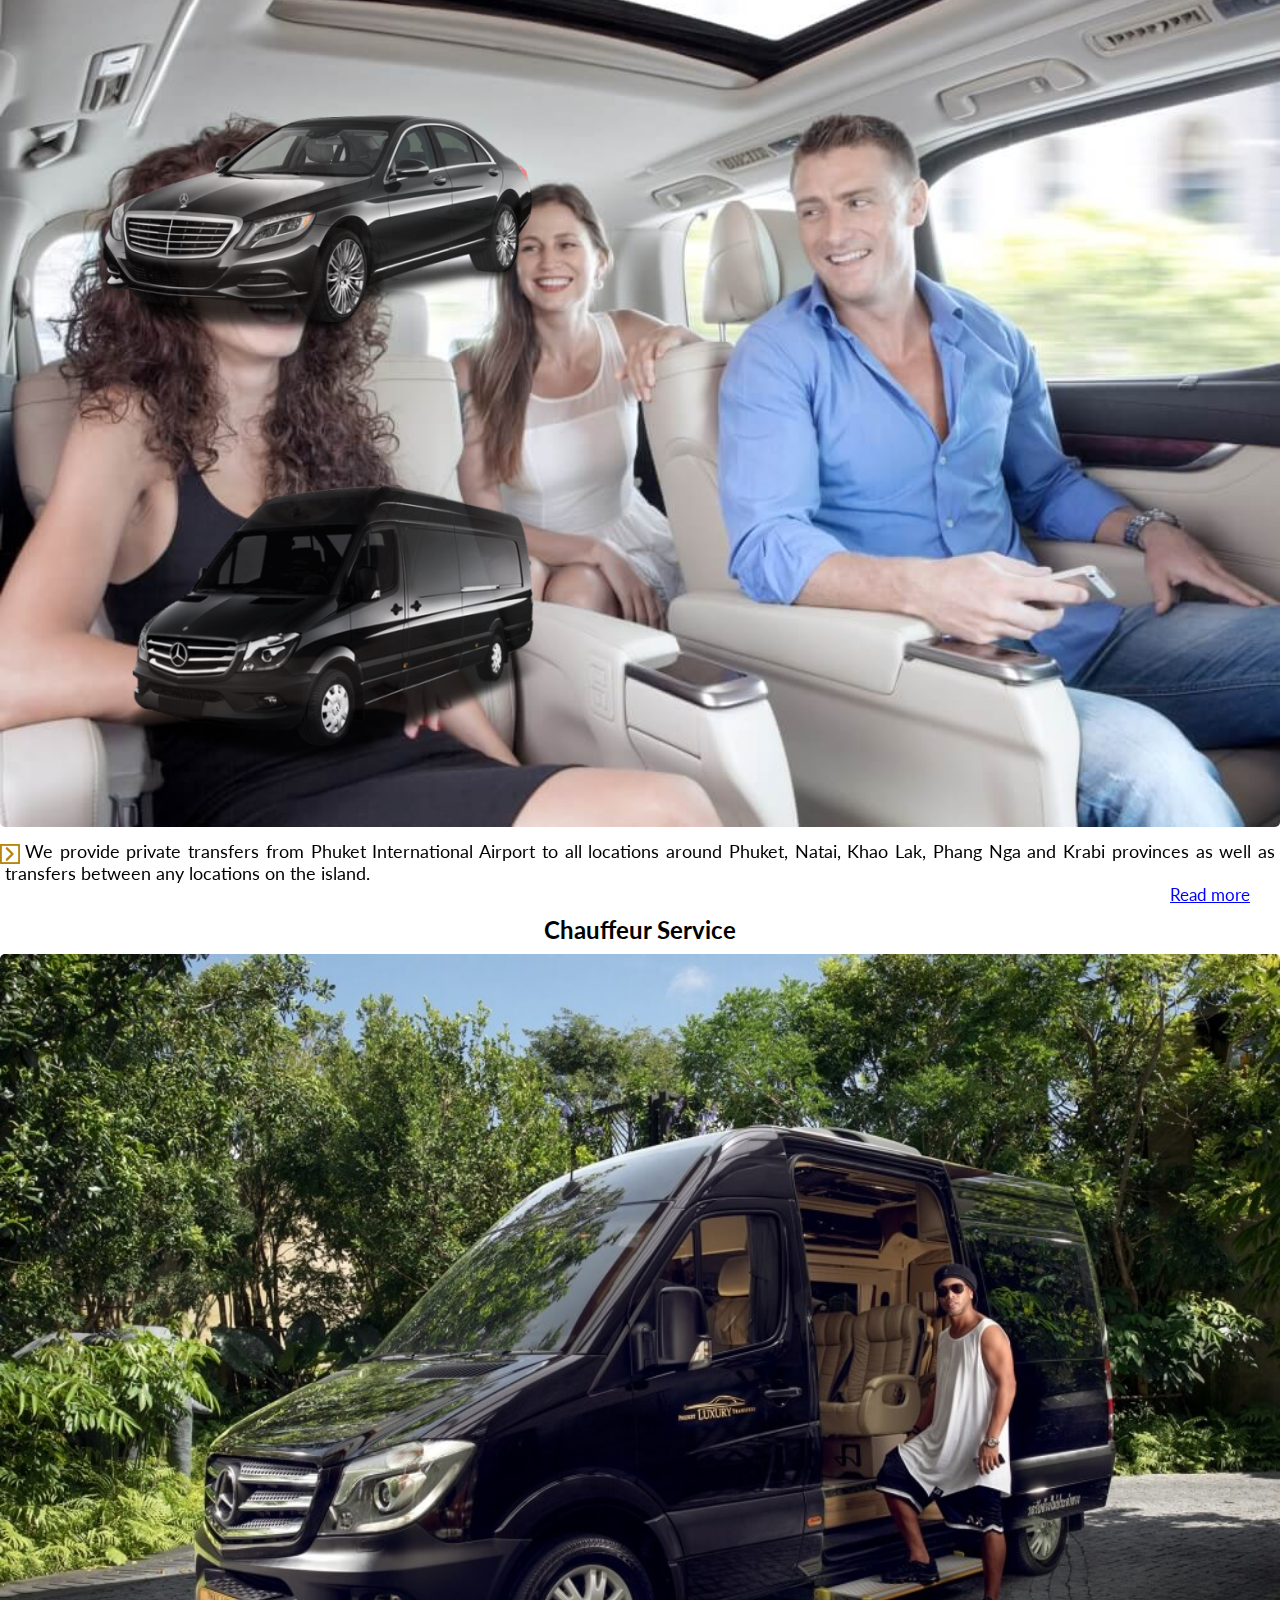
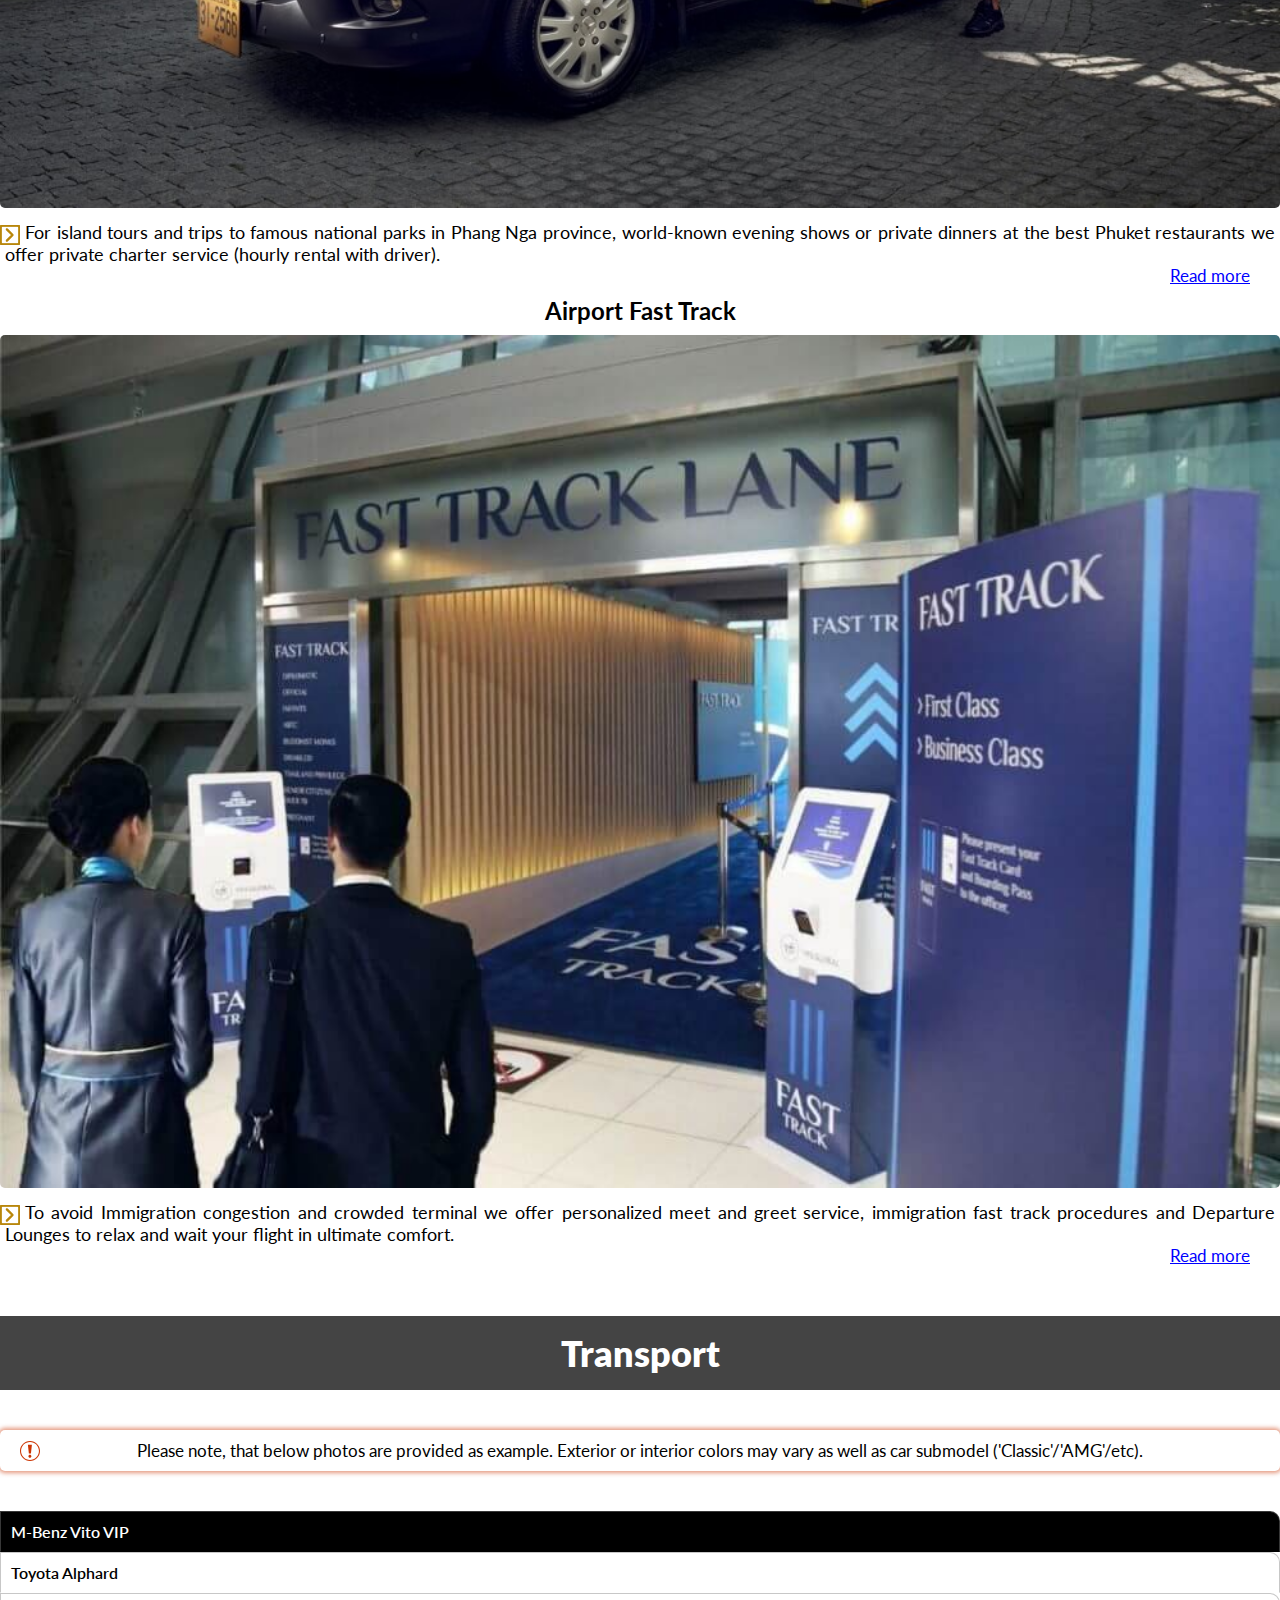
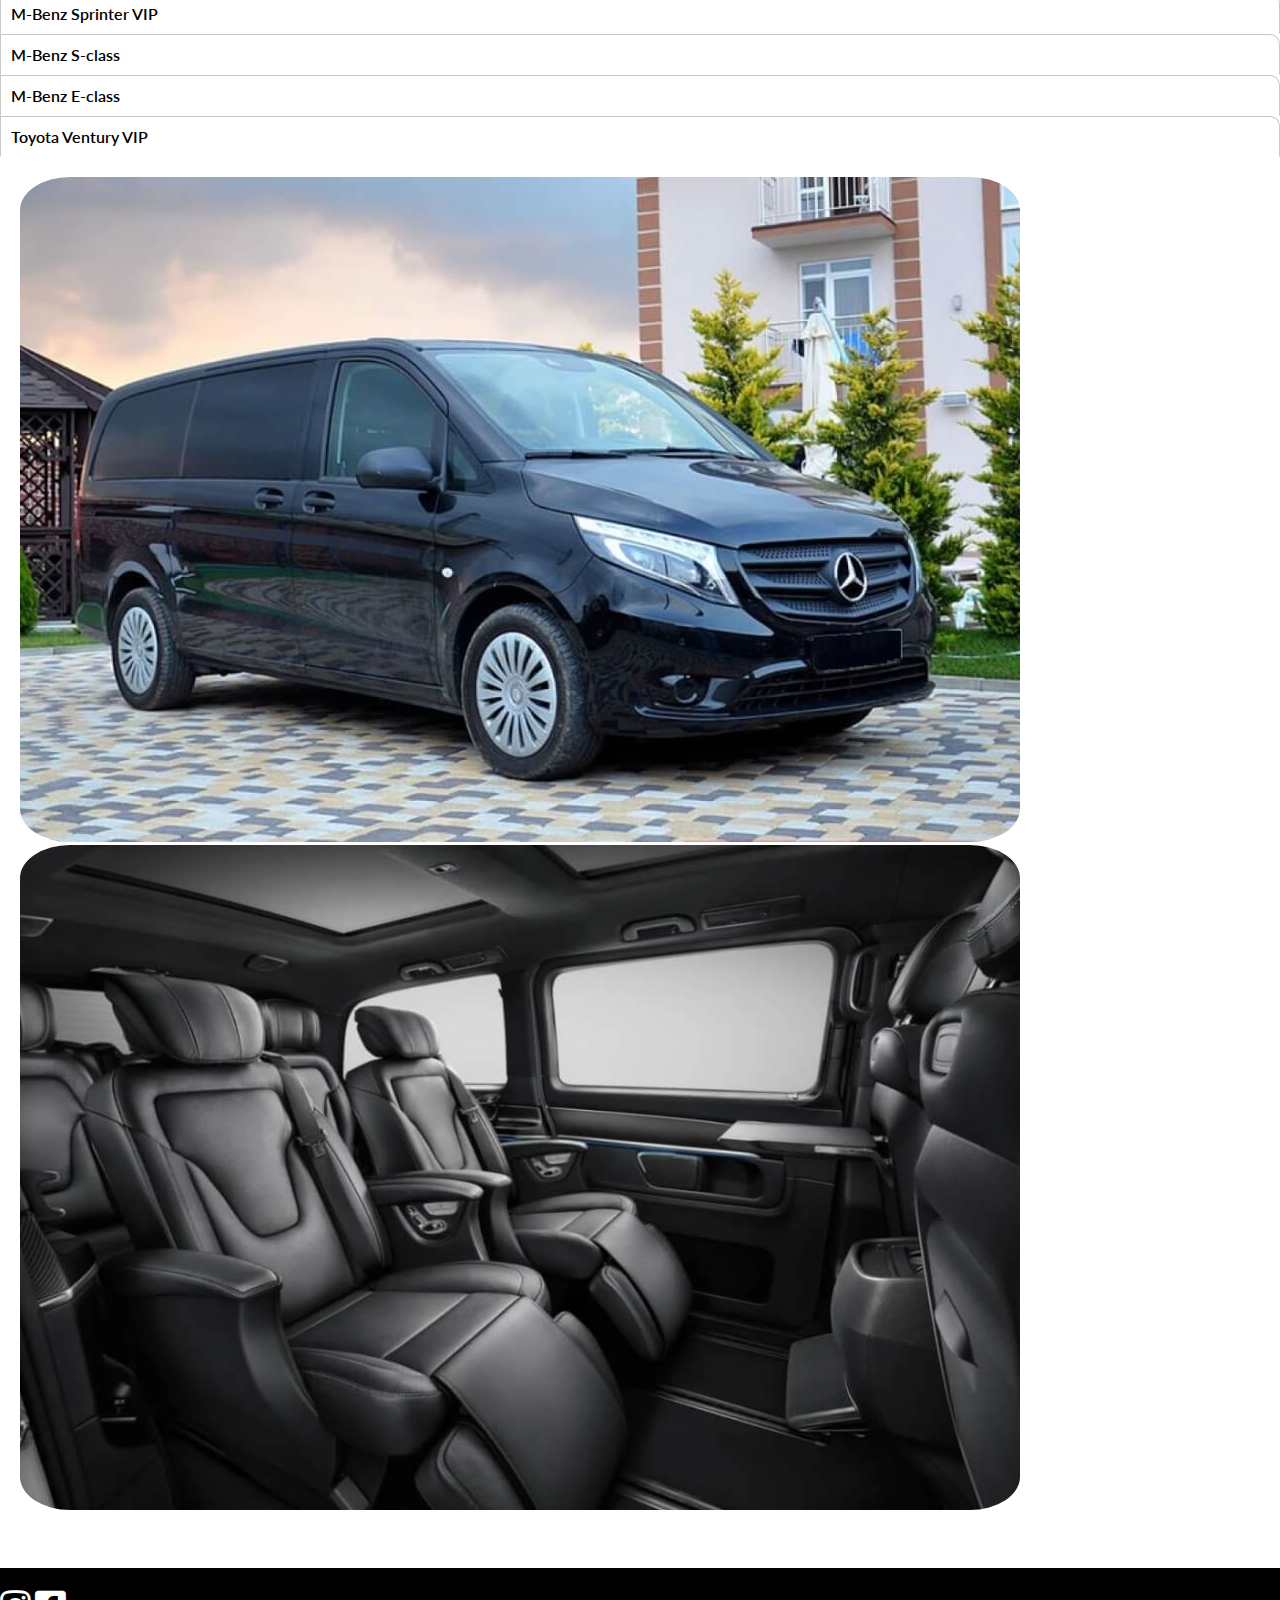
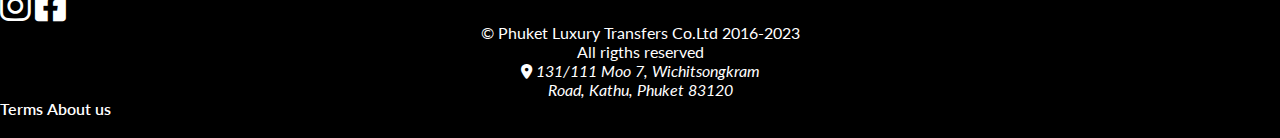
==== commit 3b16eed8: "small update" ====
--- a/index.html
+++ b/index.html
@@ -79,32 +79,35 @@
 									</div>
 								</div>
 								<div class="carousel-item" data-bs-interval="3000">
-									<img src="img/frontslider/AlphardSlider.png" class="d-block w-100" alt="Alphard">
-									<div class="slider-title d-flex rounded">
-										<div class="slider-title-name">Toyota Alphard</div>
-										<div class="slider-title-price">From 3800 THB</div>
-									</div>
-								</div>
-								<div class="carousel-item" data-bs-interval="3000">
-									<img src="img/frontslider/SclassSlider.png" class="d-block w-100" alt="Sclass">
-									<div class="slider-title d-flex rounded">
-										<div class="slider-title-name">Mercedes-Benz S-class</div>
-										<div class="slider-title-price">From 5000 THB</div>
-									</div>
-								</div>
-								<div class="carousel-item" data-bs-interval="3000">
-									<img src="img/frontslider/SprinterSlider.png" class="d-block w-100" alt="Sprinter">
-									<div class="slider-title d-flex rounded">
-										<div class="slider-title-name">Mercedes-Benz Sprinter VIP</div>
-										<div class="slider-title-price">From 4500 THB</div>
-									</div>
-								</div>
-								<div class="carousel-item" data-bs-interval="3000">
 									<img src="img/frontslider/Eclass.png" class="d-block w-100" alt="Eclass">
 									<div class="slider-title d-flex rounded">
 										<div class="slider-title-name">Mercedes-Benz E-class</div>
 										<div class="slider-title-price">From 4000 THB</div>
 									</div>
+									<div class="carousel-item" data-bs-interval="3000">
+										<img src="img/frontslider/AlphardSlider.png" class="d-block w-100"
+											alt="Alphard">
+										<div class="slider-title d-flex rounded">
+											<div class="slider-title-name">Toyota Alphard</div>
+											<div class="slider-title-price">From 3800 THB</div>
+										</div>
+									</div>
+									<div class="carousel-item" data-bs-interval="3000">
+										<img src="img/frontslider/SclassSlider.png" class="d-block w-100" alt="Sclass">
+										<div class="slider-title d-flex rounded">
+											<div class="slider-title-name">Mercedes-Benz S-class</div>
+											<div class="slider-title-price">From 5000 THB</div>
+										</div>
+									</div>
+									<div class="carousel-item" data-bs-interval="3000">
+										<img src="img/frontslider/SprinterSlider.png" class="d-block w-100"
+											alt="Sprinter">
+										<div class="slider-title d-flex rounded">
+											<div class="slider-title-name">Mercedes-Benz Sprinter VIP</div>
+											<div class="slider-title-price">From 4500 THB</div>
+										</div>
+									</div>
+
 								</div>
 								<div class="carousel-item" data-bs-interval="3000">
 									<img src="img/frontslider/VenturySlider.png" class="d-block w-100" alt="Ventury">
--- a/css/style.css
+++ b/css/style.css
@@ -1269,10 +1269,12 @@
     padding: 5px 0 5px 10px;
   }
   .header_logo {
-    max-width: 100%;
-    border-radius: 5px;
-    -webkit-box-shadow: 0 -2px 5px 6px rgba(210, 210, 210, 0.3);
-            box-shadow: 0 -2px 5px 6px rgba(210, 210, 210, 0.3);
+    width: 50px;
+    height: 50px;
+    padding: 3px;
+    border-radius: 50%;
+    -webkit-box-shadow: 0 0 5px 5px rgba(210, 210, 210, 0.3);
+            box-shadow: 0 0 5px 5px rgba(210, 210, 210, 0.3);
   }
   .header .navpanel {
     padding-top: 20px;
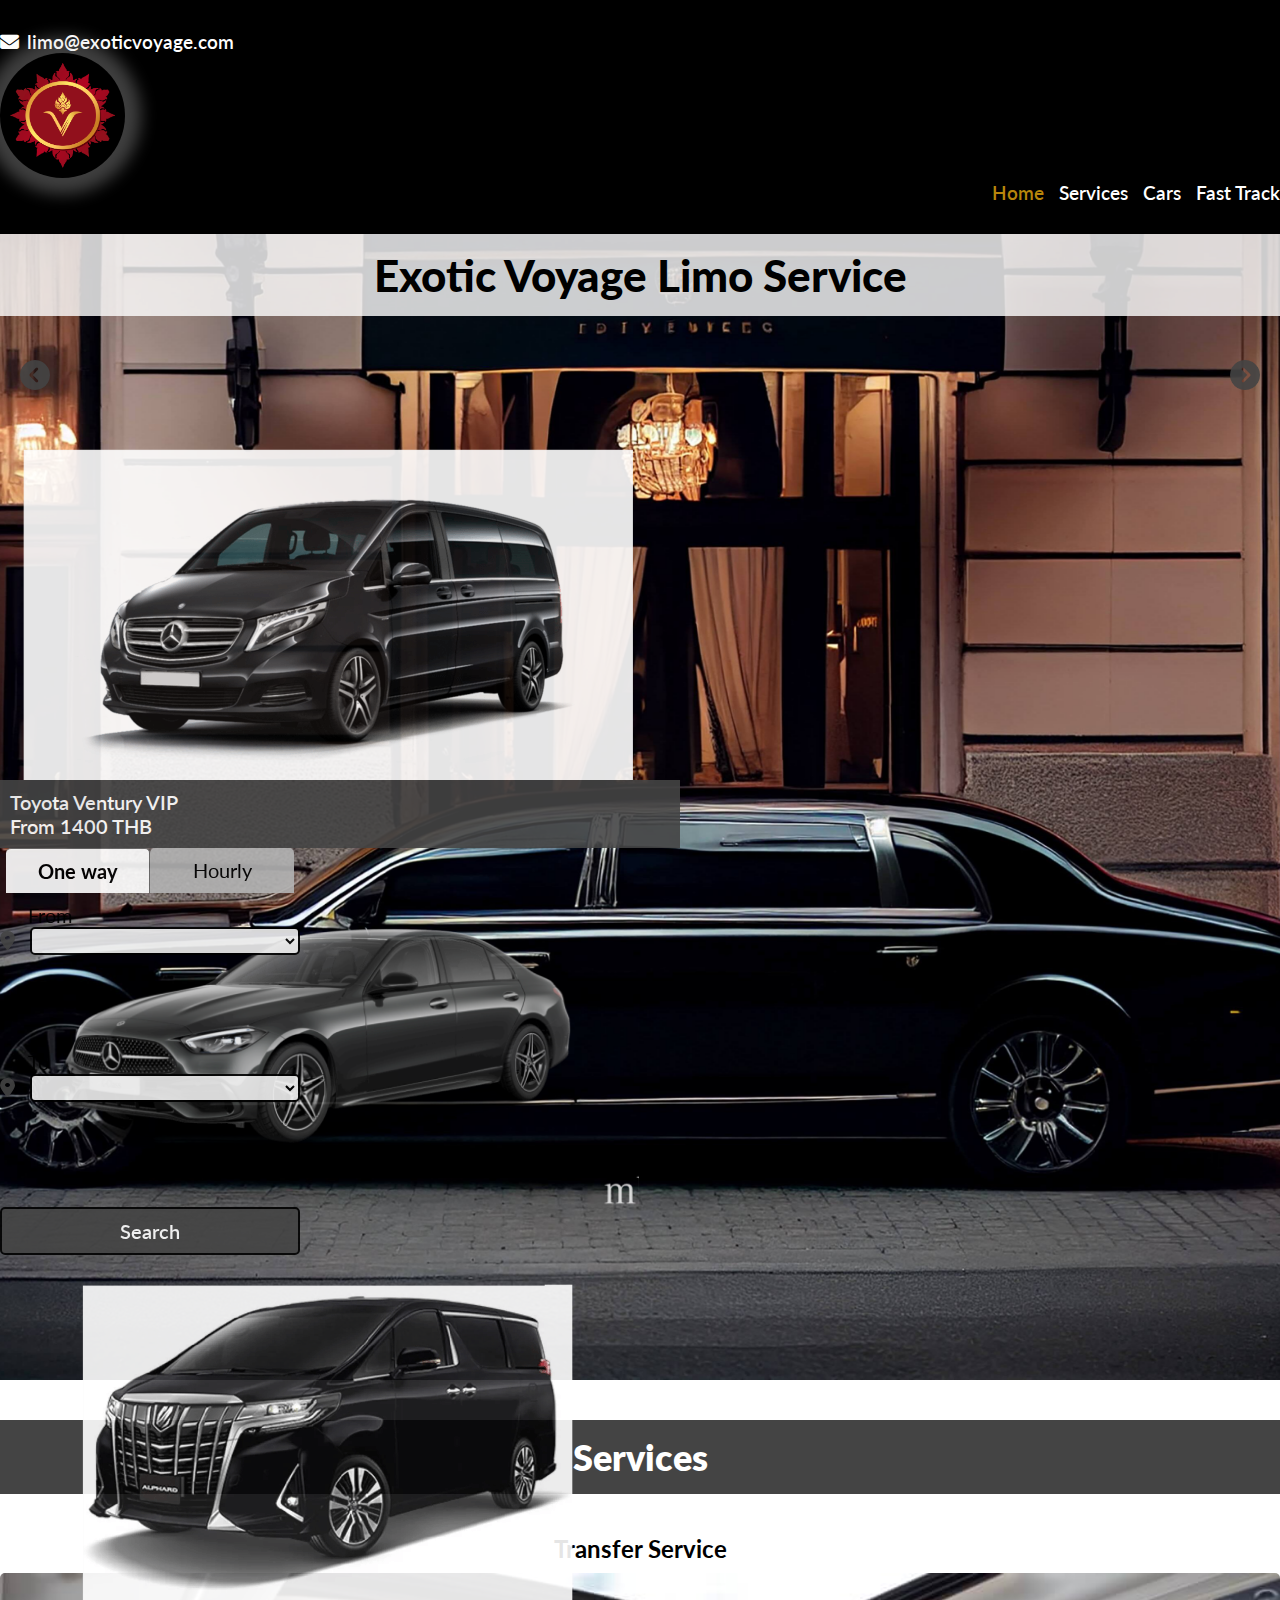
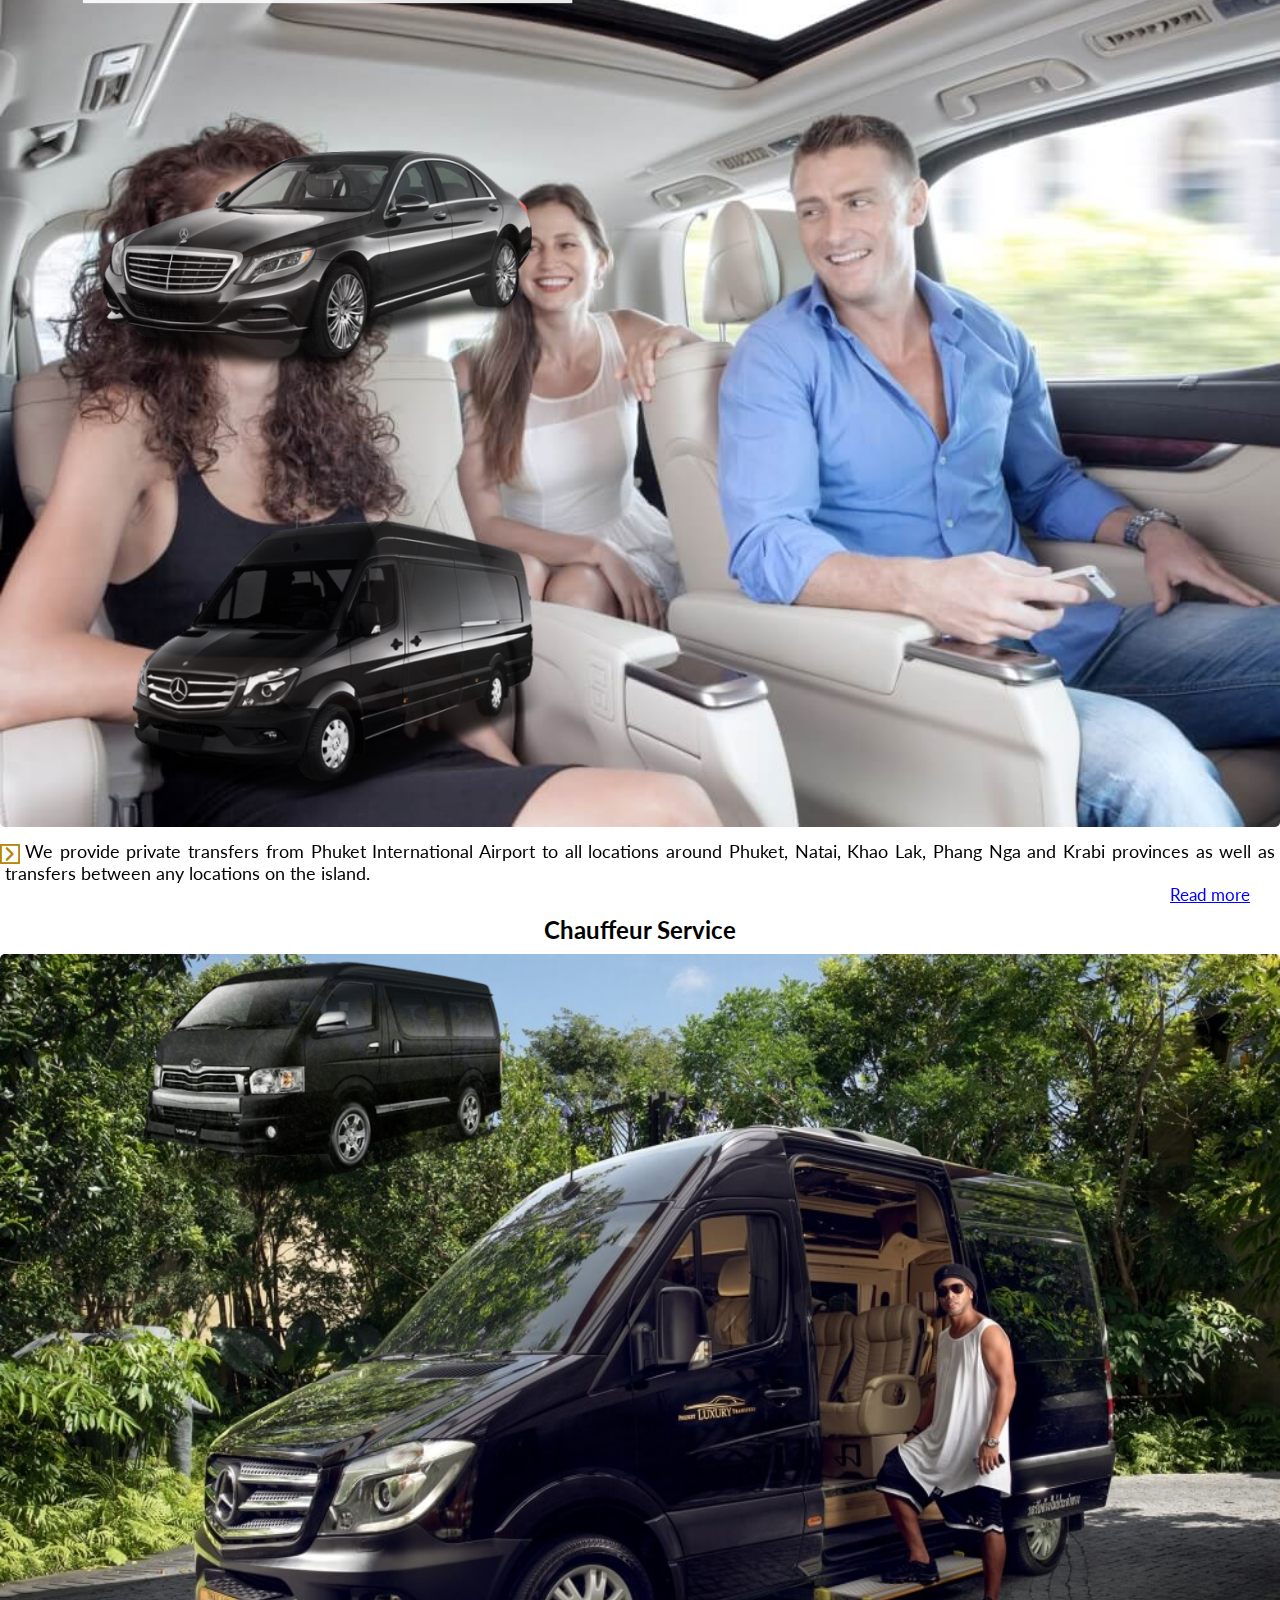
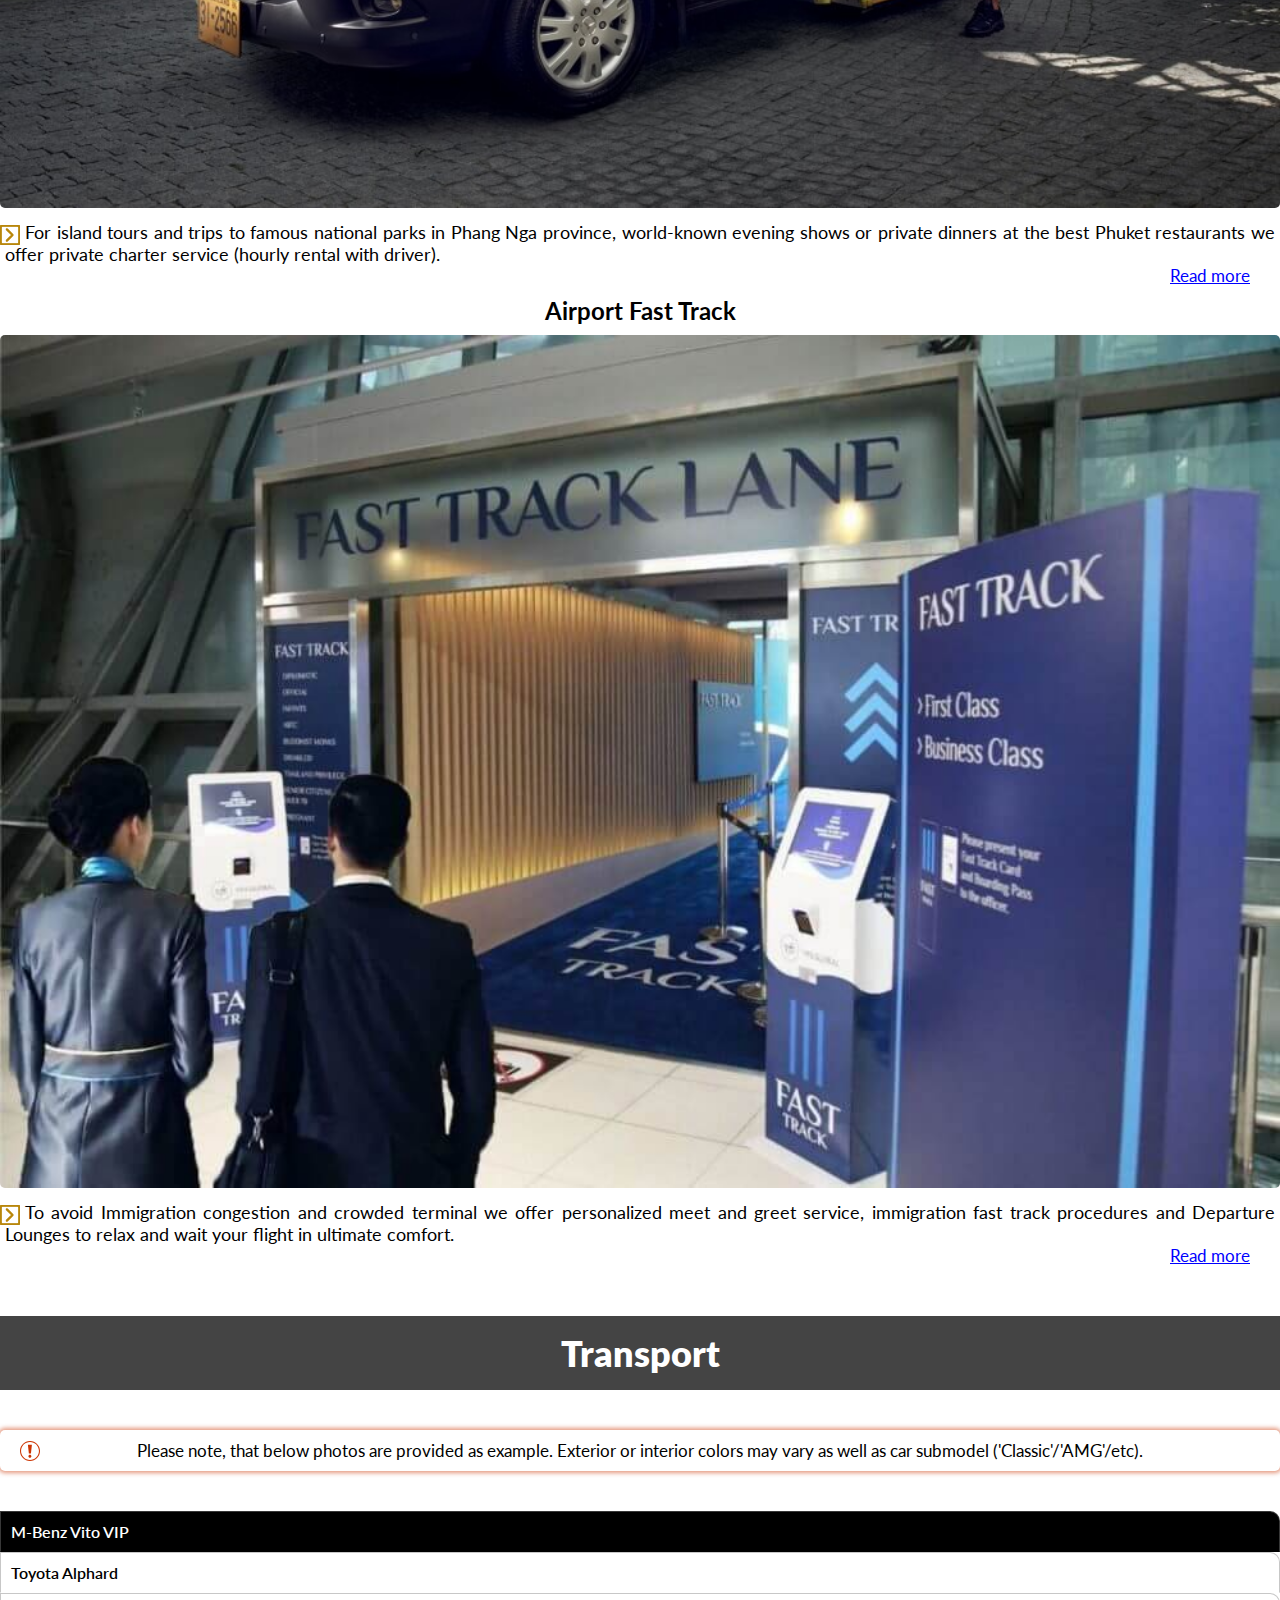
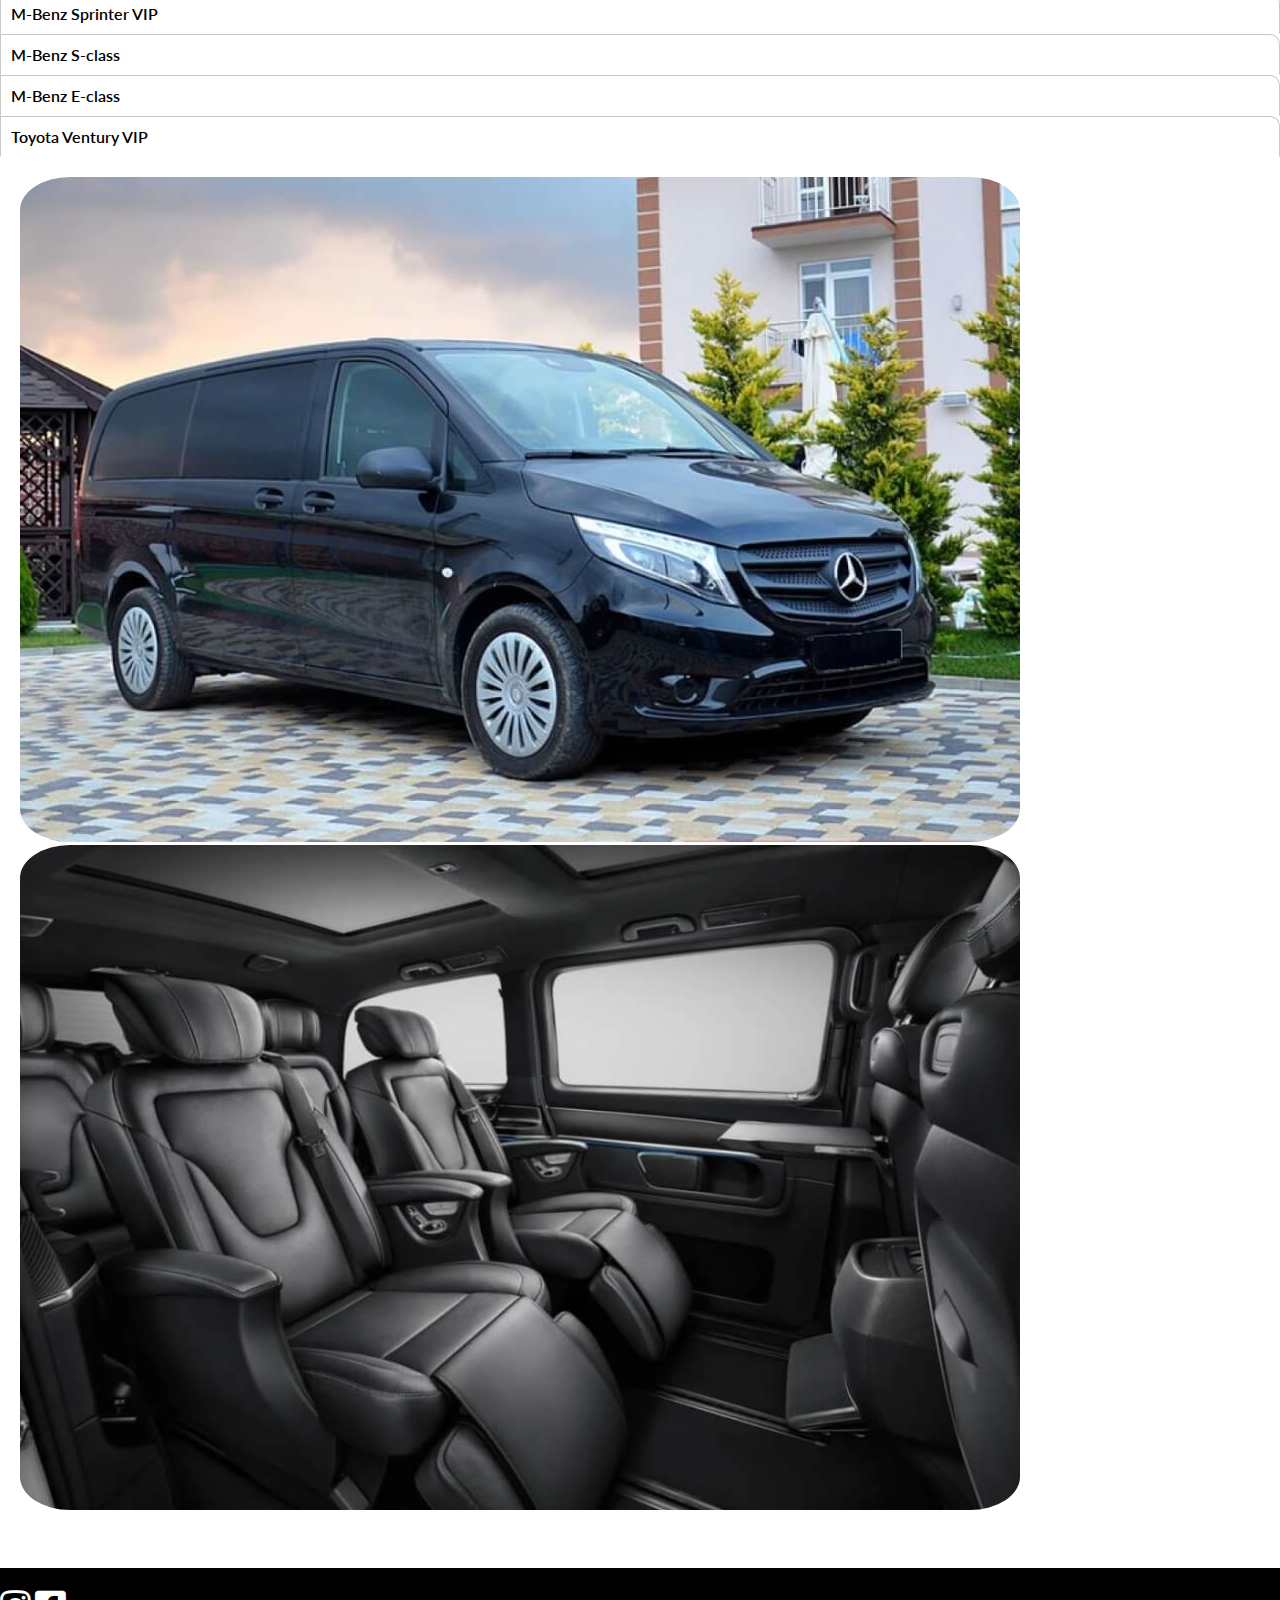
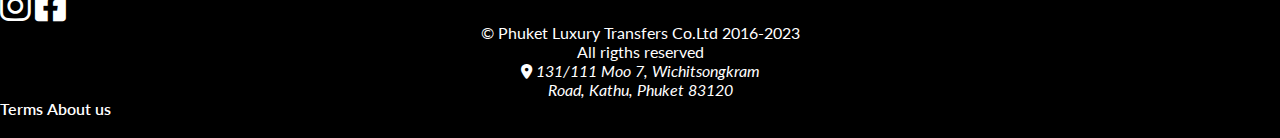
==== commit 6abc7a2f: "update" ====
--- a/index.html
+++ b/index.html
@@ -84,30 +84,27 @@
 										<div class="slider-title-name">Mercedes-Benz E-class</div>
 										<div class="slider-title-price">From 4000 THB</div>
 									</div>
-									<div class="carousel-item" data-bs-interval="3000">
-										<img src="img/frontslider/AlphardSlider.png" class="d-block w-100"
-											alt="Alphard">
-										<div class="slider-title d-flex rounded">
-											<div class="slider-title-name">Toyota Alphard</div>
-											<div class="slider-title-price">From 3800 THB</div>
-										</div>
-									</div>
-									<div class="carousel-item" data-bs-interval="3000">
-										<img src="img/frontslider/SclassSlider.png" class="d-block w-100" alt="Sclass">
-										<div class="slider-title d-flex rounded">
-											<div class="slider-title-name">Mercedes-Benz S-class</div>
-											<div class="slider-title-price">From 5000 THB</div>
-										</div>
-									</div>
-									<div class="carousel-item" data-bs-interval="3000">
-										<img src="img/frontslider/SprinterSlider.png" class="d-block w-100"
-											alt="Sprinter">
-										<div class="slider-title d-flex rounded">
-											<div class="slider-title-name">Mercedes-Benz Sprinter VIP</div>
-											<div class="slider-title-price">From 4500 THB</div>
-										</div>
-									</div>
-
+								</div>
+								<div class="carousel-item" data-bs-interval="3000">
+									<img src="img/frontslider/AlphardSlider.png" class="d-block w-100" alt="Alphard">
+									<div class="slider-title d-flex rounded">
+										<div class="slider-title-name">Toyota Alphard</div>
+										<div class="slider-title-price">From 3800 THB</div>
+									</div>
+								</div>
+								<div class="carousel-item" data-bs-interval="3000">
+									<img src="img/frontslider/SclassSlider.png" class="d-block w-100" alt="Sclass">
+									<div class="slider-title d-flex rounded">
+										<div class="slider-title-name">Mercedes-Benz S-class</div>
+										<div class="slider-title-price">From 5000 THB</div>
+									</div>
+								</div>
+								<div class="carousel-item" data-bs-interval="3000">
+									<img src="img/frontslider/SprinterSlider.png" class="d-block w-100" alt="Sprinter">
+									<div class="slider-title d-flex rounded">
+										<div class="slider-title-name">Mercedes-Benz Sprinter VIP</div>
+										<div class="slider-title-price">From 4500 THB</div>
+									</div>
 								</div>
 								<div class="carousel-item" data-bs-interval="3000">
 									<img src="img/frontslider/VenturySlider.png" class="d-block w-100" alt="Ventury">
@@ -117,6 +114,7 @@
 									</div>
 								</div>
 							</div>
+							
 							<div id="slider-prev" type="button" class="slider-arrow">
 								<i class="fa-solid fa-circle-chevron-left"></i>
 							</div>
